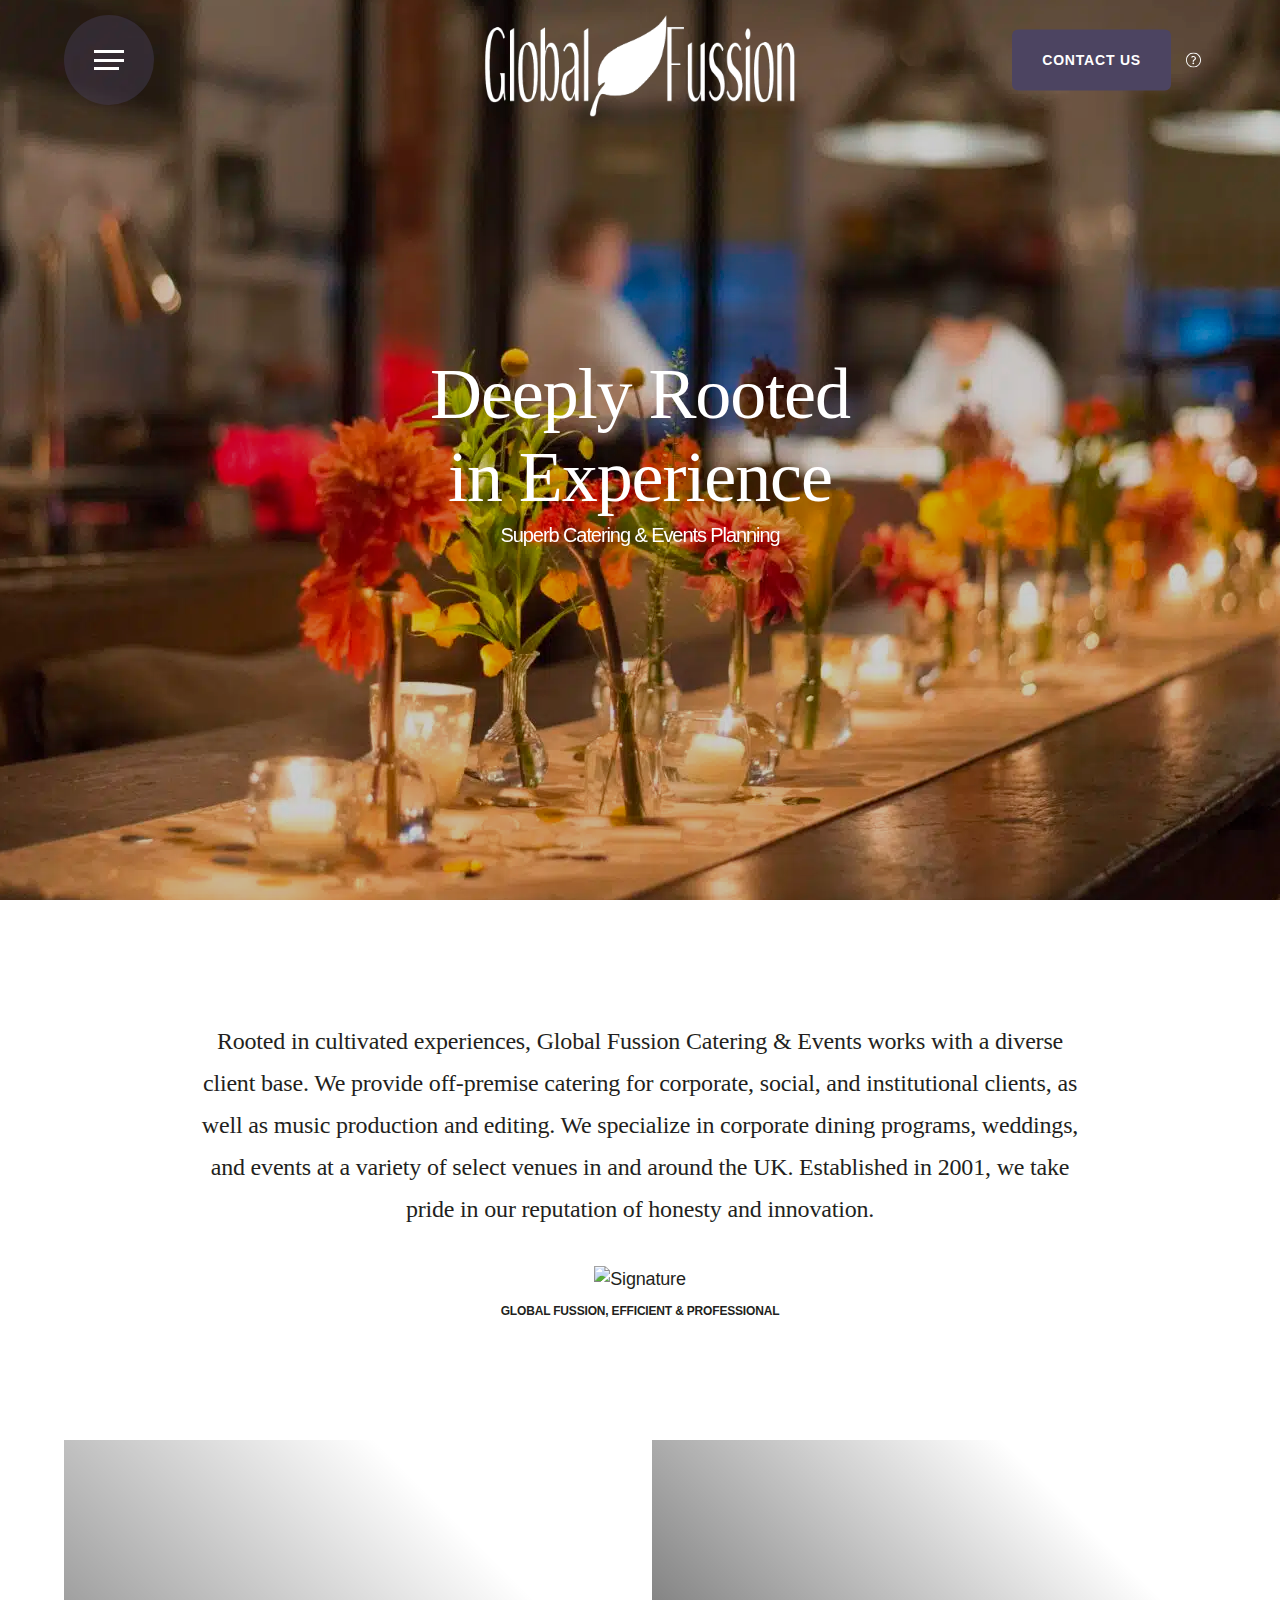
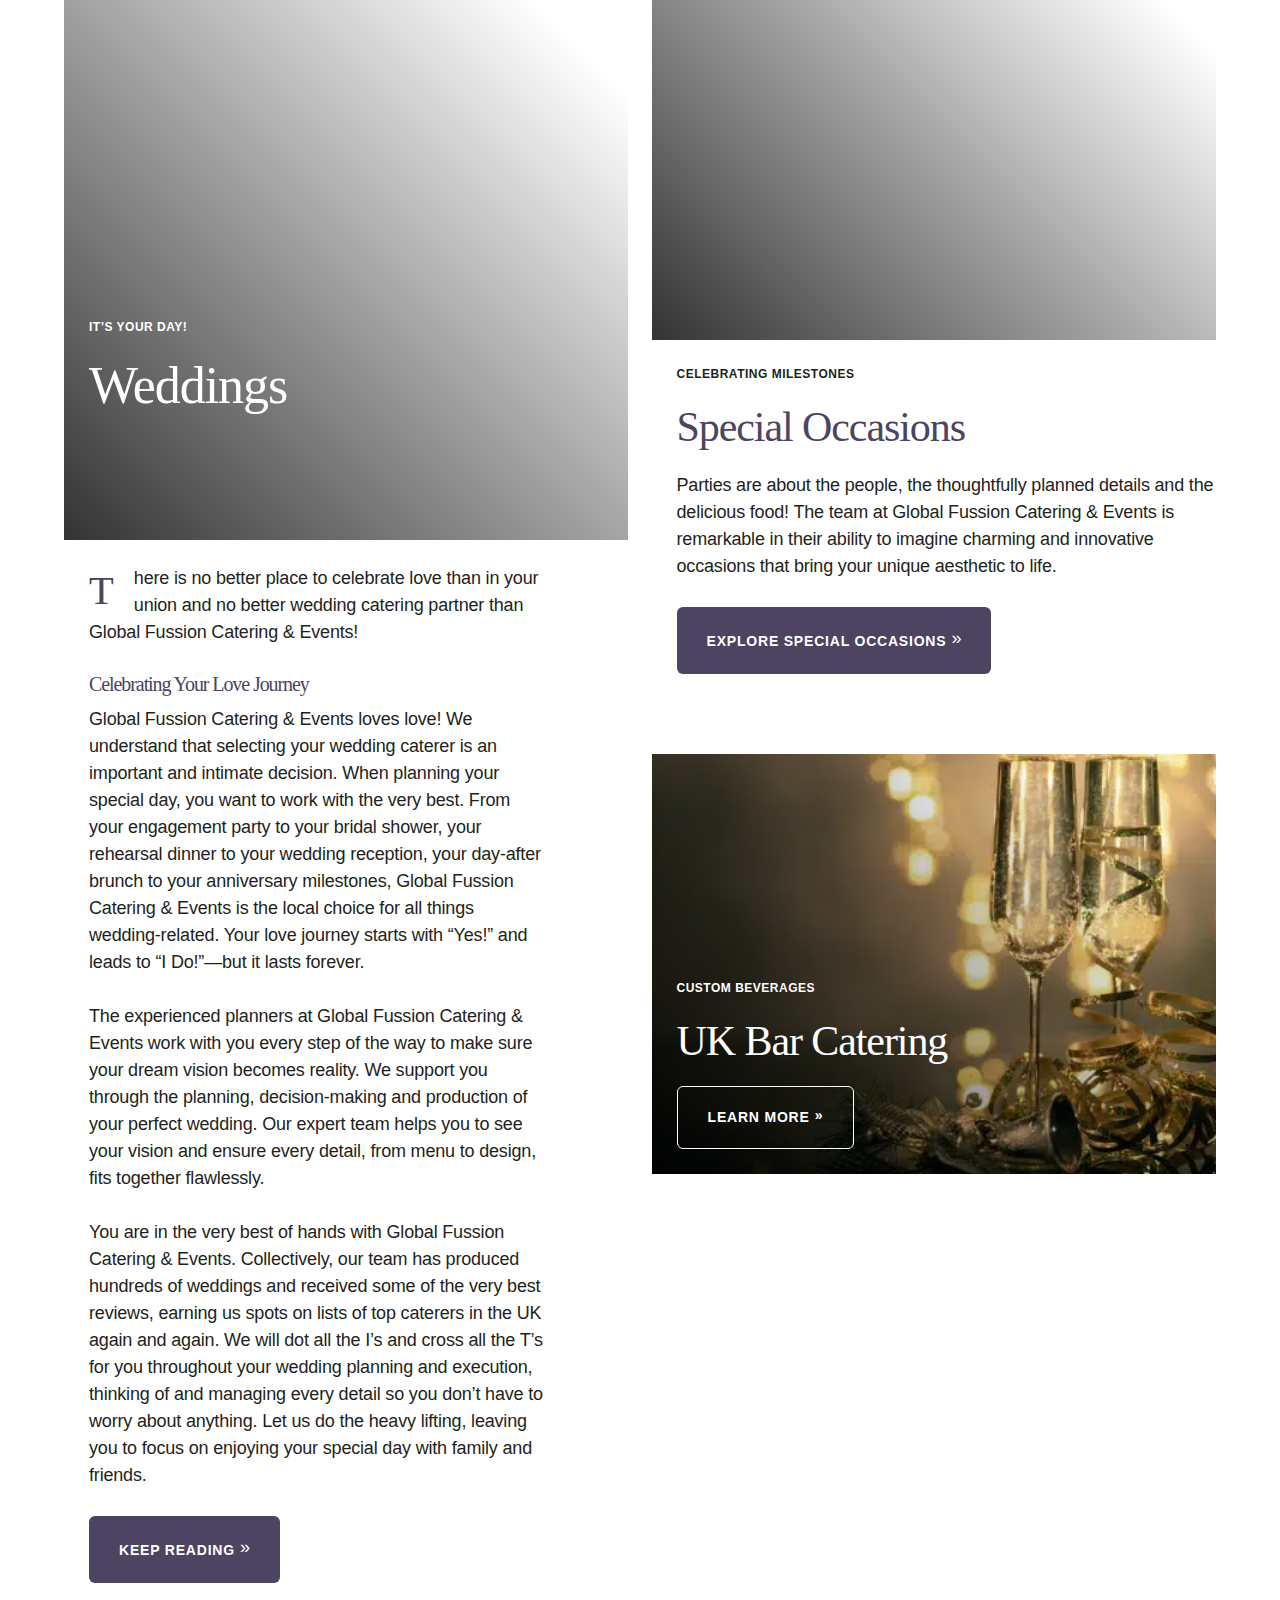
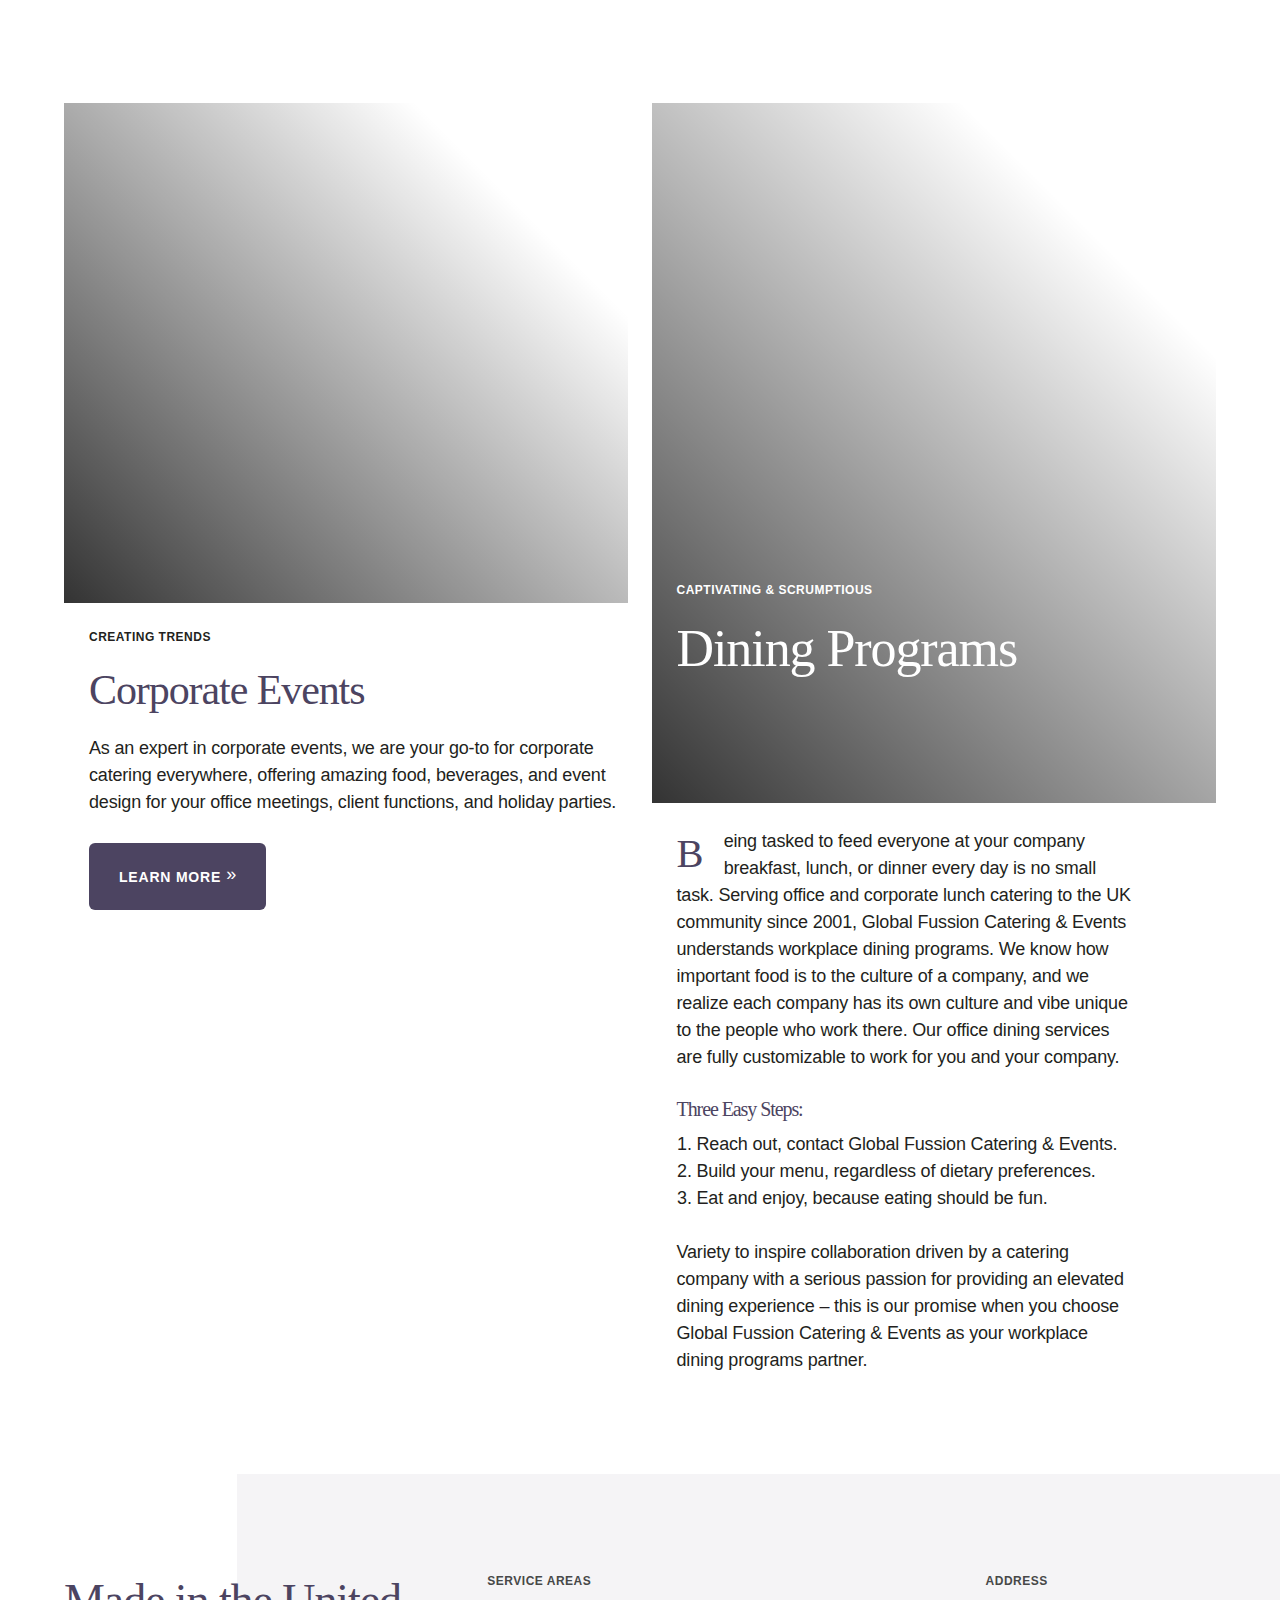
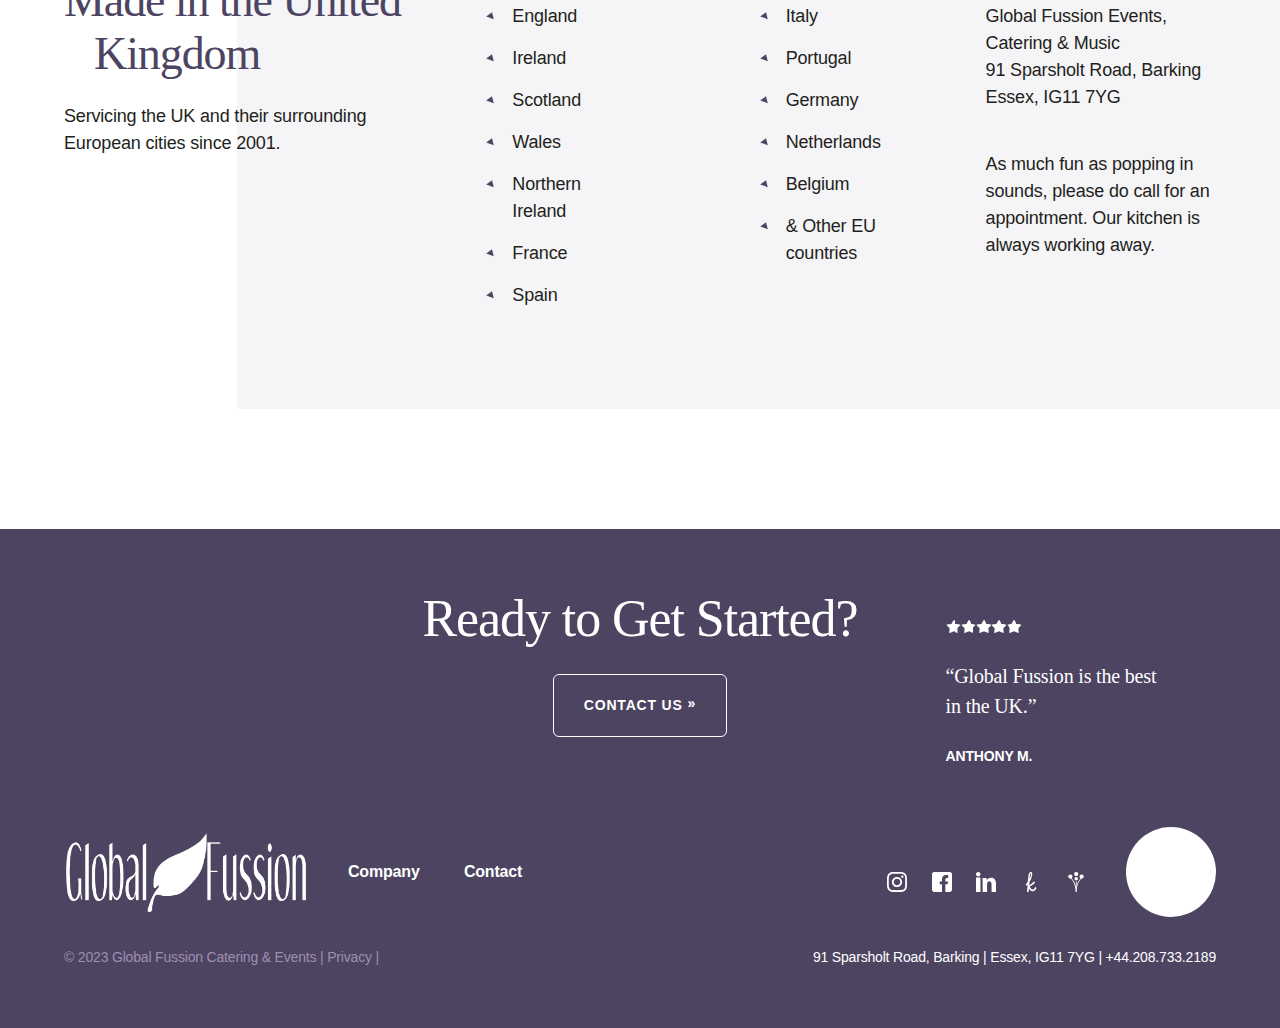
==== index.html @ 78cbba76 "Add files via upload" ====
<!DOCTYPE html>
<html lang="en-US">
    <head><meta charset="UTF-8" /><script>if(navigator.userAgent.match(/MSIE|Internet Explorer/i)||navigator.userAgent.match(/Trident\/7\..*?rv:11/i)){var href=document.location.href;if(!href.match(/[?&]nowprocket/)){if(href.indexOf("?")==-1){if(href.indexOf("#")==-1){document.location.href=href+"?nowprocket=1"}else{document.location.href=href.replace("#","?nowprocket=1#")}}else{if(href.indexOf("#")==-1){document.location.href=href+"&nowprocket=1"}else{document.location.href=href.replace("#","&nowprocket=1#")}}}}</script><script>class RocketLazyLoadScripts{constructor(){this.v="1.2.3",this.triggerEvents=["keydown","mousedown","mousemove","touchmove","touchstart","touchend","wheel"],this.userEventHandler=this._triggerListener.bind(this),this.touchStartHandler=this._onTouchStart.bind(this),this.touchMoveHandler=this._onTouchMove.bind(this),this.touchEndHandler=this._onTouchEnd.bind(this),this.clickHandler=this._onClick.bind(this),this.interceptedClicks=[],window.addEventListener("pageshow",t=>{this.persisted=t.persisted}),window.addEventListener("DOMContentLoaded",()=>{this._preconnect3rdParties()}),this.delayedScripts={normal:[],async:[],defer:[]},this.trash=[],this.allJQueries=[]}_addUserInteractionListener(t){if(document.hidden){t._triggerListener();return}this.triggerEvents.forEach(e=>window.addEventListener(e,t.userEventHandler,{passive:!0})),window.addEventListener("touchstart",t.touchStartHandler,{passive:!0}),window.addEventListener("mousedown",t.touchStartHandler),document.addEventListener("visibilitychange",t.userEventHandler)}_removeUserInteractionListener(){this.triggerEvents.forEach(t=>window.removeEventListener(t,this.userEventHandler,{passive:!0})),document.removeEventListener("visibilitychange",this.userEventHandler)}_onTouchStart(t){"HTML"!==t.target.tagName&&(window.addEventListener("touchend",this.touchEndHandler),window.addEventListener("mouseup",this.touchEndHandler),window.addEventListener("touchmove",this.touchMoveHandler,{passive:!0}),window.addEventListener("mousemove",this.touchMoveHandler),t.target.addEventListener("click",this.clickHandler),this._renameDOMAttribute(t.target,"onclick","rocket-onclick"),this._pendingClickStarted())}_onTouchMove(t){window.removeEventListener("touchend",this.touchEndHandler),window.removeEventListener("mouseup",this.touchEndHandler),window.removeEventListener("touchmove",this.touchMoveHandler,{passive:!0}),window.removeEventListener("mousemove",this.touchMoveHandler),t.target.removeEventListener("click",this.clickHandler),this._renameDOMAttribute(t.target,"rocket-onclick","onclick"),this._pendingClickFinished()}_onTouchEnd(t){window.removeEventListener("touchend",this.touchEndHandler),window.removeEventListener("mouseup",this.touchEndHandler),window.removeEventListener("touchmove",this.touchMoveHandler,{passive:!0}),window.removeEventListener("mousemove",this.touchMoveHandler)}_onClick(t){t.target.removeEventListener("click",this.clickHandler),this._renameDOMAttribute(t.target,"rocket-onclick","onclick"),this.interceptedClicks.push(t),t.preventDefault(),t.stopPropagation(),t.stopImmediatePropagation(),this._pendingClickFinished()}_replayClicks(){window.removeEventListener("touchstart",this.touchStartHandler,{passive:!0}),window.removeEventListener("mousedown",this.touchStartHandler),this.interceptedClicks.forEach(t=>{t.target.dispatchEvent(new MouseEvent("click",{view:t.view,bubbles:!0,cancelable:!0}))})}_waitForPendingClicks(){return new Promise(t=>{this._isClickPending?this._pendingClickFinished=t:t()})}_pendingClickStarted(){this._isClickPending=!0}_pendingClickFinished(){this._isClickPending=!1}_renameDOMAttribute(t,e,r){t.hasAttribute&&t.hasAttribute(e)&&(event.target.setAttribute(r,event.target.getAttribute(e)),event.target.removeAttribute(e))}_triggerListener(){this._removeUserInteractionListener(this),"loading"===document.readyState?document.addEventListener("DOMContentLoaded",this._loadEverythingNow.bind(this)):this._loadEverythingNow()}_preconnect3rdParties(){let t=[];document.querySelectorAll("script[type=rocketlazyloadscript]").forEach(e=>{if(e.hasAttribute("src")){let r=new URL(e.src).origin;r!==location.origin&&t.push({src:r,crossOrigin:e.crossOrigin||"module"===e.getAttribute("data-rocket-type")})}}),t=[...new Map(t.map(t=>[JSON.stringify(t),t])).values()],this._batchInjectResourceHints(t,"preconnect")}async _loadEverythingNow(){this.lastBreath=Date.now(),this._delayEventListeners(this),this._delayJQueryReady(this),this._handleDocumentWrite(),this._registerAllDelayedScripts(),this._preloadAllScripts(),await this._loadScriptsFromList(this.delayedScripts.normal),await this._loadScriptsFromList(this.delayedScripts.defer),await this._loadScriptsFromList(this.delayedScripts.async);try{await this._triggerDOMContentLoaded(),await this._triggerWindowLoad()}catch(t){console.error(t)}window.dispatchEvent(new Event("rocket-allScriptsLoaded")),this._waitForPendingClicks().then(()=>{this._replayClicks()}),this._emptyTrash()}_registerAllDelayedScripts(){document.querySelectorAll("script[type=rocketlazyloadscript]").forEach(t=>{t.hasAttribute("data-rocket-src")?t.hasAttribute("async")&&!1!==t.async?this.delayedScripts.async.push(t):t.hasAttribute("defer")&&!1!==t.defer||"module"===t.getAttribute("data-rocket-type")?this.delayedScripts.defer.push(t):this.delayedScripts.normal.push(t):this.delayedScripts.normal.push(t)})}async _transformScript(t){return new Promise((await this._littleBreath(),navigator.userAgent.indexOf("Firefox/")>0||""===navigator.vendor)?e=>{let r=document.createElement("script");[...t.attributes].forEach(t=>{let e=t.nodeName;"type"!==e&&("data-rocket-type"===e&&(e="type"),"data-rocket-src"===e&&(e="src"),r.setAttribute(e,t.nodeValue))}),t.text&&(r.text=t.text),r.hasAttribute("src")?(r.addEventListener("load",e),r.addEventListener("error",e)):(r.text=t.text,e());try{t.parentNode.replaceChild(r,t)}catch(i){e()}}:async e=>{function r(){t.setAttribute("data-rocket-status","failed"),e()}try{let i=t.getAttribute("data-rocket-type"),n=t.getAttribute("data-rocket-src");t.text,i?(t.type=i,t.removeAttribute("data-rocket-type")):t.removeAttribute("type"),t.addEventListener("load",function r(){t.setAttribute("data-rocket-status","executed"),e()}),t.addEventListener("error",r),n?(t.removeAttribute("data-rocket-src"),t.src=n):t.src="data:text/javascript;base64,"+window.btoa(unescape(encodeURIComponent(t.text)))}catch(s){r()}})}async _loadScriptsFromList(t){let e=t.shift();return e&&e.isConnected?(await this._transformScript(e),this._loadScriptsFromList(t)):Promise.resolve()}_preloadAllScripts(){this._batchInjectResourceHints([...this.delayedScripts.normal,...this.delayedScripts.defer,...this.delayedScripts.async],"preload")}_batchInjectResourceHints(t,e){var r=document.createDocumentFragment();t.forEach(t=>{let i=t.getAttribute&&t.getAttribute("data-rocket-src")||t.src;if(i){let n=document.createElement("link");n.href=i,n.rel=e,"preconnect"!==e&&(n.as="script"),t.getAttribute&&"module"===t.getAttribute("data-rocket-type")&&(n.crossOrigin=!0),t.crossOrigin&&(n.crossOrigin=t.crossOrigin),t.integrity&&(n.integrity=t.integrity),r.appendChild(n),this.trash.push(n)}}),document.head.appendChild(r)}_delayEventListeners(t){let e={};function r(t,r){!function t(r){!e[r]&&(e[r]={originalFunctions:{add:r.addEventListener,remove:r.removeEventListener},eventsToRewrite:[]},r.addEventListener=function(){arguments[0]=i(arguments[0]),e[r].originalFunctions.add.apply(r,arguments)},r.removeEventListener=function(){arguments[0]=i(arguments[0]),e[r].originalFunctions.remove.apply(r,arguments)});function i(t){return e[r].eventsToRewrite.indexOf(t)>=0?"rocket-"+t:t}}(t),e[t].eventsToRewrite.push(r)}function i(t,e){let r=t[e];Object.defineProperty(t,e,{get:()=>r||function(){},set(i){t["rocket"+e]=r=i}})}r(document,"DOMContentLoaded"),r(window,"DOMContentLoaded"),r(window,"load"),r(window,"pageshow"),r(document,"readystatechange"),i(document,"onreadystatechange"),i(window,"onload"),i(window,"onpageshow")}_delayJQueryReady(t){let e;function r(r){if(r&&r.fn&&!t.allJQueries.includes(r)){r.fn.ready=r.fn.init.prototype.ready=function(e){return t.domReadyFired?e.bind(document)(r):document.addEventListener("rocket-DOMContentLoaded",()=>e.bind(document)(r)),r([])};let i=r.fn.on;r.fn.on=r.fn.init.prototype.on=function(){if(this[0]===window){function t(t){return t.split(" ").map(t=>"load"===t||0===t.indexOf("load.")?"rocket-jquery-load":t).join(" ")}"string"==typeof arguments[0]||arguments[0]instanceof String?arguments[0]=t(arguments[0]):"object"==typeof arguments[0]&&Object.keys(arguments[0]).forEach(e=>{let r=arguments[0][e];delete arguments[0][e],arguments[0][t(e)]=r})}return i.apply(this,arguments),this},t.allJQueries.push(r)}e=r}r(window.jQuery),Object.defineProperty(window,"jQuery",{get:()=>e,set(t){r(t)}})}async _triggerDOMContentLoaded(){this.domReadyFired=!0,await this._littleBreath(),document.dispatchEvent(new Event("rocket-DOMContentLoaded")),await this._littleBreath(),window.dispatchEvent(new Event("rocket-DOMContentLoaded")),await this._littleBreath(),document.dispatchEvent(new Event("rocket-readystatechange")),await this._littleBreath(),document.rocketonreadystatechange&&document.rocketonreadystatechange()}async _triggerWindowLoad(){await this._littleBreath(),window.dispatchEvent(new Event("rocket-load")),await this._littleBreath(),window.rocketonload&&window.rocketonload(),await this._littleBreath(),this.allJQueries.forEach(t=>t(window).trigger("rocket-jquery-load")),await this._littleBreath();let t=new Event("rocket-pageshow");t.persisted=this.persisted,window.dispatchEvent(t),await this._littleBreath(),window.rocketonpageshow&&window.rocketonpageshow({persisted:this.persisted})}_handleDocumentWrite(){let t=new Map;document.write=document.writeln=function(e){let r=document.currentScript;r||console.error("WPRocket unable to document.write this: "+e);let i=document.createRange(),n=r.parentElement,s=t.get(r);void 0===s&&(s=r.nextSibling,t.set(r,s));let a=document.createDocumentFragment();i.setStart(a,0),a.appendChild(i.createContextualFragment(e)),n.insertBefore(a,s)}}async _littleBreath(){Date.now()-this.lastBreath>45&&(await this._requestAnimFrame(),this.lastBreath=Date.now())}async _requestAnimFrame(){return document.hidden?new Promise(t=>setTimeout(t)):new Promise(t=>requestAnimationFrame(t))}_emptyTrash(){this.trash.forEach(t=>t.remove())}static run(){let t=new RocketLazyLoadScripts;t._addUserInteractionListener(t)}}RocketLazyLoadScripts.run();</script>
		<!-- Google Tag Manager -->
		<script type="rocketlazyloadscript">(function(w,d,s,l,i){w[l]=w[l]||[];w[l].push({'gtm.start':
		new Date().getTime(),event:'gtm.js'});var f=d.getElementsByTagName(s)[0],
		j=d.createElement(s),dl=l!='dataLayer'?'&l='+l:'';j.async=true;j.src=
		'https://www.googletagmanager.com/gtm.js?id='+i+dl;f.parentNode.insertBefore(j,f);
		})(window,document,'script','dataLayer','GTM-57NSTB');</script>
        <!-- character set -->
        
		<!-- Google Analytics: Global Site Tag -->
					<script type="rocketlazyloadscript" async data-rocket-src="https://www.googletagmanager.com/gtag/js?id=UA-53437656-1"></script>
			<script type="rocketlazyloadscript">
				window.dataLayer = window.dataLayer || [];
				function gtag() {
					dataLayer.push(arguments);
				}
				gtag('js', new Date());
				gtag('config', 'UA-53437656-1');
			</script>
				<!-- set initial scale -->
		<meta name="viewport" content="width=device-width, initial-scale=1">
		<!-- turn off auto phone links in Edge -->
		<meta name="format-detection" content="telephone=no">
		<!-- XFN (XHTML Friends Network) Profile Link -->
		<link rel="profile" href="https://gmpg.org/xfn/11">
		<!-- Pingback URL -->
		<link rel="pingback" href="https://deborahmillercatering.com/xmlrpc.php">
		<!-- Facebook domain verification -->
		<meta name="facebook-domain-verification" content="05kltpardd9izp35ryy9b8hllcvlso" />
		<!-- Facebook Pixel Code -->
					<script type="rocketlazyloadscript">
				!function (f, b, e, v, n, t, s) {
					if (f.fbq)
						return;
					n = f.fbq = function () {
						n.callMethod ? n.callMethod.apply(n, arguments) : n.queue.push(arguments);
					};
					if (!f._fbq)
						f._fbq = n;
					n.push = n;
					n.loaded = !0;
					n.version = '2.0';
					n.queue = [];
					t = b.createElement(e);
					t.async = !0;
					t.src = v;
					s = b.getElementsByTagName(e)[0];
					s.parentNode.insertBefore(t, s);
				}(window, document, 'script', 'https://connect.facebook.net/en_US/fbevents.js');
				fbq('init', '844694362696755');
				fbq('track', 'PageView');
			</script>
		<noscript><img height="1" width="1" src="https://www.facebook.com/tr?id=844694362696755&ev=PageView &noscript=1"/></noscript>
		<!-- wp_head() -->
	<meta name='robots' content='index, follow, max-image-preview:large, max-snippet:-1, max-video-preview:-1' />

	<title>Catering UK: Wedding &amp; Corporate Catering - Global Fussion Catering &amp; Events</title>
	<meta name="description" content="Global Fussion Catering &amp; Events is a full-service caterer, music studio and event planner in the UK. Plan your next event with our professional catering team!" />
	<link rel="canonical" href="https://globalfussion.com/" />
	<meta property="og:locale" content="en_US" />
	<meta property="og:type" content="website" />
	<meta property="og:title" content="Catering UK: Wedding &amp; Corporate Catering - Global Fussion Catering &amp; Events" />
	<meta property="og:description" content="Global Fussion Catering &amp; Events is a full-service caterer, music studio and event planner in the UK. Plan your next event with our professional catering team!" />
	<meta property="og:url" content="https://globalfussion.com/" />
	<meta property="og:site_name" content="Global Fussion Catering &amp; Events" />
	<meta property="article:publisher" content="https://www.facebook.com/pages/De/112858402078255" />
	<meta property="article:modified_time" content="2023-08-02T01:45:35+00:00" />
	<meta property="og:image" content="index-files/wp-content/uploads/2021/10/horsdoeuvres-lobster_roll_1520-scaled.jpg" />
	<meta property="og:image:width" content="3840" />
	<meta property="og:image:height" content="2560" />
	<meta property="og:image:type" content="image/jpeg" />
	<meta name="twitter:card" content="summary_large_image" />
	<meta name="twitter:image" content="index-files/wp-content/uploads/2021/10/horsdoeuvres-lobster_roll_1520-scaled.jpg" />
	<meta name="twitter:site" content="@dmc_nyc" />
	<script type="application/ld+json" class="yoast-schema-graph">{"@context":"https://schema.org","@graph":[{"@type":"WebPage","@id":"https://deborahmillercatering.com/","url":"https://deborahmillercatering.com/","name":"Catering NYC: Wedding & Corporate Catering - Deborah Miller Catering &amp; Events","isPartOf":{"@id":"https://deborahmillercatering.com/#website"},"datePublished":"2021-08-16T16:02:26+00:00","dateModified":"2023-08-02T01:45:35+00:00","description":"Deborah Miller Catering & Events is a full-service caterer and event planner in New York City. Plan your next event with our professional catering team!","breadcrumb":{"@id":"https://deborahmillercatering.com/#breadcrumb"},"inLanguage":"en-US","potentialAction":[{"@type":"ReadAction","target":["https://deborahmillercatering.com/"]}]},{"@type":"BreadcrumbList","@id":"https://deborahmillercatering.com/#breadcrumb","itemListElement":[{"@type":"ListItem","position":1,"name":"Home"}]},{"@type":"WebSite","@id":"https://deborahmillercatering.com/#website","url":"https://deborahmillercatering.com/","name":"Deborah Miller Catering &amp; Events","description":"NYC Corporate Catering | NYC Wedding Catering | Deborah Miller Catering &amp; Events","potentialAction":[{"@type":"SearchAction","target":{"@type":"EntryPoint","urlTemplate":"https://deborahmillercatering.com/?s={search_term_string}"},"query-input":"required name=search_term_string"}],"inLanguage":"en-US"}]}</script>
	<meta name="google-site-verification" content="yi1OPrFOYGR1CHpxpgTD2h-PWgKsOknJv0LExIKlHnE" />


<link rel='dns-prefetch' href='//unpkg.com' />
<link rel='dns-prefetch' href='//www.google-analytics.com' />
<link rel='dns-prefetch' href='//www.googletagmanager.com' />
<link rel='dns-prefetch' href='//www.facebook.com' />
<link rel='dns-prefetch' href='//connect.facebook.net' />
<link rel='dns-prefetch' href='//js.hsforms.net' />
<link rel='dns-prefetch' href='//static.hsappstatic.net' />

<link rel="alternate" type="application/rss+xml" title="Global Fussion Catering &amp; Events &raquo; Feed" href="https://globalfussion.com/feed/" />
<link rel="alternate" type="application/rss+xml" title="Global Fussion Catering &amp; Events &raquo; Comments Feed" href="https://globalfussion.com/comments/feed/" />
<style>
img.wp-smiley,
img.emoji {
	display: inline !important;
	border: none !important;
	box-shadow: none !important;
	height: 1em !important;
	width: 1em !important;
	margin: 0 0.07em !important;
	vertical-align: -0.1em !important;
	background: none !important;
	padding: 0 !important;
}
</style>
	<link rel='stylesheet' id='wp-block-library-css' href='index-files/wp-includes/css/dist/block-library/style.min.css?ver=6.2.2' media='all' />
<style id='wp-block-library-theme-inline-css'>
.wp-block-audio figcaption{color:#555;font-size:13px;text-align:center}.is-dark-theme .wp-block-audio figcaption{color:hsla(0,0%,100%,.65)}.wp-block-audio{margin:0 0 1em}.wp-block-code{border:1px solid #ccc;border-radius:4px;font-family:Menlo,Consolas,monaco,monospace;padding:.8em 1em}.wp-block-embed figcaption{color:#555;font-size:13px;text-align:center}.is-dark-theme .wp-block-embed figcaption{color:hsla(0,0%,100%,.65)}.wp-block-embed{margin:0 0 1em}.blocks-gallery-caption{color:#555;font-size:13px;text-align:center}.is-dark-theme .blocks-gallery-caption{color:hsla(0,0%,100%,.65)}.wp-block-image figcaption{color:#555;font-size:13px;text-align:center}.is-dark-theme .wp-block-image figcaption{color:hsla(0,0%,100%,.65)}.wp-block-image{margin:0 0 1em}.wp-block-pullquote{border-bottom:4px solid;border-top:4px solid;color:currentColor;margin-bottom:1.75em}.wp-block-pullquote cite,.wp-block-pullquote footer,.wp-block-pullquote__citation{color:currentColor;font-size:.8125em;font-style:normal;text-transform:uppercase}.wp-block-quote{border-left:.25em solid;margin:0 0 1.75em;padding-left:1em}.wp-block-quote cite,.wp-block-quote footer{color:currentColor;font-size:.8125em;font-style:normal;position:relative}.wp-block-quote.has-text-align-right{border-left:none;border-right:.25em solid;padding-left:0;padding-right:1em}.wp-block-quote.has-text-align-center{border:none;padding-left:0}.wp-block-quote.is-large,.wp-block-quote.is-style-large,.wp-block-quote.is-style-plain{border:none}.wp-block-search .wp-block-search__label{font-weight:700}.wp-block-search__button{border:1px solid #ccc;padding:.375em .625em}:where(.wp-block-group.has-background){padding:1.25em 2.375em}.wp-block-separator.has-css-opacity{opacity:.4}.wp-block-separator{border:none;border-bottom:2px solid;margin-left:auto;margin-right:auto}.wp-block-separator.has-alpha-channel-opacity{opacity:1}.wp-block-separator:not(.is-style-wide):not(.is-style-dots){width:100px}.wp-block-separator.has-background:not(.is-style-dots){border-bottom:none;height:1px}.wp-block-separator.has-background:not(.is-style-wide):not(.is-style-dots){height:2px}.wp-block-table{margin:0 0 1em}.wp-block-table td,.wp-block-table th{word-break:normal}.wp-block-table figcaption{color:#555;font-size:13px;text-align:center}.is-dark-theme .wp-block-table figcaption{color:hsla(0,0%,100%,.65)}.wp-block-video figcaption{color:#555;font-size:13px;text-align:center}.is-dark-theme .wp-block-video figcaption{color:hsla(0,0%,100%,.65)}.wp-block-video{margin:0 0 1em}.wp-block-template-part.has-background{margin-bottom:0;margin-top:0;padding:1.25em 2.375em}
</style>
<style id='safe-svg-svg-icon-style-inline-css'>
.safe-svg-cover .safe-svg-inside{display:inline-block;max-width:100%}.safe-svg-cover svg{height:100%;max-height:100%;max-width:100%;width:100%}

</style>
<style id='global-styles-inline-css'>
body{--wp--preset--color--black: #000000;--wp--preset--color--cyan-bluish-gray: #abb8c3;--wp--preset--color--white: #ffffff;--wp--preset--color--pale-pink: #f78da7;--wp--preset--color--vivid-red: #cf2e2e;--wp--preset--color--luminous-vivid-orange: #ff6900;--wp--preset--color--luminous-vivid-amber: #fcb900;--wp--preset--color--light-green-cyan: #7bdcb5;--wp--preset--color--vivid-green-cyan: #00d084;--wp--preset--color--pale-cyan-blue: #8ed1fc;--wp--preset--color--vivid-cyan-blue: #0693e3;--wp--preset--color--vivid-purple: #9b51e0;--wp--preset--gradient--vivid-cyan-blue-to-vivid-purple: linear-gradient(135deg,rgba(6,147,227,1) 0%,rgb(155,81,224) 100%);--wp--preset--gradient--light-green-cyan-to-vivid-green-cyan: linear-gradient(135deg,rgb(122,220,180) 0%,rgb(0,208,130) 100%);--wp--preset--gradient--luminous-vivid-amber-to-luminous-vivid-orange: linear-gradient(135deg,rgba(252,185,0,1) 0%,rgba(255,105,0,1) 100%);--wp--preset--gradient--luminous-vivid-orange-to-vivid-red: linear-gradient(135deg,rgba(255,105,0,1) 0%,rgb(207,46,46) 100%);--wp--preset--gradient--very-light-gray-to-cyan-bluish-gray: linear-gradient(135deg,rgb(238,238,238) 0%,rgb(169,184,195) 100%);--wp--preset--gradient--cool-to-warm-spectrum: linear-gradient(135deg,rgb(74,234,220) 0%,rgb(151,120,209) 20%,rgb(207,42,186) 40%,rgb(238,44,130) 60%,rgb(251,105,98) 80%,rgb(254,248,76) 100%);--wp--preset--gradient--blush-light-purple: linear-gradient(135deg,rgb(255,206,236) 0%,rgb(152,150,240) 100%);--wp--preset--gradient--blush-bordeaux: linear-gradient(135deg,rgb(254,205,165) 0%,rgb(254,45,45) 50%,rgb(107,0,62) 100%);--wp--preset--gradient--luminous-dusk: linear-gradient(135deg,rgb(255,203,112) 0%,rgb(199,81,192) 50%,rgb(65,88,208) 100%);--wp--preset--gradient--pale-ocean: linear-gradient(135deg,rgb(255,245,203) 0%,rgb(182,227,212) 50%,rgb(51,167,181) 100%);--wp--preset--gradient--electric-grass: linear-gradient(135deg,rgb(202,248,128) 0%,rgb(113,206,126) 100%);--wp--preset--gradient--midnight: linear-gradient(135deg,rgb(2,3,129) 0%,rgb(40,116,252) 100%);--wp--preset--duotone--dark-grayscale: url('#wp-duotone-dark-grayscale');--wp--preset--duotone--grayscale: url('#wp-duotone-grayscale');--wp--preset--duotone--purple-yellow: url('#wp-duotone-purple-yellow');--wp--preset--duotone--blue-red: url('#wp-duotone-blue-red');--wp--preset--duotone--midnight: url('#wp-duotone-midnight');--wp--preset--duotone--magenta-yellow: url('#wp-duotone-magenta-yellow');--wp--preset--duotone--purple-green: url('#wp-duotone-purple-green');--wp--preset--duotone--blue-orange: url('#wp-duotone-blue-orange');--wp--preset--font-size--small: 16px;--wp--preset--font-size--medium: 20px;--wp--preset--font-size--large: 36px;--wp--preset--font-size--x-large: 42px;--wp--preset--font-size--normal: 18px;--wp--preset--font-size--big: 24px;--wp--preset--spacing--20: 0.44rem;--wp--preset--spacing--30: 0.67rem;--wp--preset--spacing--40: 1rem;--wp--preset--spacing--50: 1.5rem;--wp--preset--spacing--60: 2.25rem;--wp--preset--spacing--70: 3.38rem;--wp--preset--spacing--80: 5.06rem;--wp--preset--shadow--natural: 6px 6px 9px rgba(0, 0, 0, 0.2);--wp--preset--shadow--deep: 12px 12px 50px rgba(0, 0, 0, 0.4);--wp--preset--shadow--sharp: 6px 6px 0px rgba(0, 0, 0, 0.2);--wp--preset--shadow--outlined: 6px 6px 0px -3px rgba(255, 255, 255, 1), 6px 6px rgba(0, 0, 0, 1);--wp--preset--shadow--crisp: 6px 6px 0px rgba(0, 0, 0, 1);}body { margin: 0;--wp--style--global--content-size: 900px;--wp--style--global--wide-size: 1740px; }.wp-site-blocks > .alignleft { float: left; margin-right: 2em; }.wp-site-blocks > .alignright { float: right; margin-left: 2em; }.wp-site-blocks > .aligncenter { justify-content: center; margin-left: auto; margin-right: auto; }:where(.is-layout-flex){gap: 0.5em;}body .is-layout-flow > .alignleft{float: left;margin-inline-start: 0;margin-inline-end: 2em;}body .is-layout-flow > .alignright{float: right;margin-inline-start: 2em;margin-inline-end: 0;}body .is-layout-flow > .aligncenter{margin-left: auto !important;margin-right: auto !important;}body .is-layout-constrained > .alignleft{float: left;margin-inline-start: 0;margin-inline-end: 2em;}body .is-layout-constrained > .alignright{float: right;margin-inline-start: 2em;margin-inline-end: 0;}body .is-layout-constrained > .aligncenter{margin-left: auto !important;margin-right: auto !important;}body .is-layout-constrained > :where(:not(.alignleft):not(.alignright):not(.alignfull)){max-width: var(--wp--style--global--content-size);margin-left: auto !important;margin-right: auto !important;}body .is-layout-constrained > .alignwide{max-width: var(--wp--style--global--wide-size);}body .is-layout-flex{display: flex;}body .is-layout-flex{flex-wrap: wrap;align-items: center;}body .is-layout-flex > *{margin: 0;}body{padding-top: 0px;padding-right: 0px;padding-bottom: 0px;padding-left: 0px;}a:where(:not(.wp-element-button)){text-decoration: underline;}.wp-element-button, .wp-block-button__link{background-color: #32373c;border-width: 0;color: #fff;font-family: inherit;font-size: inherit;line-height: inherit;padding: calc(0.667em + 2px) calc(1.333em + 2px);text-decoration: none;}.has-black-color{color: var(--wp--preset--color--black) !important;}.has-cyan-bluish-gray-color{color: var(--wp--preset--color--cyan-bluish-gray) !important;}.has-white-color{color: var(--wp--preset--color--white) !important;}.has-pale-pink-color{color: var(--wp--preset--color--pale-pink) !important;}.has-vivid-red-color{color: var(--wp--preset--color--vivid-red) !important;}.has-luminous-vivid-orange-color{color: var(--wp--preset--color--luminous-vivid-orange) !important;}.has-luminous-vivid-amber-color{color: var(--wp--preset--color--luminous-vivid-amber) !important;}.has-light-green-cyan-color{color: var(--wp--preset--color--light-green-cyan) !important;}.has-vivid-green-cyan-color{color: var(--wp--preset--color--vivid-green-cyan) !important;}.has-pale-cyan-blue-color{color: var(--wp--preset--color--pale-cyan-blue) !important;}.has-vivid-cyan-blue-color{color: var(--wp--preset--color--vivid-cyan-blue) !important;}.has-vivid-purple-color{color: var(--wp--preset--color--vivid-purple) !important;}.has-black-background-color{background-color: var(--wp--preset--color--black) !important;}.has-cyan-bluish-gray-background-color{background-color: var(--wp--preset--color--cyan-bluish-gray) !important;}.has-white-background-color{background-color: var(--wp--preset--color--white) !important;}.has-pale-pink-background-color{background-color: var(--wp--preset--color--pale-pink) !important;}.has-vivid-red-background-color{background-color: var(--wp--preset--color--vivid-red) !important;}.has-luminous-vivid-orange-background-color{background-color: var(--wp--preset--color--luminous-vivid-orange) !important;}.has-luminous-vivid-amber-background-color{background-color: var(--wp--preset--color--luminous-vivid-amber) !important;}.has-light-green-cyan-background-color{background-color: var(--wp--preset--color--light-green-cyan) !important;}.has-vivid-green-cyan-background-color{background-color: var(--wp--preset--color--vivid-green-cyan) !important;}.has-pale-cyan-blue-background-color{background-color: var(--wp--preset--color--pale-cyan-blue) !important;}.has-vivid-cyan-blue-background-color{background-color: var(--wp--preset--color--vivid-cyan-blue) !important;}.has-vivid-purple-background-color{background-color: var(--wp--preset--color--vivid-purple) !important;}.has-black-border-color{border-color: var(--wp--preset--color--black) !important;}.has-cyan-bluish-gray-border-color{border-color: var(--wp--preset--color--cyan-bluish-gray) !important;}.has-white-border-color{border-color: var(--wp--preset--color--white) !important;}.has-pale-pink-border-color{border-color: var(--wp--preset--color--pale-pink) !important;}.has-vivid-red-border-color{border-color: var(--wp--preset--color--vivid-red) !important;}.has-luminous-vivid-orange-border-color{border-color: var(--wp--preset--color--luminous-vivid-orange) !important;}.has-luminous-vivid-amber-border-color{border-color: var(--wp--preset--color--luminous-vivid-amber) !important;}.has-light-green-cyan-border-color{border-color: var(--wp--preset--color--light-green-cyan) !important;}.has-vivid-green-cyan-border-color{border-color: var(--wp--preset--color--vivid-green-cyan) !important;}.has-pale-cyan-blue-border-color{border-color: var(--wp--preset--color--pale-cyan-blue) !important;}.has-vivid-cyan-blue-border-color{border-color: var(--wp--preset--color--vivid-cyan-blue) !important;}.has-vivid-purple-border-color{border-color: var(--wp--preset--color--vivid-purple) !important;}.has-vivid-cyan-blue-to-vivid-purple-gradient-background{background: var(--wp--preset--gradient--vivid-cyan-blue-to-vivid-purple) !important;}.has-light-green-cyan-to-vivid-green-cyan-gradient-background{background: var(--wp--preset--gradient--light-green-cyan-to-vivid-green-cyan) !important;}.has-luminous-vivid-amber-to-luminous-vivid-orange-gradient-background{background: var(--wp--preset--gradient--luminous-vivid-amber-to-luminous-vivid-orange) !important;}.has-luminous-vivid-orange-to-vivid-red-gradient-background{background: var(--wp--preset--gradient--luminous-vivid-orange-to-vivid-red) !important;}.has-very-light-gray-to-cyan-bluish-gray-gradient-background{background: var(--wp--preset--gradient--very-light-gray-to-cyan-bluish-gray) !important;}.has-cool-to-warm-spectrum-gradient-background{background: var(--wp--preset--gradient--cool-to-warm-spectrum) !important;}.has-blush-light-purple-gradient-background{background: var(--wp--preset--gradient--blush-light-purple) !important;}.has-blush-bordeaux-gradient-background{background: var(--wp--preset--gradient--blush-bordeaux) !important;}.has-luminous-dusk-gradient-background{background: var(--wp--preset--gradient--luminous-dusk) !important;}.has-pale-ocean-gradient-background{background: var(--wp--preset--gradient--pale-ocean) !important;}.has-electric-grass-gradient-background{background: var(--wp--preset--gradient--electric-grass) !important;}.has-midnight-gradient-background{background: var(--wp--preset--gradient--midnight) !important;}.has-small-font-size{font-size: var(--wp--preset--font-size--small) !important;}.has-medium-font-size{font-size: var(--wp--preset--font-size--medium) !important;}.has-large-font-size{font-size: var(--wp--preset--font-size--large) !important;}.has-x-large-font-size{font-size: var(--wp--preset--font-size--x-large) !important;}.has-normal-font-size{font-size: var(--wp--preset--font-size--normal) !important;}.has-big-font-size{font-size: var(--wp--preset--font-size--big) !important;}
.wp-block-navigation a:where(:not(.wp-element-button)){color: inherit;}
:where(.wp-block-columns.is-layout-flex){gap: 2em;}
.wp-block-pullquote{font-size: 1.5em;line-height: 1.6;}
</style>
<link data-minify="1" rel='stylesheet' id='swiper-css' href='index-files/wp-content/cache/min/1/swiper@7/swiper-bundle.min.css?ver=1693248464' media='all' />
<link data-minify="1" rel='stylesheet' id='custom-css' href='index-files/wp-content/cache/min/1/wp-content/themes/dmce_custom/css/style.css?ver=1693248464' media='all' />
<script type="rocketlazyloadscript" data-rocket-src='index-files/wp-includes/js/jquery/jquery.min.js?ver=3.6.4' id='jquery-core-js' defer></script>
<link rel="https://api.w.org/" href="https://deborahmillercatering.com/wp-json/" /><link rel="alternate" type="application/json" href="https://deborahmillercatering.com/wp-json/wp/v2/pages/6018" /><link rel="EditURI" type="application/rsd+xml" title="RSD" href="https://deborahmillercatering.com/xmlrpc.php?rsd" />
<link rel="wlwmanifest" type="application/wlwmanifest+xml" href="index-files/wp-includes/wlwmanifest.xml" />
<meta name="generator" content="WordPress 6.2.2" />
<link rel='shortlink' href='https://deborahmillercatering.com/' />
<link rel="alternate" type="application/json+oembed" href="https://deborahmillercatering.com/wp-json/oembed/1.0/embed?url=https%3A%2F%2Fdeborahmillercatering.com%2F" />
<link rel="alternate" type="text/xml+oembed" href="https://deborahmillercatering.com/wp-json/oembed/1.0/embed?url=https%3A%2F%2Fdeborahmillercatering.com%2F&#038;format=xml" />
<link rel="icon" href="index-files/wp-content/uploads/2021/09/cropped-favicon-150x150.png" sizes="32x32" />
<link rel="icon" href="index-files/wp-content/uploads/2021/09/cropped-favicon-300x300.png" sizes="192x192" />
<link rel="apple-touch-icon" href="index-files/wp-content/uploads/2021/09/cropped-favicon-300x300.png" />
<meta name="msapplication-TileImage" content="index-files/wp-content/uploads/2021/09/cropped-favicon-300x300.png" />
</head>
<body class="home page-template-default page page-id-6018 wp-embed-responsive NavStyle1">
	<!-- Google Tag Manager (noscript) -->
	<noscript><iframe src="https://www.googletagmanager.com/ns.html?id=GTM-57NSTB" height="0" width="0" style="display:none;visibility:hidden"></iframe></noscript>
	
	<!-- wp_body_open() -->
	<svg xmlns="http://www.w3.org/2000/svg" viewBox="0 0 0 0" width="0" height="0" focusable="false" role="none" style="visibility: hidden; position: absolute; left: -9999px; overflow: hidden;" ><defs><filter id="wp-duotone-dark-grayscale"><feColorMatrix color-interpolation-filters="sRGB" type="matrix" values=" .299 .587 .114 0 0 .299 .587 .114 0 0 .299 .587 .114 0 0 .299 .587 .114 0 0 " /><feComponentTransfer color-interpolation-filters="sRGB" ><feFuncR type="table" tableValues="0 0.49803921568627" /><feFuncG type="table" tableValues="0 0.49803921568627" /><feFuncB type="table" tableValues="0 0.49803921568627" /><feFuncA type="table" tableValues="1 1" /></feComponentTransfer><feComposite in2="SourceGraphic" operator="in" /></filter></defs></svg><svg xmlns="http://www.w3.org/2000/svg" viewBox="0 0 0 0" width="0" height="0" focusable="false" role="none" style="visibility: hidden; position: absolute; left: -9999px; overflow: hidden;" ><defs><filter id="wp-duotone-grayscale"><feColorMatrix color-interpolation-filters="sRGB" type="matrix" values=" .299 .587 .114 0 0 .299 .587 .114 0 0 .299 .587 .114 0 0 .299 .587 .114 0 0 " /><feComponentTransfer color-interpolation-filters="sRGB" ><feFuncR type="table" tableValues="0 1" /><feFuncG type="table" tableValues="0 1" /><feFuncB type="table" tableValues="0 1" /><feFuncA type="table" tableValues="1 1" /></feComponentTransfer><feComposite in2="SourceGraphic" operator="in" /></filter></defs></svg><svg xmlns="http://www.w3.org/2000/svg" viewBox="0 0 0 0" width="0" height="0" focusable="false" role="none" style="visibility: hidden; position: absolute; left: -9999px; overflow: hidden;" ><defs><filter id="wp-duotone-purple-yellow"><feColorMatrix color-interpolation-filters="sRGB" type="matrix" values=" .299 .587 .114 0 0 .299 .587 .114 0 0 .299 .587 .114 0 0 .299 .587 .114 0 0 " /><feComponentTransfer color-interpolation-filters="sRGB" ><feFuncR type="table" tableValues="0.54901960784314 0.98823529411765" /><feFuncG type="table" tableValues="0 1" /><feFuncB type="table" tableValues="0.71764705882353 0.25490196078431" /><feFuncA type="table" tableValues="1 1" /></feComponentTransfer><feComposite in2="SourceGraphic" operator="in" /></filter></defs></svg><svg xmlns="http://www.w3.org/2000/svg" viewBox="0 0 0 0" width="0" height="0" focusable="false" role="none" style="visibility: hidden; position: absolute; left: -9999px; overflow: hidden;" ><defs><filter id="wp-duotone-blue-red"><feColorMatrix color-interpolation-filters="sRGB" type="matrix" values=" .299 .587 .114 0 0 .299 .587 .114 0 0 .299 .587 .114 0 0 .299 .587 .114 0 0 " /><feComponentTransfer color-interpolation-filters="sRGB" ><feFuncR type="table" tableValues="0 1" /><feFuncG type="table" tableValues="0 0.27843137254902" /><feFuncB type="table" tableValues="0.5921568627451 0.27843137254902" /><feFuncA type="table" tableValues="1 1" /></feComponentTransfer><feComposite in2="SourceGraphic" operator="in" /></filter></defs></svg><svg xmlns="http://www.w3.org/2000/svg" viewBox="0 0 0 0" width="0" height="0" focusable="false" role="none" style="visibility: hidden; position: absolute; left: -9999px; overflow: hidden;" ><defs><filter id="wp-duotone-midnight"><feColorMatrix color-interpolation-filters="sRGB" type="matrix" values=" .299 .587 .114 0 0 .299 .587 .114 0 0 .299 .587 .114 0 0 .299 .587 .114 0 0 " /><feComponentTransfer color-interpolation-filters="sRGB" ><feFuncR type="table" tableValues="0 0" /><feFuncG type="table" tableValues="0 0.64705882352941" /><feFuncB type="table" tableValues="0 1" /><feFuncA type="table" tableValues="1 1" /></feComponentTransfer><feComposite in2="SourceGraphic" operator="in" /></filter></defs></svg><svg xmlns="http://www.w3.org/2000/svg" viewBox="0 0 0 0" width="0" height="0" focusable="false" role="none" style="visibility: hidden; position: absolute; left: -9999px; overflow: hidden;" ><defs><filter id="wp-duotone-magenta-yellow"><feColorMatrix color-interpolation-filters="sRGB" type="matrix" values=" .299 .587 .114 0 0 .299 .587 .114 0 0 .299 .587 .114 0 0 .299 .587 .114 0 0 " /><feComponentTransfer color-interpolation-filters="sRGB" ><feFuncR type="table" tableValues="0.78039215686275 1" /><feFuncG type="table" tableValues="0 0.94901960784314" /><feFuncB type="table" tableValues="0.35294117647059 0.47058823529412" /><feFuncA type="table" tableValues="1 1" /></feComponentTransfer><feComposite in2="SourceGraphic" operator="in" /></filter></defs></svg><svg xmlns="http://www.w3.org/2000/svg" viewBox="0 0 0 0" width="0" height="0" focusable="false" role="none" style="visibility: hidden; position: absolute; left: -9999px; overflow: hidden;" ><defs><filter id="wp-duotone-purple-green"><feColorMatrix color-interpolation-filters="sRGB" type="matrix" values=" .299 .587 .114 0 0 .299 .587 .114 0 0 .299 .587 .114 0 0 .299 .587 .114 0 0 " /><feComponentTransfer color-interpolation-filters="sRGB" ><feFuncR type="table" tableValues="0.65098039215686 0.40392156862745" /><feFuncG type="table" tableValues="0 1" /><feFuncB type="table" tableValues="0.44705882352941 0.4" /><feFuncA type="table" tableValues="1 1" /></feComponentTransfer><feComposite in2="SourceGraphic" operator="in" /></filter></defs></svg><svg xmlns="http://www.w3.org/2000/svg" viewBox="0 0 0 0" width="0" height="0" focusable="false" role="none" style="visibility: hidden; position: absolute; left: -9999px; overflow: hidden;" ><defs><filter id="wp-duotone-blue-orange"><feColorMatrix color-interpolation-filters="sRGB" type="matrix" values=" .299 .587 .114 0 0 .299 .587 .114 0 0 .299 .587 .114 0 0 .299 .587 .114 0 0 " /><feComponentTransfer color-interpolation-filters="sRGB" ><feFuncR type="table" tableValues="0.098039215686275 1" /><feFuncG type="table" tableValues="0 0.66274509803922" /><feFuncB type="table" tableValues="0.84705882352941 0.41960784313725" /><feFuncA type="table" tableValues="1 1" /></feComponentTransfer><feComposite in2="SourceGraphic" operator="in" /></filter></defs></svg>
	<!-- skip link -->
	<a href="#MainContent" class="Btn">Skip to main content</a>

	<!-- site head -->
	<header id="SiteHead" itemscope itemtype="https://schema.org/WPHeader">
		<div id="SiteHeadContent" class="Width1920">
			<!-- menu btn -->
			<button type="button" id="HamburgerBtn" class="DisplayFlex CenterXY NoBtnStyle" aria-label="Menu button">
				<div id="Hamburger">
					<div class="first"></div>
					<div class="second"></div>
					<div class="third"></div>
				</div>
			</button>

			<!-- logo -->
			<a href="/" class="TopLogo DisplayBlock" aria-label="Return home link">
				<img src="index-files/wp-content/themes/dmce_custom/img/DEBdone-white.png" alt="Deborah Miller logo" width="304" height="100" class="LogoWhite">
				<img src="index-files/wp-content/themes/dmce_custom/img/DEBdone-color.png" alt="Global Fussion logo" width="304" height="100" class="LogoColor">
			</a>

			<!-- top right -->
			<div id="TopRight" class="DisplayFlex CenterY">
				<!-- contact -->
								<a href="/contact.html" class="Btn NoBtnArrow">Contact us</a>
				<!-- how -->
				<div id="TopRightHow PosRelative">
					<button type="button" id="TopRightHowBtn" class="NoBtnStyle" aria-label="Learn how it works" aria-controls="TopRightHowContent" aria-expanded="false">			<svg viewBox="0 0 15 15" width="15" height="15" class="QuestionSVG" aria-labelledby="QuestionSvgTitle1" role="img">
			<title id="QuestionSvgTitle1">Question icon</title>
			<path d="M5 4.5c0.5-0.7 1.4-1.1 2.3-1.1 1.4 0 2.7 1 2.7 2.4 0 1-0.6 1.8-1.5 2.2C8.1 8.1 7.9 8.5 7.9 8.9l0 0.4H6.7l0-0.4c0-0.9 0.5-1.7 1.3-2 0.4-0.2 0.8-0.6 0.8-1.1C8.8 5 8 4.6 7.3 4.6c-0.5 0-1 0.2-1.3 0.6L5 4.5 5 4.5z" fill="#fff"/><path d="M7.3 9.9c0.5 0 0.9 0.4 0.9 0.9 0 0.5-0.4 0.9-0.9 0.9 -0.5 0-0.9-0.4-0.9-0.9C6.4 10.3 6.8 9.9 7.3 9.9L7.3 9.9z" fill="#fff"/><path d="M7.5 0C11.6 0 15 3.4 15 7.5S11.6 15 7.5 15 0 11.6 0 7.5 3.4 0 7.5 0L7.5 0zM7.5 0.9c-3.6 0-6.6 2.9-6.6 6.6s2.9 6.6 6.6 6.6 6.6-2.9 6.6-6.6S11.1 0.9 7.5 0.9L7.5 0.9z" fill="#fff"/></svg>
			</button>
					<div id="TopRightHowContent" class="BgWhite TxSz16" aria-labelledby="TopRightHowBtn" aria-hidden="true">
						<p>Click <a href="/contact.html">Contact Us</a> on any page and use any of the contact details to talk to us. A Global Fussion event planner will answer your questions and begin planning your event.</p>
					</div>
				</div>
			</div>

			<!-- left nav -->
			<section id="LeftNavSection" class="BgPurpleDark">
				<div class="NavRing1 BgRings">&nbsp;</div>
				<div class="NavRing2Frame"><div class="NavRing2 BgRings">&nbsp;</div></div>
				<div class="LeftNavContent PosRelative">
					<!-- logo -->
					<a href="/" class="DisplayBlock" aria-label="Return home link">
						<img src="index-files/wp-content/themes/dmce_custom/img/DEBdone-white.png" alt="Global Fussion logo" width="244" height="120" class="LeftNavLogo DisplayBlock">
					</a>
					<!-- nav -->
					<nav class="LeftNav FontPrata TxSz18 TxCoWhite BorderlessLinks">
													<div>
																	<button type="button" id="LeftNavControl_1" class="AccordionControl NoBtnStyle DisplayBlock FontPrata TxSz18" aria-controls="LeftNavContent_1" aria-expanded="false">
										Experiences													<svg viewBox="0 0 50 50" width="50" height="50" class="ChevronDownSVG" aria-labelledby="ChevronDownSvgTitle1" role="img">
			<title id="ChevronDownSvgTitle1">Chevron down icon</title>
			<path d="M43.6 12c1.5-1.5 3.9-1.5 5.3 0 1.5 1.5 1.5 3.8 0 5.3L27.7 38c-1.5 1.5-3.8 1.5-5.3 0L1.1 17.2c-1.5-1.5-1.5-3.8 0-5.3 1.5-1.5 3.9-1.5 5.3 0L25 29 43.6 12z"/></svg>
												</button>
									<div id="LeftNavContent_1" class="AccordionContent" aria-labelledby="LeftNavControl_1" aria-hidden="true">
																					<a href="/wedding.html" target="_self" rel="" class="DisplayBlock TxCoWhite BtmBorder">Weddings</a>
																					<a href="/occasions.html" target="_self" rel="" class="DisplayBlock TxCoWhite ">Special Occasions</a>
																					<a href="/corporate.html" target="_self" rel="" class="DisplayBlock TxCoWhite ">Corporate Events</a>
																					<a href="/conference.html" target="_self" rel="" class="DisplayBlock TxCoWhite ">Conferences</a>
												
												<a href="/music.html" target="_self" rel="" class="DisplayBlock TxCoWhite ">Music Production</a>
																			</div>
															</div>
													
													<div>
																	<a href="/about.html" target="_self" rel="" class="DisplayBlock TxCoWhite">Company</a>
																</div>
											</nav>
					<!-- contact btn -->
					<a href="/contact.html" class="BtnOutlined NoBtnArrow">Contact us</a>
				</div>
			</section>
		</div>
	</header>

	<!-- skip link target -->
	<div id="MainContent"></div>
<main>
	<article class="cf">
										<!-- blocks -->
				<section id="block_54a37759c1c82f6c89590422ca933cb8" class="CustomBlock HeroBlock HeroBlockWithImages HeroBlockTall PosRelative " aria-roledescription="carousel">
			<div id="block_54a37759c1c82f6c89590422ca933cb8-slideshow" class="HeroSwiper swiper" aria-live="off">
			<div class="swiper-wrapper">
									<div class="swiper-slide" role="group" aria-roledescription="slide" aria-label="1 of 5">
						<picture class="attachment-1920x1080 size-1920x1080" decoding="async" loading="eager">
<source type="image/webp" srcset="index-files/wp-content/uploads/2021/10/red-flowers-candles-mfrh-original-1920x1080.jpg.webp 1920w, index-files/wp-content/uploads/2021/10/red-flowers-candles-mfrh-original-480x270.jpg.webp 480w, index-files/wp-content/uploads/2021/10/red-flowers-candles-mfrh-original-960x540.jpg.webp 960w, index-files/wp-content/uploads/2021/10/red-flowers-candles-mfrh-original-2880x1620.jpg.webp 2880w, index-files/wp-content/uploads/2021/10/red-flowers-candles-mfrh-original-3840x2160.jpg.webp 3840w, index-files/wp-content/uploads/2021/10/red-flowers-candles-mfrh-original-620x350.jpg.webp 620w" sizes="100vw"/>
<img width="1920" height="1080" src="index-files/wp-content/uploads/2021/10/red-flowers-candles-mfrh-original-1920x1080.jpg" alt="Florals and candles on a runner down a wooden kitchen table" decoding="async" loading="eager" srcset="index-files/wp-content/uploads/2021/10/red-flowers-candles-mfrh-original-1920x1080.jpg 1920w, index-files/wp-content/uploads/2021/10/red-flowers-candles-mfrh-original-480x270.jpg 480w, index-files/wp-content/uploads/2021/10/red-flowers-candles-mfrh-original-960x540.jpg 960w, index-files/wp-content/uploads/2021/10/red-flowers-candles-mfrh-original-2880x1620.jpg 2880w, index-files/wp-content/uploads/2021/10/red-flowers-candles-mfrh-original-3840x2160.jpg 3840w, index-files/wp-content/uploads/2021/10/red-flowers-candles-mfrh-original-620x350.jpg 620w" sizes="100vw"/>
</picture>
											</div>
										<div class="swiper-slide" role="group" aria-roledescription="slide" aria-label="2 of 5">
						<picture class="attachment-1920x1080 size-1920x1080" decoding="async" loading="lazy">
<source type="image/webp" srcset="index-files/wp-content/uploads/2021/10/main-dish-wild-sea-bass-fennel-potato-puree-mfrh-original-1920x1080.jpg.webp 1920w, index-files/wp-content/uploads/2021/10/main-dish-wild-sea-bass-fennel-potato-puree-mfrh-original-480x270.jpg.webp 480w, index-files/wp-content/uploads/2021/10/main-dish-wild-sea-bass-fennel-potato-puree-mfrh-original-960x540.jpg.webp 960w, index-files/wp-content/uploads/2021/10/main-dish-wild-sea-bass-fennel-potato-puree-mfrh-original-2880x1620.jpg.webp 2880w, index-files/wp-content/uploads/2021/10/main-dish-wild-sea-bass-fennel-potato-puree-mfrh-original-3840x2160.jpg.webp 3840w, index-files/wp-content/uploads/2021/10/main-dish-wild-sea-bass-fennel-potato-puree-mfrh-original-620x350.jpg.webp 620w" sizes="100vw"/>
<img width="1920" height="1080" src="index-files/wp-content/uploads/2021/10/main-dish-wild-sea-bass-fennel-potato-puree-mfrh-original-1920x1080.jpg" alt="Wild Sea Bass And Fennel Potato Puree NYC Catering" decoding="async" loading="lazy" srcset="index-files/wp-content/uploads/2021/10/main-dish-wild-sea-bass-fennel-potato-puree-mfrh-original-1920x1080.jpg 1920w, index-files/wp-content/uploads/2021/10/main-dish-wild-sea-bass-fennel-potato-puree-mfrh-original-480x270.jpg 480w, index-files/wp-content/uploads/2021/10/main-dish-wild-sea-bass-fennel-potato-puree-mfrh-original-960x540.jpg 960w, index-files/wp-content/uploads/2021/10/main-dish-wild-sea-bass-fennel-potato-puree-mfrh-original-2880x1620.jpg 2880w, index-files/wp-content/uploads/2021/10/main-dish-wild-sea-bass-fennel-potato-puree-mfrh-original-3840x2160.jpg 3840w, index-files/wp-content/uploads/2021/10/main-dish-wild-sea-bass-fennel-potato-puree-mfrh-original-620x350.jpg 620w" sizes="100vw"/>
</picture>
											</div>
										<div class="swiper-slide" role="group" aria-roledescription="slide" aria-label="3 of 5">
						<picture class="attachment-1920x1080 size-1920x1080" decoding="async" loading="lazy">
<source type="image/webp" srcset="index-files/wp-content/uploads/2021/10/lobster-rolls-mfrh-original-1920x1080.jpg.webp 1920w, index-files/wp-content/uploads/2021/10/lobster-rolls-mfrh-original-480x270.jpg.webp 480w, index-files/wp-content/uploads/2021/10/lobster-rolls-mfrh-original-960x540.jpg.webp 960w, index-files/wp-content/uploads/2021/10/lobster-rolls-mfrh-original-2880x1620.jpg.webp 2880w, index-files/wp-content/uploads/2021/10/lobster-rolls-mfrh-original-3840x2160.jpg.webp 3840w, index-files/wp-content/uploads/2021/10/lobster-rolls-mfrh-original-620x350.jpg.webp 620w" sizes="100vw"/>
<img width="1920" height="1080" src="index-files/wp-content/uploads/2021/10/lobster-rolls-mfrh-original-1920x1080.jpg" alt="Lobster Rolls NYC Catering" decoding="async" loading="lazy" srcset="index-files/wp-content/uploads/2021/10/lobster-rolls-mfrh-original-1920x1080.jpg 1920w, index-files/wp-content/uploads/2021/10/lobster-rolls-mfrh-original-480x270.jpg 480w, index-files/wp-content/uploads/2021/10/lobster-rolls-mfrh-original-960x540.jpg 960w, index-files/wp-content/uploads/2021/10/lobster-rolls-mfrh-original-2880x1620.jpg 2880w, index-files/wp-content/uploads/2021/10/lobster-rolls-mfrh-original-3840x2160.jpg 3840w, index-files/wp-content/uploads/2021/10/lobster-rolls-mfrh-original-620x350.jpg 620w" sizes="100vw"/>
</picture>
											</div>
										<div class="swiper-slide" role="group" aria-roledescription="slide" aria-label="4 of 5">
						<picture class="attachment-1920x1080 size-1920x1080" decoding="async" loading="lazy">
<source type="image/webp" srcset="index-files/wp-content/uploads/2021/10/lunch-main-beef-tenderloin-roast-vegetables-mfrh-original-1920x1080.jpg.webp 1920w, index-files/wp-content/uploads/2021/10/lunch-main-beef-tenderloin-roast-vegetables-mfrh-original-480x270.jpg.webp 480w, index-files/wp-content/uploads/2021/10/lunch-main-beef-tenderloin-roast-vegetables-mfrh-original-960x540.jpg.webp 960w, index-files/wp-content/uploads/2021/10/lunch-main-beef-tenderloin-roast-vegetables-mfrh-original-2880x1620.jpg.webp 2880w, index-files/wp-content/uploads/2021/10/lunch-main-beef-tenderloin-roast-vegetables-mfrh-original-3840x2160.jpg.webp 3840w, index-files/wp-content/uploads/2021/10/lunch-main-beef-tenderloin-roast-vegetables-mfrh-original-620x350.jpg.webp 620w" sizes="100vw"/>
<img width="1920" height="1080" src="index-files/wp-content/uploads/2021/10/lunch-main-beef-tenderloin-roast-vegetables-mfrh-original-1920x1080.jpg" alt="Beef Tenderloin With Roast Vegetables NYC Catering" decoding="async" loading="lazy" srcset="index-files/wp-content/uploads/2021/10/lunch-main-beef-tenderloin-roast-vegetables-mfrh-original-1920x1080.jpg 1920w, index-files/wp-content/uploads/2021/10/lunch-main-beef-tenderloin-roast-vegetables-mfrh-original-480x270.jpg 480w, index-files/wp-content/uploads/2021/10/lunch-main-beef-tenderloin-roast-vegetables-mfrh-original-960x540.jpg 960w, index-files/wp-content/uploads/2021/10/lunch-main-beef-tenderloin-roast-vegetables-mfrh-original-2880x1620.jpg 2880w, index-files/wp-content/uploads/2021/10/lunch-main-beef-tenderloin-roast-vegetables-mfrh-original-3840x2160.jpg 3840w, index-files/wp-content/uploads/2021/10/lunch-main-beef-tenderloin-roast-vegetables-mfrh-original-620x350.jpg 620w" sizes="100vw"/>
</picture>
											</div>
										<div class="swiper-slide" role="group" aria-roledescription="slide" aria-label="5 of 5">
						<picture class="attachment-1920x1080 size-1920x1080" decoding="async" loading="lazy">
<source type="image/webp" srcset="index-files/wp-content/uploads/2021/10/cart-with-oysters-caesar-salad-flutes-lemonade-1920x1080.jpg.webp 1920w, index-files/wp-content/uploads/2021/10/cart-with-oysters-caesar-salad-flutes-lemonade-480x270.jpg.webp 480w, index-files/wp-content/uploads/2021/10/cart-with-oysters-caesar-salad-flutes-lemonade-960x540.jpg.webp 960w, index-files/wp-content/uploads/2021/10/cart-with-oysters-caesar-salad-flutes-lemonade-620x350.jpg.webp 620w" sizes="100vw"/>
<img width="1920" height="1080" src="index-files/wp-content/uploads/2021/10/cart-with-oysters-caesar-salad-flutes-lemonade-1920x1080.jpg" alt="Cart with Oysters, Caesar Salad Flutes, Lemonade" decoding="async" loading="lazy" srcset="index-files/wp-content/uploads/2021/10/cart-with-oysters-caesar-salad-flutes-lemonade-1920x1080.jpg 1920w, index-files/wp-content/uploads/2021/10/cart-with-oysters-caesar-salad-flutes-lemonade-480x270.jpg 480w, index-files/wp-content/uploads/2021/10/cart-with-oysters-caesar-salad-flutes-lemonade-960x540.jpg 960w, index-files/wp-content/uploads/2021/10/cart-with-oysters-caesar-salad-flutes-lemonade-620x350.jpg 620w" sizes="100vw"/>
</picture>
											</div>
								</div>
		</div>

		
	<!-- text overlay -->
	<div class="HeroBlockTxt Width600 TxCoWhite TxCenter">
		<h1 class="TxCoWhite NoBtmMargin">Deeply Rooted<br />
in Experience<br>
							<span class="FontLato TxSz20 DisplayBlock">Superb Catering &#038; Events Planning</span>
					</h1>
	</div>
</section>

<section id="block_ea438e2de1dc8f464072fce13919d5a8" class="CustomBlock IntroBlock Width900 TxCenter ">
	<p class="FontPrata TxSz24 LgLineHeight">Rooted in cultivated experiences, Global Fussion Catering &#038; Events works with a diverse client base. We provide off-premise catering for corporate, social, and institutional clients, as well as music production and editing. We specialize in corporate dining programs, weddings, and events at a variety of select venues in and around the UK. Established in 2001, we take pride in our reputation of honesty and innovation.</p>
				<p class="IntroSignature"><img width="254" height="46" src="/wp-content/uploads/2021/10/deborah-miller-signature.png" class="attachment-full size-full" alt="Signature" decoding="async" loading="lazy" /></p>
		<p class="TxUppercase TxBold TxSz12">Global Fussion, Efficient &#038; Professional</p>
	</section>

<section id="block_f3df7c5be52b02c93a0a9cfbca542afc" class="CustomBlock ThreeUniqueSpacesBlock Width1740 LgSpaceOnLeft  cf">
	<!-- large space -->
	<div class="LgSpace PosRelative">
		<!-- image & headers -->
		<div class="ImgWithOverlayFrame ContainedImgSz1130x700">
			<!-- image/video -->
			<img width="1130" height="700" src="index-files/wp-content/uploads/2021/10/bridesmaids-flower-bouquets-mfrh-original-1130x700." class="DisplayBlock ZoomInAfterScroll" alt="Bridesmaids flower bouquet group shot" decoding="async" loading="lazy" sizes="(max-width:767px) 90vw, (max-width:1499px) 45vw, (max-width:1951px) 60vw, 1130px" srcset="index-files/wp-content/uploads/2021/10/bridesmaids-flower-bouquets-mfrh-original-1130x700. 1130w, index-files/wp-content/uploads/2021/10/bridesmaids-flower-bouquets-mfrh-original-565x350. 565w, index-files/wp-content/uploads/2021/10/bridesmaids-flower-bouquets-mfrh-original-1695x1050. 1695w, index-files/wp-content/uploads/2021/10/bridesmaids-flower-bouquets-mfrh-original-2260x1400. 2260w" />			<!-- headers -->
			<div class="HeadersOverWhiteBgTxtOnImg PadLft50 PadRgt50 PadBtm50">
									<div class="PadBtm20 TxBold TxSz12 TxUppercase TxCoWhite TxSpacing">It’s your day!</div>
								<h2 class="TxCoWhite NoBtmMargin">Weddings</h2>
			</div>
		</div>
		<!-- content -->
		<div class="WhiteBgContentUnderImg BgWhite PadTop50 PadLft50 PadRgt50 has-drop-cap PosRelative">
			<p>There is no better place to celebrate love than in your union and no better wedding catering partner than Global Fussion Catering &amp; Events!</p>
<h5>Celebrating Your Love Journey</h5>
<p>Global Fussion Catering &amp; Events loves love! We understand that selecting your wedding caterer is an important and intimate decision. When planning your special day, you want to work with the very best. From your engagement party to your bridal shower, your rehearsal dinner to your wedding reception, your day-after brunch to your anniversary milestones, Global Fussion Catering &amp; Events is the local choice for all things wedding-related. Your love journey starts with “Yes!” and leads to “I Do!”—but it lasts forever.</p>
<p>The experienced planners at Global Fussion Catering &amp; Events work with you every step of the way to make sure your dream vision becomes reality. We support you through the planning, decision-making and production of your perfect wedding. Our expert team helps you to see your vision and ensure every detail, from menu to design, fits together flawlessly.</p>
<p>You are in the very best of hands with Global Fussion Catering &amp; Events. Collectively, our team has produced hundreds of weddings and received some of the very best reviews, earning us spots on lists of top caterers in the UK again and again. We will dot all the I’s and cross all the T’s for you throughout your wedding planning and execution, thinking of and managing every detail so you don’t have to worry about anything. Let us do the heavy lifting, leaving you to focus on enjoying your special day with family and friends.</p>
						<p><a href="/wedding.html" target="_self" rel="" class="Btn">Keep reading</a></p>
		</div>
	</div>

	<!-- small spaces -->
	<div class="SmSpaces">
		<!-- small space 1 -->
		<div class="MarginBtm80">
			<!-- image/video -->
			<div class="ImgWithOverlayFrame ContainedImgSz580x500">
				<picture class="DisplayBlock ZoomInAfterScroll" decoding="async" loading="lazy">
<source type="image/webp" srcset="index-files/wp-content/uploads/2023/07/salad-ancient-grain-stone-fruit-580x500.jpg.webp 580w, index-files/wp-content/uploads/2023/07/salad-ancient-grain-stone-fruit-300x259.jpg.webp 300w, index-files/wp-content/uploads/2023/07/salad-ancient-grain-stone-fruit-1024x883.jpg.webp 1024w, index-files/wp-content/uploads/2023/07/salad-ancient-grain-stone-fruit-768x662.jpg.webp 768w, index-files/wp-content/uploads/2023/07/salad-ancient-grain-stone-fruit-750x647.jpg.webp 750w, index-files/wp-content/uploads/2023/07/salad-ancient-grain-stone-fruit.jpg.webp 1160w" sizes="(max-width:767px) 90vw, (max-width:1499px) 45vw, (max-width:1951px) 30vw, 580px"/>
<img width="580" height="500" src="index-files/wp-content/uploads/2023/07/salad-ancient-grain-stone-fruit-580x500.jpg" alt="" decoding="async" loading="lazy" sizes="(max-width:767px) 90vw, (max-width:1499px) 45vw, (max-width:1951px) 30vw, 580px" srcset="index-files/wp-content/uploads/2023/07/salad-ancient-grain-stone-fruit-580x500.jpg 580w, index-files/wp-content/uploads/2023/07/salad-ancient-grain-stone-fruit-300x259.jpg 300w, index-files/wp-content/uploads/2023/07/salad-ancient-grain-stone-fruit-1024x883.jpg 1024w, index-files/wp-content/uploads/2023/07/salad-ancient-grain-stone-fruit-768x662.jpg 768w, index-files/wp-content/uploads/2023/07/salad-ancient-grain-stone-fruit-750x647.jpg 750w, index-files/wp-content/uploads/2023/07/salad-ancient-grain-stone-fruit.jpg 1160w"/>
</picture>
			</div>
			<!-- text -->
			<div class="BgWhite PadTop50 PadLft50">
				<div class="PadRgt50">
											<div class="PadBtm20 TxBold TxSz12 TxUppercase TxSpacing">Celebrating Milestones</div>
										<h3>Special Occasions</h3>
				</div>
				<p>Parties are about the people, the thoughtfully planned details and the delicious food! The team at Global Fussion Catering &#038; Events is remarkable in their ability to imagine charming and innovative occasions that bring your unique aesthetic to life. </p>
								<p><a href="/occasions.html" target="_self" rel="" class="Btn">Explore Special Occasions</a></p>
			</div>
		</div>

		<!-- small space 2 -->
					<div>
				<div class="ImgWithOverlayFrame ContainedImgSz580x420">
					<!-- image/video -->
					<picture class="DisplayBlock ZoomInAfterScroll" decoding="async" loading="lazy">
<source type="image/webp" srcset="index-files/wp-content/uploads/2022/09/pexels-oleksandr-pidvalnyi-3036525-580x420.jpg.webp 580w, index-files/wp-content/uploads/2022/09/pexels-oleksandr-pidvalnyi-3036525-1160x840.jpg.webp 1160w" sizes="(max-width:767px) 90vw, (max-width:1499px) 45vw, (max-width:1951px) 30vw, 580px"/>
<img width="580" height="420" src="index-files/wp-content/uploads/2022/09/pexels-oleksandr-pidvalnyi-3036525-580x420.jpg" alt="New Year&#039;s Eve Catering" decoding="async" loading="lazy" sizes="(max-width:767px) 90vw, (max-width:1499px) 45vw, (max-width:1951px) 30vw, 580px" srcset="index-files/wp-content/uploads/2022/09/pexels-oleksandr-pidvalnyi-3036525-580x420.jpg 580w, index-files/wp-content/uploads/2022/09/pexels-oleksandr-pidvalnyi-3036525-1160x840.jpg 1160w"/>
</picture>
					<!-- text -->
					<div class="ContentOnImg PadTop50 PadBtm50 PadLft50 PadRgt50">
													<div class="PadBtm20 TxBold TxSz12 TxUppercase TxCoWhite TxSpacing">Custom Beverages</div>
												<h3 class="TxCoWhite">UK Bar Catering</h3>
												<p><a href="/occasions.html" target="_self" rel="" class="BtnOutlined">Learn more</a></p>
					</div>
				</div>
			</div>
			</div>
</section>



<section id="block_b2ef6869a0dc69d3633128f7dccefca9" class="CustomBlock ThreeUniqueSpacesBlock Width1740 LgSpaceOnRight MarginBtmSm cf">
	<!-- large space -->
	<div class="LgSpace PosRelative">
		<!-- image & headers -->
		<div class="ImgWithOverlayFrame ContainedImgSz1130x700">
			<!-- image/video -->
			<picture class="DisplayBlock ZoomInAfterScroll" decoding="async" loading="lazy">
<source type="image/webp" srcset="index-files/wp-content/uploads/2021/10/cocktail_station-slider_statio-mfrh-original-1130x700.jpg.webp 1130w, index-files/wp-content/uploads/2021/10/cocktail_station-slider_statio-mfrh-original-565x350.jpg.webp 565w, index-files/wp-content/uploads/2021/10/cocktail_station-slider_statio-mfrh-original-1695x1050.jpg.webp 1695w, index-files/wp-content/uploads/2021/10/cocktail_station-slider_statio-mfrh-original-2260x1400.jpg.webp 2260w" sizes="(max-width:767px) 90vw, (max-width:1499px) 45vw, (max-width:1951px) 60vw, 1130px"/>
<img width="1130" height="700" src="index-files/wp-content/uploads/2021/10/cocktail_station-slider_statio-mfrh-original-1130x700.jpg" alt="Slider Station NYC Catering" decoding="async" loading="lazy" sizes="(max-width:767px) 90vw, (max-width:1499px) 45vw, (max-width:1951px) 60vw, 1130px" srcset="index-files/wp-content/uploads/2021/10/cocktail_station-slider_statio-mfrh-original-1130x700.jpg 1130w, index-files/wp-content/uploads/2021/10/cocktail_station-slider_statio-mfrh-original-565x350.jpg 565w, index-files/wp-content/uploads/2021/10/cocktail_station-slider_statio-mfrh-original-1695x1050.jpg 1695w, index-files/wp-content/uploads/2021/10/cocktail_station-slider_statio-mfrh-original-2260x1400.jpg 2260w"/>
</picture>
			<!-- headers -->
			<div class="HeadersOverWhiteBgTxtOnImg PadLft50 PadRgt50 PadBtm50">
									<div class="PadBtm20 TxBold TxSz12 TxUppercase TxCoWhite TxSpacing">Captivating &#038; Scrumptious</div>
								<h2 class="TxCoWhite NoBtmMargin">Dining Programs</h2>
			</div>
		</div>
		<!-- content -->
		<div class="WhiteBgContentUnderImg BgWhite PadTop50 PadLft50 PadRgt50 has-drop-cap PosRelative">
			<p>Being tasked to feed everyone at your company breakfast, lunch, or dinner every day is no small task. Serving office and corporate lunch catering to the UK community since 2001, Global Fussion Catering &amp; Events understands workplace dining programs. We know how important food is to the culture of a company, and we realize each company has its own culture and vibe unique to the people who work there. Our office dining services are fully customizable to work for you and your company.</p>
<h5>Three Easy Steps:</h5>
<ol>
<li>Reach out, contact Global Fussion Catering &amp; Events.</li>
<li>Build your menu, regardless of dietary preferences.</li>
<li>Eat and enjoy, because eating should be fun.</li>
</ol>
<p>Variety to inspire collaboration driven by a catering company with a serious passion for providing an elevated dining experience – this is our promise when you choose Global Fussion Catering &amp; Events as your workplace dining programs partner.</p>
						
		</div>
	</div>

	<!-- small spaces -->
	<div class="SmSpaces">
		<!-- small space 1 -->
		<div class="MarginBtm80">
			<!-- image/video -->
			<div class="ImgWithOverlayFrame ContainedImgSz580x500">
				<picture class="DisplayBlock ZoomInAfterScroll" decoding="async" loading="lazy">
<source type="image/webp" srcset="index-files/wp-content/uploads/2021/10/cocktail_station-mezze_1261_rt-not-gif-580x500.jpg.webp" sizes="(max-width:767px) 90vw, (max-width:1499px) 45vw, (max-width:1951px) 30vw, 580px"/>
<img width="580" height="500" src="index-files/wp-content/uploads/2021/10/cocktail_station-mezze_1261_rt-not-gif-580x500.jpg" alt="Mezze Cocktail Station NYC Catering" decoding="async" loading="lazy" sizes="(max-width:767px) 90vw, (max-width:1499px) 45vw, (max-width:1951px) 30vw, 580px"/>
</picture>
			</div>
			<!-- text -->
			<div class="BgWhite PadTop50 PadLft50">
				<div class="PadRgt50">
											<div class="PadBtm20 TxBold TxSz12 TxUppercase TxSpacing">Creating Trends</div>
										<h3>Corporate Events</h3>
				</div>
				<p>As an expert in corporate events, we are your go-to for corporate catering everywhere, offering amazing food, beverages, and event design for your office meetings, client functions, and holiday parties.</p>
								<p><a href="/corporate.html" target="_self" rel="" class="Btn">Learn More</a></p>
			</div>
		</div>

		<!-- small space 2 -->
			</div>
</section>

<section id="block_d0036e164f60bf2861cb9b12f2a64b99" class="CustomBlock PurpleBgAreasBlock PosRelative ">
	<div class="BgPurpleLight">&nbsp;</div>
	<div class="Width1740 PadTop100 PadBtm100">
		<div class="BgPurpleLight">&nbsp;</div>
		<div class="PurpleBgAreasContent">
			<!--- header & desc -->
			<div>
				<h2 class="TxSz46">Made in the United Kingdom</h2>
				<p>Servicing the UK and their surrounding European cities since 2001.</p>
			</div>
			<!--- columns -->
						<div class="ListsWithNoListStyle ListsWithTriangleBullets">
				<h6 class="FontLato TxBold TxSz12 TxCoGrayLight TxUppercase TxSpacing">Service Areas</h6>
				<ul>
<li>England</li>
<li>Ireland</li>
<li>Scotland</li>
<li>Wales</li>
<li>Northern Ireland</li>
<li>France</li>
<li>Spain</li>
<li>Italy</li>
<li>Portugal</li>
<li>Germany</li>
<li>Netherlands</li>
<li>Belgium</li>
<li>&amp; Other EU countries</li>
</ul>
			</div>
			<div>
				<!--- address -->
				<div>
					<h6 class="FontLato TxBold TxSz12 TxCoGrayLight TxUppercase TxSpacing">Address</h6>
					<p>Global Fussion Events, Catering &amp; Music<br />
91 Sparsholt Road, Barking<br />
Essex, IG11 7YG</p>
				</div>
				<!--- hours -->
				<div>
					<h6 class="FontLato TxBold TxSz12 TxCoGrayLight TxUppercase TxSpacing"></h6>
					<p>As much fun as popping in sounds, please do call for an appointment. Our kitchen is always working away.</p>
				</div>
			</div>
		</div>
	</div>
</section>

<section id="block_994c344448db0d7658a08f35a108b75d" class="CustomBlock CtaBlock BgPurpleDark PosRelative ">
	<div class="CtaRing1 BgRings">&nbsp;</div>
	<div class="CtaRing2 BgRings">&nbsp;</div>
	<div class="Width1920 PadTop60 PadBtm60 BgPurpleDark TxCoWhite">
		<!-- center content -->
		<div class="Width600 TxCenter PosRelative">
			<h2 class="TxCoWhite">Ready to Get Started?</h2>
			<a href="/contact.html" target="_self" rel="" class="BtnOutlined">Contact Us</a>
		</div>
		<!-- review -->
		<div class="CtaReview">
			<div class="StarsFrame WhiteStars" data-stars="5"></div>
			<p class="FontPrata TxSz20">&ldquo;Global Fussion is the best in the UK.&rdquo;</p>
			<div class="TxUppercase TxSz14 TxBold PinkBorderLinks"><p>Anthony M. <a href="" target="_blank" rel="noopener"></a></p>
</div>
		</div>
	</div>
</section>						</article>
</main>

<!-- footer -->
<footer class="PosRelative BgPurpleDark">
	<div class="FootRing1 BgRings">&nbsp;</div>
	<div class="FootRing2 BgRings">&nbsp;</div>
	<div class="Width1920 Width100Percent BgPurpleDark">
		<div class="FootContentFrame PadLR PosRelative TxCoWhite BorderlessLinks">
			<!-- logo & nav -->
			<div class="FootLogoNav">
				<!-- logo -->
				<a href="/" class="FootLogo DisplayInlineBlock" aria-label="Return home link"><img src="index-files/wp-content/themes/dmce_custom/img/DEBdone-white.png" alt="Global Fussion logo" width="244" height="80" class="DisplayBlock"></a>
				<!-- nav -->
				<nav class="FootNav TxSz16 TxBold">
											<a href="/about.html" target="_self" rel="" class="TxCoWhite">Company</a>
											<a href="/contact.html" target="_self" rel="" class="TxCoWhite">Contact</a>
									</nav>
			</div>
			<!-- legal -->
			<p class="FootLegal TxSz14">
				&copy; 2023 Global Fussion Catering & Events |
									<a href="/privacy.html" target="_self" rel="" class="TxCoWhite">Privacy</a>
				 | 					
							</p>
			<!-- social networks & MWBE logo -->
			<div class="FootSocialMWBE">
				<!-- social networks -->
									<ul class="FootSocial NoListStyle">
													<li><a href="https://www.instagram.com/" target="_blank" rel="noopener" class="DisplayFlex CenterXY" aria-label="Instagram link">			<svg viewBox="0 0 50 50" width="50" height="50" class="InstagramSVG" aria-labelledby="InstagramSvgTitle1" role="img">
			<title id="InstagramSvgTitle1">Instagram logo</title>
			<path d="M49.8 14.7c0-2.1-0.4-4.1-1.2-6.1C48 6.9 47 5.4 45.7 4.2c-1.2-1.3-2.8-2.3-4.4-2.9 -1.9-0.7-4-1.1-6.1-1.2C32.6 0 31.8 0 25 0s-7.6 0-10.3 0.2c-2.1 0-4.1 0.4-6.1 1.2C7 1.9 5.4 2.9 4.2 4.2 2.9 5.4 1.9 7 1.3 8.6c-0.7 1.9-1.1 4-1.2 6.1C0 17.4 0 18.2 0 25s0 7.6 0.2 10.3c0 2.1 0.4 4.1 1.2 6.1C2 43.1 3 44.6 4.3 45.8c1.2 1.3 2.8 2.3 4.4 2.9 1.9 0.7 4 1.1 6.1 1.2C17.4 50 18.2 50 25 50s7.6 0 10.3-0.2c2.1 0 4.1-0.4 6.1-1.2 3.4-1.3 6-4 7.3-7.3 0.7-1.9 1.1-4 1.2-6.1C50 32.6 50 31.8 50 25S50 17.4 49.8 14.7zM45.3 35.1c0 1.6-0.3 3.2-0.9 4.6 -0.8 2.2-2.6 3.9-4.7 4.7 -1.5 0.6-3.1 0.8-4.6 0.9 -2.6 0.1-3.4 0.1-10.1 0.1s-7.5 0-10.1-0.1c-1.6 0-3.2-0.3-4.6-0.9 -1.1-0.4-2.1-1-2.9-1.9 -0.8-0.8-1.5-1.8-1.9-2.9 -0.6-1.5-0.8-3.1-0.9-4.6 -0.1-2.5-0.1-3.3-0.1-10s0-7.5 0.1-10.1c0-1.6 0.3-3.2 0.9-4.6 0.4-1.1 1-2.1 1.9-2.9 0.8-0.8 1.8-1.5 2.9-1.9 1.5-0.6 3.1-0.8 4.6-0.9 2.6-0.1 3.4-0.1 10.1-0.1s7.5 0 10.1 0.1c1.6 0 3.2 0.3 4.6 0.9 1.1 0.4 2.1 1 2.9 1.9 0.8 0.8 1.5 1.8 1.9 2.9 0.6 1.5 0.8 3.1 0.9 4.6 0.1 2.6 0.1 3.4 0.1 10.1S45.5 32.5 45.3 35.1zM25 12.2c-7.1 0-12.8 5.7-12.8 12.8S17.9 37.8 25 37.8 37.8 32.1 37.8 25 32.1 12.2 25 12.2zM25 33.3c-4.6 0-8.3-3.7-8.3-8.3s3.7-8.3 8.3-8.3 8.3 3.7 8.3 8.3S29.6 33.3 25 33.3zM41.3 11.7c0 1.7-1.3 3-3 3s-3-1.3-3-3 1.3-3 3-3l0 0C40 8.7 41.3 10 41.3 11.7z"/></svg>
			</a></li>
													<li><a href="https://www.facebook.com/" target="_blank" rel="noopener" class="DisplayFlex CenterXY" aria-label="Facebook link">			<svg viewBox="0 0 50 50" width="50" height="50" class="FacebookSVG" aria-labelledby="FacebookSvgTitle1" role="img">
			<title id="FacebookSvgTitle1">Facebook logo</title>
			<path d="M44.4 0H5.6C2.5 0 0 2.5 0 5.6v38.9c0 3 2.5 5.5 5.6 5.5H25V30.6h-5.6v-6.9H25V18c0-6 3.4-10.2 10.5-10.2h5V15h-3.3c-2.8 0-3.8 2.1-3.8 4v4.7h7.1l-1.6 6.9h-5.6V50h11.1c3.1 0 5.6-2.5 5.6-5.6V5.6C50 2.5 47.5 0 44.4 0z"/></svg>
			</a></li>
													<li><a href="https://www.linkedin.com/" target="_blank" rel="noopener" class="DisplayFlex CenterXY" aria-label="LinkedIn link">			<svg viewBox="0 0 50 50" width="50" height="50" class="LinkedInSVG" aria-labelledby="LinkedInSvgTitle1" role="img">
			<title id="LinkedInSvgTitle1">LinkedIn logo</title>
			<path d="M11.1 5.6c0 3.1-1.9 5.6-5.6 5.6C2.2 11.1 0 8.6 0 5.8 0 2.8 2.2 0 5.6 0 8.9 0 11.1 2.5 11.1 5.6zM0 50h11.1V13.9H0V50zM37.8 14.4c-5.8 0-9.2 3.3-10.6 5.6h-0.3l-0.6-4.7h-10c0 3.1 0.3 6.7 0.3 10.8V50h11.1V30.3c0-1.1 0-1.9 0.3-2.8 0.8-1.9 2.2-4.4 5.3-4.4 3.9 0 5.6 3.3 5.6 7.8V50H50V29.4C50 19.2 44.7 14.4 37.8 14.4z"/></svg>
			</a></li>
													<li><a href="https://www.theknot.com/" target="_blank" rel="noopener" class="DisplayFlex CenterXY" aria-label="The Knot link">			<svg viewBox="0 0 50 50" width="50" height="50" class="TheKnotSVG" aria-labelledby="TheKnotSvgTitle1" role="img">
			<title id="TheKnotSvgTitle1">The Knot logo</title>
			<path d="M36.8 37.5c-0.5-0.3-1-0.1-1.3 0.4 -1.2 2-2.5 4.1-3.9 5.2 -0.6 0.5-1.2 0.8-1.7 0.8 -0.7 0.1-1.3 0-1.9-0.1 -0.9-0.3-1.6-0.7-2.3-1.3 -0.9-0.8-1.8-2-2.7-3.6 -0.3-0.5-0.6-1-0.8-1.5 -0.2-0.3-0.3-0.6-0.5-1 0-0.1-0.1-0.2-0.1-0.2 0.1 0 0.2-0.1 0.3-0.1H22c0.5-0.3 1-0.5 1.6-0.9 1.3-0.7 3-1.5 4.9-2.9 2.3-1.6 4.5-3.7 5.7-5 0.2-0.3 0.5-0.7 0.4-1.2 -0.2-0.7-0.6-1.7-1.6-2.3 -0.4-0.2-0.7-0.3-0.9-0.2 -0.3 0.1-0.5 0.2-0.6 0.5 -0.2 0.4-0.5 0.7-0.8 1l-0.1 0.1c-0.8 0.9-1.9 2.2-4.4 3.9 -2.4 1.7-4.7 3-5.5 3.4 0-0.7 0.1-2.5 0.1-3 0.1-0.5 0.1-1 0.1-1.6 0.1-0.9 0.2-1.8 0.3-2.6 0-0.1 0.1-0.2 0.3-0.5 0.8-1.4 3.2-5.8 4.6-9.7 0.8-2.4 3.4-10.3 1.1-13.7 -0.4-0.7-1-1.2-1.8-1.3 -1.3-0.2-2.4 0-3.3 0.8 -1.3 1.2-2.3 3-2.9 5.6 -0.6 2.4-0.9 5.3-1.1 6.8L18 13.9c-0.1 0.8-0.2 1.9-0.3 3.1 -0.1 1.3-0.2 2.6-0.3 3.7 -0.2 1.7-0.5 3-0.8 3.9 -0.3 0.7-0.7 1.5-1.2 2.2 -0.6 0.9-1.3 1.8-2.1 2.7 -0.1 0.1-0.2 0.3-0.3 0.4 -0.4 0.4-0.7 0.9-1 1.4 -0.2 0.3-0.3 0.7 0 1.2 0.4 0.6 1 1 1.7 1.4 0.7 0.3 1.1-0.1 1.3-0.4 0.4-0.5 0.8-1.1 1.2-1.7l0.3-0.5c0-0.1 0.1-0.1 0.2-0.2 0 0.5-0.1 1.3-0.2 2.1 -0.1 1.4-0.3 3.2-0.4 4.6 -0.3 3.8-1 10.1-1.1 10.9 -0.1 0.6 0.2 1 0.8 1.2 0.4 0.1 0.9 0.2 1.4 0.2 0.4 0 0.8 0 1.2-0.2 0.6-0.2 0.9-0.5 0.9-0.9 0-1.1 0.4-5.8 0.6-7.8 0.1 0.1 0.1 0.2 0.2 0.3s0.1 0.2 0.2 0.3c0.8 1.2 1.7 2.5 2.8 3.6 0.9 1 2 1.7 3.2 2.1 1 0.4 2.2 0.5 3.6 0.5 1 0 1.9-0.2 2.6-0.6 3.2-1.5 5-4.9 5.7-6C38.8 40 37.8 38 36.8 37.5zM22.2 9.8c0.5-2.8 1-4.6 1.6-5.7 0.1-0.2 0.2-0.4 0.4-0.5 0.1-0.1 0.3-0.1 0.4-0.1h0.1c0.1 0 0.1 0 0.1 0 0.6 1.1 0 3.6-0.6 6.1 -0.1 0.4-0.2 0.8-0.3 1.2 -0.6 2.4-1.8 5.5-2.5 7C21.5 16 21.8 11.8 22.2 9.8z"/></svg>
			</a></li>
													<li><a href="https://www.weddingwire.com/" target="_blank" rel="noopener" class="DisplayFlex CenterXY" aria-label="WeddingWire link">			<svg viewBox="0 0 50 50" width="50" height="50" class="WeddingWireSVG" aria-labelledby="WeddingWireSvgTitle1" role="img">
			<title id="WeddingWireSvgTitle1">WeddingWire logo</title>
			<circle cx="25.5" cy="5.3" r="5.3"/><circle cx="25.5" cy="16.7" r="4.3"/><path d="M24.4 50.1c0-0.2-1.2-18.1-6-25.4 -4.7-7.3-6.6-9.1-6.6-9.1l1.3-1.4c0.1 0.1 2.1 1.9 7 9.5 2.1 3.1 3.5 8 4.5 12.7V23.7h1.9V50L24.4 50.1z"/><path d="M26.2 50.1l-1.9-0.1c0-0.8 1.3-18.6 6.4-26.4 4.9-7.6 6.9-9.4 7-9.5l1.3 1.4c0 0-1.9 1.8-6.6 9.1C27.5 31.9 26.2 49.9 26.2 50.1z"/><circle cx="10.9" cy="11.3" r="5.3"/><circle cx="39.1" cy="11.3" r="5.3"/></svg>
			</a></li>
											</ul>
								<!-- MWBE logo -->
				<a href="https://www1.nyc.gov/nycbusiness/mwbe" target="_blank" rel="noopener" class="FootMWBE DisplayInlineFlex CenterXY BgWhite ">
					<img width="146" height="37" src="index-files/wp-content/uploads/2021/08/mwbe-logo.svg" class="DisplayInlineBlock" alt="Mwbe Logo" decoding="async" loading="lazy" />				
					</a>
			</div>
			<!-- contact info  -->
						<p class="FootContact TxSz14">
				91 Sparsholt Road, Barking | Essex, IG11 7YG | <a href="tel:+442087332189" class="TxCoWhite">+44.208.733.2189</a>
			</p>
		</div>
	</div>
</footer>

<!-- contact overlay -->
<div class="ContactOverlay Overlay" aria-hidden="true">
	<button type="button" id="ContactWindowX" class="WindowX NoBtnStyle" aria-label="Close">			<svg viewBox="0 0 50 50" width="50" height="50" class="XSVG" aria-labelledby="XSvgTitle1" role="img">
			<title id="XSvgTitle1">X icon</title>
			<path d="M46.8 50c-0.7 0-1.7-0.3-2-1l-19-18.7c-0.3-0.3-0.7-0.7-1-0.7 -0.3 0-0.7 0-1 0.3l-19 19c-0.7 0.7-1.3 1-2 1s-1.7-0.3-2-1c-1-1-1-3 0-4.3l19-19c0.7-0.7 0.7-1.3 0-2L0.8 5c-1-1-1-3 0-4.3C1.2 0.3 2.2 0 2.8 0s1.7 0.3 2 1l19 19c0.3 0 0.7 0.3 1 0.3 0.3 0 0.7 0 1-0.3l19-19c0.7-0.7 1.3-1 2-1 0.7 0 1.7 0.3 2 1 1 1 1 3 0 4.3L30.2 24c-0.7 0.7-0.7 1.3 0 2l19 19c1 1 1 3 0 4.3C48.5 49.7 47.5 50 46.8 50z"/></svg>
			</button>
	<div class="ContactWindow Window BgPurpleDark">
		<h3 class="TxSz36 TxCoWhite TxCenter">Here We Go</h3>
		<p class="TxCoWhite TxCenter">Now it’s time to get to know you and your event, we can’t wait to be inspired.</p>
		<!--[if lte IE 8]>
<script charset="utf-8" type="text/javascript" src="//js.hsforms.net/forms/v2-legacy.js"></script>
<![endif]-->
<script type="rocketlazyloadscript" charset="utf-8" data-rocket-type="text/javascript" data-rocket-src="//js.hsforms.net/forms/v2.js"></script>
<script type="rocketlazyloadscript">hbspt.forms.create({region: "na1", portalId: "19969696", formId: "7defe2e7-8e6d-4297-9319-6193de351af7"});</script>	</div>
</div>

<!-- subscribe overlay -->
<div class="SubscribeOverlay Overlay" aria-hidden="true">
	<button type="button" id="SubscribeWindowX" class="WindowX NoBtnStyle" aria-label="Close">			<svg viewBox="0 0 50 50" width="50" height="50" class="XSVG" aria-labelledby="XSvgTitle2" role="img">
			<title id="XSvgTitle2">X icon</title>
			<path d="M46.8 50c-0.7 0-1.7-0.3-2-1l-19-18.7c-0.3-0.3-0.7-0.7-1-0.7 -0.3 0-0.7 0-1 0.3l-19 19c-0.7 0.7-1.3 1-2 1s-1.7-0.3-2-1c-1-1-1-3 0-4.3l19-19c0.7-0.7 0.7-1.3 0-2L0.8 5c-1-1-1-3 0-4.3C1.2 0.3 2.2 0 2.8 0s1.7 0.3 2 1l19 19c0.3 0 0.7 0.3 1 0.3 0.3 0 0.7 0 1-0.3l19-19c0.7-0.7 1.3-1 2-1 0.7 0 1.7 0.3 2 1 1 1 1 3 0 4.3L30.2 24c-0.7 0.7-0.7 1.3 0 2l19 19c1 1 1 3 0 4.3C48.5 49.7 47.5 50 46.8 50z"/></svg>
			</button>
	<div class="SubscribeWindow Window BgPurpleDark">
		<h3 class="TxSz36 TxCoWhite TxCenter">Subscribe</h3>
		<p class="TxCoWhite TxCenter">Fusce iaculis, libero vitae auctor dignissim, lorem lacus mollis orci, eu elementum est lacus id justo.</p>
		<form>
<input name="email-address" placeholder="Email Address"/>
<input type="submit" value="Submit" />
</form>	</div>
</div>

<!-- wp_footer() -->
<script type="rocketlazyloadscript" data-minify="1" data-rocket-src='index-files/wp-content/cache/min/1/swiper@7/swiper-bundle.min.js?ver=1693248464' id='swiper-js' defer></script>
<script type="rocketlazyloadscript" data-rocket-src='index-files/wp-content/themes/dmce_custom/js/waypoints.min.js?ver=1629224566' id='waypoints-js' defer></script>
<script type="rocketlazyloadscript" data-minify="1" data-rocket-src='index-files/wp-content/cache/min/1/wp-content/themes/dmce_custom/js/custom.js?ver=1693248464' id='custom-js' defer></script>
</body>

</html>
<!-- This website is like a Rocket, isn't it? Performance optimized by WP Rocket. Learn more: https://wp-rocket.me -->
---- index-files/wp-includes/css/dist/block-library/style.min.css ----
@charset "UTF-8";.wp-block-archives{box-sizing:border-box}.wp-block-archives-dropdown label{display:block}.wp-block-avatar{box-sizing:border-box}.wp-block-avatar.aligncenter{text-align:center}.wp-block-audio{box-sizing:border-box}.wp-block-audio figcaption{margin-bottom:1em;margin-top:.5em}.wp-block-audio audio{min-width:300px;width:100%}.wp-block-button__link{box-sizing:border-box;cursor:pointer;display:inline-block;text-align:center;word-break:break-word}.wp-block-button__link.aligncenter{text-align:center}.wp-block-button__link.alignright{text-align:right}:where(.wp-block-button__link){border-radius:9999px;box-shadow:none;padding:calc(.667em + 2px) calc(1.333em + 2px);text-decoration:none}.wp-block-button[style*=text-decoration] .wp-block-button__link{text-decoration:inherit}.wp-block-buttons>.wp-block-button.has-custom-width{max-width:none}.wp-block-buttons>.wp-block-button.has-custom-width .wp-block-button__link{width:100%}.wp-block-buttons>.wp-block-button.has-custom-font-size .wp-block-button__link{font-size:inherit}.wp-block-buttons>.wp-block-button.wp-block-button__width-25{width:calc(25% - var(--wp--style--block-gap, .5em)*.75)}.wp-block-buttons>.wp-block-button.wp-block-button__width-50{width:calc(50% - var(--wp--style--block-gap, .5em)*.5)}.wp-block-buttons>.wp-block-button.wp-block-button__width-75{width:calc(75% - var(--wp--style--block-gap, .5em)*.25)}.wp-block-buttons>.wp-block-button.wp-block-button__width-100{flex-basis:100%;width:100%}.wp-block-buttons.is-vertical>.wp-block-button.wp-block-button__width-25{width:25%}.wp-block-buttons.is-vertical>.wp-block-button.wp-block-button__width-50{width:50%}.wp-block-buttons.is-vertical>.wp-block-button.wp-block-button__width-75{width:75%}.wp-block-button.is-style-squared,.wp-block-button__link.wp-block-button.is-style-squared{border-radius:0}.wp-block-button.no-border-radius,.wp-block-button__link.no-border-radius{border-radius:0!important}.wp-block-button .wp-block-button__link.is-style-outline,.wp-block-button.is-style-outline>.wp-block-button__link{border:2px solid;padding:.667em 1.333em}.wp-block-button .wp-block-button__link.is-style-outline:not(.has-text-color),.wp-block-button.is-style-outline>.wp-block-button__link:not(.has-text-color){color:currentColor}.wp-block-button .wp-block-button__link.is-style-outline:not(.has-background),.wp-block-button.is-style-outline>.wp-block-button__link:not(.has-background){background-color:transparent;background-image:none}.wp-block-buttons.is-vertical{flex-direction:column}.wp-block-buttons.is-vertical>.wp-block-button:last-child{margin-bottom:0}.wp-block-buttons>.wp-block-button{display:inline-block;margin:0}.wp-block-buttons.is-content-justification-left{justify-content:flex-start}.wp-block-buttons.is-content-justification-left.is-vertical{align-items:flex-start}.wp-block-buttons.is-content-justification-center{justify-content:center}.wp-block-buttons.is-content-justification-center.is-vertical{align-items:center}.wp-block-buttons.is-content-justification-right{justify-content:flex-end}.wp-block-buttons.is-content-justification-right.is-vertical{align-items:flex-end}.wp-block-buttons.is-content-justification-space-between{justify-content:space-between}.wp-block-buttons.aligncenter{text-align:center}.wp-block-buttons:not(.is-content-justification-space-between,.is-content-justification-right,.is-content-justification-left,.is-content-justification-center) .wp-block-button.aligncenter{margin-left:auto;margin-right:auto;width:100%}.wp-block-buttons[style*=text-decoration] .wp-block-button,.wp-block-buttons[style*=text-decoration] .wp-block-button__link{text-decoration:inherit}.wp-block-buttons.has-custom-font-size .wp-block-button__link{font-size:inherit}.wp-block-button.aligncenter,.wp-block-calendar{text-align:center}.wp-block-calendar td,.wp-block-calendar th{border:1px solid;padding:.25em}.wp-block-calendar th{font-weight:400}.wp-block-calendar caption{background-color:inherit}.wp-block-calendar table{border-collapse:collapse;width:100%}.wp-block-calendar table:where(:not(.has-text-color)){color:#40464d}.wp-block-calendar table:where(:not(.has-text-color)) td,.wp-block-calendar table:where(:not(.has-text-color)) th{border-color:#ddd}.wp-block-calendar table.has-background th{background-color:inherit}.wp-block-calendar table.has-text-color th{color:inherit}:where(.wp-block-calendar table:not(.has-background) th){background:#ddd}.wp-block-categories{box-sizing:border-box}.wp-block-categories.alignleft{margin-right:2em}.wp-block-categories.alignright{margin-left:2em}.wp-block-code{box-sizing:border-box}.wp-block-code code{display:block;font-family:inherit;overflow-wrap:break-word;white-space:pre-wrap}.wp-block-columns{align-items:normal!important;box-sizing:border-box;display:flex;flex-wrap:wrap!important;margin-bottom:1.75em}@media (min-width:782px){.wp-block-columns{flex-wrap:nowrap!important}}.wp-block-columns.are-vertically-aligned-top{align-items:flex-start}.wp-block-columns.are-vertically-aligned-center{align-items:center}.wp-block-columns.are-vertically-aligned-bottom{align-items:flex-end}@media (max-width:781px){.wp-block-columns:not(.is-not-stacked-on-mobile)>.wp-block-column{flex-basis:100%!important}}@media (min-width:782px){.wp-block-columns:not(.is-not-stacked-on-mobile)>.wp-block-column{flex-basis:0;flex-grow:1}.wp-block-columns:not(.is-not-stacked-on-mobile)>.wp-block-column[style*=flex-basis]{flex-grow:0}}.wp-block-columns.is-not-stacked-on-mobile{flex-wrap:nowrap!important}.wp-block-columns.is-not-stacked-on-mobile>.wp-block-column{flex-basis:0;flex-grow:1}.wp-block-columns.is-not-stacked-on-mobile>.wp-block-column[style*=flex-basis]{flex-grow:0}:where(.wp-block-columns.has-background){padding:1.25em 2.375em}.wp-block-column{flex-grow:1;min-width:0;overflow-wrap:break-word;word-break:break-word}.wp-block-column.is-vertically-aligned-top{align-self:flex-start}.wp-block-column.is-vertically-aligned-center{align-self:center}.wp-block-column.is-vertically-aligned-bottom{align-self:flex-end}.wp-block-column.is-vertically-aligned-bottom,.wp-block-column.is-vertically-aligned-center,.wp-block-column.is-vertically-aligned-top{width:100%}.wp-block-post-comments{box-sizing:border-box}.wp-block-post-comments .alignleft{float:left}.wp-block-post-comments .alignright{float:right}.wp-block-post-comments .navigation:after{clear:both;content:"";display:table}.wp-block-post-comments .commentlist{clear:both;list-style:none;margin:0;padding:0}.wp-block-post-comments .commentlist .comment{min-height:2.25em;padding-left:3.25em}.wp-block-post-comments .commentlist .comment p{font-size:1em;line-height:1.8;margin:1em 0}.wp-block-post-comments .commentlist .children{list-style:none;margin:0;padding:0}.wp-block-post-comments .comment-author{line-height:1.5}.wp-block-post-comments .comment-author .avatar{border-radius:1.5em;display:block;float:left;height:2.5em;margin-right:.75em;margin-top:.5em;width:2.5em}.wp-block-post-comments .comment-author cite{font-style:normal}.wp-block-post-comments .comment-meta{font-size:.875em;line-height:1.5}.wp-block-post-comments .comment-meta b{font-weight:400}.wp-block-post-comments .comment-meta .comment-awaiting-moderation{display:block;margin-bottom:1em;margin-top:1em}.wp-block-post-comments .comment-body .commentmetadata{font-size:.875em}.wp-block-post-comments .comment-form-author label,.wp-block-post-comments .comment-form-comment label,.wp-block-post-comments .comment-form-email label,.wp-block-post-comments .comment-form-url label{display:block;margin-bottom:.25em}.wp-block-post-comments .comment-form input:not([type=submit]):not([type=checkbox]),.wp-block-post-comments .comment-form textarea{box-sizing:border-box;display:block;width:100%}.wp-block-post-comments .comment-form-cookies-consent{display:flex;gap:.25em}.wp-block-post-comments .comment-form-cookies-consent #wp-comment-cookies-consent{margin-top:.35em}.wp-block-post-comments .comment-reply-title{margin-bottom:0}.wp-block-post-comments .comment-reply-title :where(small){font-size:var(--wp--preset--font-size--medium,smaller);margin-left:.5em}.wp-block-post-comments .reply{font-size:.875em;margin-bottom:1.4em}.wp-block-post-comments input:not([type=submit]),.wp-block-post-comments textarea{border:1px solid #949494;font-family:inherit;font-size:1em}.wp-block-post-comments input:not([type=submit]):not([type=checkbox]),.wp-block-post-comments textarea{padding:calc(.667em + 2px)}:where(.wp-block-post-comments input[type=submit]){border:none}.wp-block-comments-pagination>.wp-block-comments-pagination-next,.wp-block-comments-pagination>.wp-block-comments-pagination-numbers,.wp-block-comments-pagination>.wp-block-comments-pagination-previous{margin-bottom:.5em;margin-right:.5em}.wp-block-comments-pagination>.wp-block-comments-pagination-next:last-child,.wp-block-comments-pagination>.wp-block-comments-pagination-numbers:last-child,.wp-block-comments-pagination>.wp-block-comments-pagination-previous:last-child{margin-right:0}.wp-block-comments-pagination .wp-block-comments-pagination-previous-arrow{display:inline-block;margin-right:1ch}.wp-block-comments-pagination .wp-block-comments-pagination-previous-arrow:not(.is-arrow-chevron){transform:scaleX(1)}.wp-block-comments-pagination .wp-block-comments-pagination-next-arrow{display:inline-block;margin-left:1ch}.wp-block-comments-pagination .wp-block-comments-pagination-next-arrow:not(.is-arrow-chevron){transform:scaleX(1)}.wp-block-comments-pagination.aligncenter{justify-content:center}.wp-block-comment-template{box-sizing:border-box;list-style:none;margin-bottom:0;max-width:100%;padding:0}.wp-block-comment-template li{clear:both}.wp-block-comment-template ol{list-style:none;margin-bottom:0;max-width:100%;padding-left:2rem}.wp-block-comment-template.alignleft{float:left}.wp-block-comment-template.aligncenter{margin-left:auto;margin-right:auto;width:-moz-fit-content;width:fit-content}.wp-block-comment-template.alignright{float:right}.wp-block-cover,.wp-block-cover-image{align-items:center;background-position:50%;box-sizing:border-box;display:flex;justify-content:center;min-height:430px;padding:1em;position:relative}.wp-block-cover .has-background-dim:not([class*=-background-color]),.wp-block-cover-image .has-background-dim:not([class*=-background-color]),.wp-block-cover-image.has-background-dim:not([class*=-background-color]),.wp-block-cover.has-background-dim:not([class*=-background-color]){background-color:#000}.wp-block-cover .has-background-dim.has-background-gradient,.wp-block-cover-image .has-background-dim.has-background-gradient{background-color:transparent}.wp-block-cover-image.has-background-dim:before,.wp-block-cover.has-background-dim:before{background-color:inherit;content:""}.wp-block-cover .wp-block-cover__background,.wp-block-cover .wp-block-cover__gradient-background,.wp-block-cover-image .wp-block-cover__background,.wp-block-cover-image .wp-block-cover__gradient-background,.wp-block-cover-image.has-background-dim:not(.has-background-gradient):before,.wp-block-cover.has-background-dim:not(.has-background-gradient):before{bottom:0;left:0;opacity:.5;position:absolute;right:0;top:0;z-index:1}.wp-block-cover-image.has-background-dim.has-background-dim-10 .wp-block-cover__background,.wp-block-cover-image.has-background-dim.has-background-dim-10 .wp-block-cover__gradient-background,.wp-block-cover-image.has-background-dim.has-background-dim-10:not(.has-background-gradient):before,.wp-block-cover.has-background-dim.has-background-dim-10 .wp-block-cover__background,.wp-block-cover.has-background-dim.has-background-dim-10 .wp-block-cover__gradient-background,.wp-block-cover.has-background-dim.has-background-dim-10:not(.has-background-gradient):before{opacity:.1}.wp-block-cover-image.has-background-dim.has-background-dim-20 .wp-block-cover__background,.wp-block-cover-image.has-background-dim.has-background-dim-20 .wp-block-cover__gradient-background,.wp-block-cover-image.has-background-dim.has-background-dim-20:not(.has-background-gradient):before,.wp-block-cover.has-background-dim.has-background-dim-20 .wp-block-cover__background,.wp-block-cover.has-background-dim.has-background-dim-20 .wp-block-cover__gradient-background,.wp-block-cover.has-background-dim.has-background-dim-20:not(.has-background-gradient):before{opacity:.2}.wp-block-cover-image.has-background-dim.has-background-dim-30 .wp-block-cover__background,.wp-block-cover-image.has-background-dim.has-background-dim-30 .wp-block-cover__gradient-background,.wp-block-cover-image.has-background-dim.has-background-dim-30:not(.has-background-gradient):before,.wp-block-cover.has-background-dim.has-background-dim-30 .wp-block-cover__background,.wp-block-cover.has-background-dim.has-background-dim-30 .wp-block-cover__gradient-background,.wp-block-cover.has-background-dim.has-background-dim-30:not(.has-background-gradient):before{opacity:.3}.wp-block-cover-image.has-background-dim.has-background-dim-40 .wp-block-cover__background,.wp-block-cover-image.has-background-dim.has-background-dim-40 .wp-block-cover__gradient-background,.wp-block-cover-image.has-background-dim.has-background-dim-40:not(.has-background-gradient):before,.wp-block-cover.has-background-dim.has-background-dim-40 .wp-block-cover__background,.wp-block-cover.has-background-dim.has-background-dim-40 .wp-block-cover__gradient-background,.wp-block-cover.has-background-dim.has-background-dim-40:not(.has-background-gradient):before{opacity:.4}.wp-block-cover-image.has-background-dim.has-background-dim-50 .wp-block-cover__background,.wp-block-cover-image.has-background-dim.has-background-dim-50 .wp-block-cover__gradient-background,.wp-block-cover-image.has-background-dim.has-background-dim-50:not(.has-background-gradient):before,.wp-block-cover.has-background-dim.has-background-dim-50 .wp-block-cover__background,.wp-block-cover.has-background-dim.has-background-dim-50 .wp-block-cover__gradient-background,.wp-block-cover.has-background-dim.has-background-dim-50:not(.has-background-gradient):before{opacity:.5}.wp-block-cover-image.has-background-dim.has-background-dim-60 .wp-block-cover__background,.wp-block-cover-image.has-background-dim.has-background-dim-60 .wp-block-cover__gradient-background,.wp-block-cover-image.has-background-dim.has-background-dim-60:not(.has-background-gradient):before,.wp-block-cover.has-background-dim.has-background-dim-60 .wp-block-cover__background,.wp-block-cover.has-background-dim.has-background-dim-60 .wp-block-cover__gradient-background,.wp-block-cover.has-background-dim.has-background-dim-60:not(.has-background-gradient):before{opacity:.6}.wp-block-cover-image.has-background-dim.has-background-dim-70 .wp-block-cover__background,.wp-block-cover-image.has-background-dim.has-background-dim-70 .wp-block-cover__gradient-background,.wp-block-cover-image.has-background-dim.has-background-dim-70:not(.has-background-gradient):before,.wp-block-cover.has-background-dim.has-background-dim-70 .wp-block-cover__background,.wp-block-cover.has-background-dim.has-background-dim-70 .wp-block-cover__gradient-background,.wp-block-cover.has-background-dim.has-background-dim-70:not(.has-background-gradient):before{opacity:.7}.wp-block-cover-image.has-background-dim.has-background-dim-80 .wp-block-cover__background,.wp-block-cover-image.has-background-dim.has-background-dim-80 .wp-block-cover__gradient-background,.wp-block-cover-image.has-background-dim.has-background-dim-80:not(.has-background-gradient):before,.wp-block-cover.has-background-dim.has-background-dim-80 .wp-block-cover__background,.wp-block-cover.has-background-dim.has-background-dim-80 .wp-block-cover__gradient-background,.wp-block-cover.has-background-dim.has-background-dim-80:not(.has-background-gradient):before{opacity:.8}.wp-block-cover-image.has-background-dim.has-background-dim-90 .wp-block-cover__background,.wp-block-cover-image.has-background-dim.has-background-dim-90 .wp-block-cover__gradient-background,.wp-block-cover-image.has-background-dim.has-background-dim-90:not(.has-background-gradient):before,.wp-block-cover.has-background-dim.has-background-dim-90 .wp-block-cover__background,.wp-block-cover.has-background-dim.has-background-dim-90 .wp-block-cover__gradient-background,.wp-block-cover.has-background-dim.has-background-dim-90:not(.has-background-gradient):before{opacity:.9}.wp-block-cover-image.has-background-dim.has-background-dim-100 .wp-block-cover__background,.wp-block-cover-image.has-background-dim.has-background-dim-100 .wp-block-cover__gradient-background,.wp-block-cover-image.has-background-dim.has-background-dim-100:not(.has-background-gradient):before,.wp-block-cover.has-background-dim.has-background-dim-100 .wp-block-cover__background,.wp-block-cover.has-background-dim.has-background-dim-100 .wp-block-cover__gradient-background,.wp-block-cover.has-background-dim.has-background-dim-100:not(.has-background-gradient):before{opacity:1}.wp-block-cover .wp-block-cover__background.has-background-dim.has-background-dim-0,.wp-block-cover .wp-block-cover__gradient-background.has-background-dim.has-background-dim-0,.wp-block-cover-image .wp-block-cover__background.has-background-dim.has-background-dim-0,.wp-block-cover-image .wp-block-cover__gradient-background.has-background-dim.has-background-dim-0{opacity:0}.wp-block-cover .wp-block-cover__background.has-background-dim.has-background-dim-10,.wp-block-cover .wp-block-cover__gradient-background.has-background-dim.has-background-dim-10,.wp-block-cover-image .wp-block-cover__background.has-background-dim.has-background-dim-10,.wp-block-cover-image .wp-block-cover__gradient-background.has-background-dim.has-background-dim-10{opacity:.1}.wp-block-cover .wp-block-cover__background.has-background-dim.has-background-dim-20,.wp-block-cover .wp-block-cover__gradient-background.has-background-dim.has-background-dim-20,.wp-block-cover-image .wp-block-cover__background.has-background-dim.has-background-dim-20,.wp-block-cover-image .wp-block-cover__gradient-background.has-background-dim.has-background-dim-20{opacity:.2}.wp-block-cover .wp-block-cover__background.has-background-dim.has-background-dim-30,.wp-block-cover .wp-block-cover__gradient-background.has-background-dim.has-background-dim-30,.wp-block-cover-image .wp-block-cover__background.has-background-dim.has-background-dim-30,.wp-block-cover-image .wp-block-cover__gradient-background.has-background-dim.has-background-dim-30{opacity:.3}.wp-block-cover .wp-block-cover__background.has-background-dim.has-background-dim-40,.wp-block-cover .wp-block-cover__gradient-background.has-background-dim.has-background-dim-40,.wp-block-cover-image .wp-block-cover__background.has-background-dim.has-background-dim-40,.wp-block-cover-image .wp-block-cover__gradient-background.has-background-dim.has-background-dim-40{opacity:.4}.wp-block-cover .wp-block-cover__background.has-background-dim.has-background-dim-50,.wp-block-cover .wp-block-cover__gradient-background.has-background-dim.has-background-dim-50,.wp-block-cover-image .wp-block-cover__background.has-background-dim.has-background-dim-50,.wp-block-cover-image .wp-block-cover__gradient-background.has-background-dim.has-background-dim-50{opacity:.5}.wp-block-cover .wp-block-cover__background.has-background-dim.has-background-dim-60,.wp-block-cover .wp-block-cover__gradient-background.has-background-dim.has-background-dim-60,.wp-block-cover-image .wp-block-cover__background.has-background-dim.has-background-dim-60,.wp-block-cover-image .wp-block-cover__gradient-background.has-background-dim.has-background-dim-60{opacity:.6}.wp-block-cover .wp-block-cover__background.has-background-dim.has-background-dim-70,.wp-block-cover .wp-block-cover__gradient-background.has-background-dim.has-background-dim-70,.wp-block-cover-image .wp-block-cover__background.has-background-dim.has-background-dim-70,.wp-block-cover-image .wp-block-cover__gradient-background.has-background-dim.has-background-dim-70{opacity:.7}.wp-block-cover .wp-block-cover__background.has-background-dim.has-background-dim-80,.wp-block-cover .wp-block-cover__gradient-background.has-background-dim.has-background-dim-80,.wp-block-cover-image .wp-block-cover__background.has-background-dim.has-background-dim-80,.wp-block-cover-image .wp-block-cover__gradient-background.has-background-dim.has-background-dim-80{opacity:.8}.wp-block-cover .wp-block-cover__background.has-background-dim.has-background-dim-90,.wp-block-cover .wp-block-cover__gradient-background.has-background-dim.has-background-dim-90,.wp-block-cover-image .wp-block-cover__background.has-background-dim.has-background-dim-90,.wp-block-cover-image .wp-block-cover__gradient-background.has-background-dim.has-background-dim-90{opacity:.9}.wp-block-cover .wp-block-cover__background.has-background-dim.has-background-dim-100,.wp-block-cover .wp-block-cover__gradient-background.has-background-dim.has-background-dim-100,.wp-block-cover-image .wp-block-cover__background.has-background-dim.has-background-dim-100,.wp-block-cover-image .wp-block-cover__gradient-background.has-background-dim.has-background-dim-100{opacity:1}.wp-block-cover-image.alignleft,.wp-block-cover-image.alignright,.wp-block-cover.alignleft,.wp-block-cover.alignright{max-width:420px;width:100%}.wp-block-cover-image:after,.wp-block-cover:after{content:"";display:block;font-size:0;min-height:inherit}@supports (position:sticky){.wp-block-cover-image:after,.wp-block-cover:after{content:none}}.wp-block-cover-image.aligncenter,.wp-block-cover-image.alignleft,.wp-block-cover-image.alignright,.wp-block-cover.aligncenter,.wp-block-cover.alignleft,.wp-block-cover.alignright{display:flex}.wp-block-cover .wp-block-cover__inner-container,.wp-block-cover-image .wp-block-cover__inner-container{color:#fff;width:100%;z-index:1}.wp-block-cover-image.is-light .wp-block-cover__inner-container,.wp-block-cover.is-light .wp-block-cover__inner-container{color:#000}.wp-block-cover h1:not(.has-text-color),.wp-block-cover h2:not(.has-text-color),.wp-block-cover h3:not(.has-text-color),.wp-block-cover h4:not(.has-text-color),.wp-block-cover h5:not(.has-text-color),.wp-block-cover h6:not(.has-text-color),.wp-block-cover p:not(.has-text-color),.wp-block-cover-image h1:not(.has-text-color),.wp-block-cover-image h2:not(.has-text-color),.wp-block-cover-image h3:not(.has-text-color),.wp-block-cover-image h4:not(.has-text-color),.wp-block-cover-image h5:not(.has-text-color),.wp-block-cover-image h6:not(.has-text-color),.wp-block-cover-image p:not(.has-text-color){color:inherit}.wp-block-cover-image.is-position-top-left,.wp-block-cover.is-position-top-left{align-items:flex-start;justify-content:flex-start}.wp-block-cover-image.is-position-top-center,.wp-block-cover.is-position-top-center{align-items:flex-start;justify-content:center}.wp-block-cover-image.is-position-top-right,.wp-block-cover.is-position-top-right{align-items:flex-start;justify-content:flex-end}.wp-block-cover-image.is-position-center-left,.wp-block-cover.is-position-center-left{align-items:center;justify-content:flex-start}.wp-block-cover-image.is-position-center-center,.wp-block-cover.is-position-center-center{align-items:center;justify-content:center}.wp-block-cover-image.is-position-center-right,.wp-block-cover.is-position-center-right{align-items:center;justify-content:flex-end}.wp-block-cover-image.is-position-bottom-left,.wp-block-cover.is-position-bottom-left{align-items:flex-end;justify-content:flex-start}.wp-block-cover-image.is-position-bottom-center,.wp-block-cover.is-position-bottom-center{align-items:flex-end;justify-content:center}.wp-block-cover-image.is-position-bottom-right,.wp-block-cover.is-position-bottom-right{align-items:flex-end;justify-content:flex-end}.wp-block-cover-image.has-custom-content-position.has-custom-content-position .wp-block-cover__inner-container,.wp-block-cover.has-custom-content-position.has-custom-content-position .wp-block-cover__inner-container{margin:0;width:auto}.wp-block-cover .wp-block-cover__image-background,.wp-block-cover video.wp-block-cover__video-background,.wp-block-cover-image .wp-block-cover__image-background,.wp-block-cover-image video.wp-block-cover__video-background{border:none;bottom:0;box-shadow:none;height:100%;left:0;margin:0;max-height:none;max-width:none;-o-object-fit:cover;object-fit:cover;outline:none;padding:0;position:absolute;right:0;top:0;width:100%}.wp-block-cover-image.has-parallax,.wp-block-cover.has-parallax,.wp-block-cover__image-background.has-parallax,video.wp-block-cover__video-background.has-parallax{background-attachment:fixed;background-repeat:no-repeat;background-size:cover}@supports (-webkit-overflow-scrolling:touch){.wp-block-cover-image.has-parallax,.wp-block-cover.has-parallax,.wp-block-cover__image-background.has-parallax,video.wp-block-cover__video-background.has-parallax{background-attachment:scroll}}@media (prefers-reduced-motion:reduce){.wp-block-cover-image.has-parallax,.wp-block-cover.has-parallax,.wp-block-cover__image-background.has-parallax,video.wp-block-cover__video-background.has-parallax{background-attachment:scroll}}.wp-block-cover-image.is-repeated,.wp-block-cover.is-repeated,.wp-block-cover__image-background.is-repeated,video.wp-block-cover__video-background.is-repeated{background-repeat:repeat;background-size:auto}.wp-block-cover__image-background,.wp-block-cover__video-background{z-index:0}.wp-block-cover-image-text,.wp-block-cover-image-text a,.wp-block-cover-image-text a:active,.wp-block-cover-image-text a:focus,.wp-block-cover-image-text a:hover,.wp-block-cover-text,.wp-block-cover-text a,.wp-block-cover-text a:active,.wp-block-cover-text a:focus,.wp-block-cover-text a:hover,section.wp-block-cover-image h2,section.wp-block-cover-image h2 a,section.wp-block-cover-image h2 a:active,section.wp-block-cover-image h2 a:focus,section.wp-block-cover-image h2 a:hover{color:#fff}.wp-block-cover-image .wp-block-cover.has-left-content{justify-content:flex-start}.wp-block-cover-image .wp-block-cover.has-right-content{justify-content:flex-end}.wp-block-cover-image.has-left-content .wp-block-cover-image-text,.wp-block-cover.has-left-content .wp-block-cover-text,section.wp-block-cover-image.has-left-content>h2{margin-left:0;text-align:left}.wp-block-cover-image.has-right-content .wp-block-cover-image-text,.wp-block-cover.has-right-content .wp-block-cover-text,section.wp-block-cover-image.has-right-content>h2{margin-right:0;text-align:right}.wp-block-cover .wp-block-cover-text,.wp-block-cover-image .wp-block-cover-image-text,section.wp-block-cover-image>h2{font-size:2em;line-height:1.25;margin-bottom:0;max-width:840px;padding:.44em;text-align:center;z-index:1}.wp-block-embed.alignleft,.wp-block-embed.alignright,.wp-block[data-align=left]>[data-type="core/embed"],.wp-block[data-align=right]>[data-type="core/embed"]{max-width:360px;width:100%}.wp-block-embed.alignleft .wp-block-embed__wrapper,.wp-block-embed.alignright .wp-block-embed__wrapper,.wp-block[data-align=left]>[data-type="core/embed"] .wp-block-embed__wrapper,.wp-block[data-align=right]>[data-type="core/embed"] .wp-block-embed__wrapper{min-width:280px}.wp-block-cover .wp-block-embed{min-height:240px;min-width:320px}.wp-block-embed{overflow-wrap:break-word}.wp-block-embed figcaption{margin-bottom:1em;margin-top:.5em}.wp-block-embed iframe{max-width:100%}.wp-block-embed__wrapper{position:relative}.wp-embed-responsive .wp-has-aspect-ratio .wp-block-embed__wrapper:before{content:"";display:block;padding-top:50%}.wp-embed-responsive .wp-has-aspect-ratio iframe{bottom:0;height:100%;left:0;position:absolute;right:0;top:0;width:100%}.wp-embed-responsive .wp-embed-aspect-21-9 .wp-block-embed__wrapper:before{padding-top:42.85%}.wp-embed-responsive .wp-embed-aspect-18-9 .wp-block-embed__wrapper:before{padding-top:50%}.wp-embed-responsive .wp-embed-aspect-16-9 .wp-block-embed__wrapper:before{padding-top:56.25%}.wp-embed-responsive .wp-embed-aspect-4-3 .wp-block-embed__wrapper:before{padding-top:75%}.wp-embed-responsive .wp-embed-aspect-1-1 .wp-block-embed__wrapper:before{padding-top:100%}.wp-embed-responsive .wp-embed-aspect-9-16 .wp-block-embed__wrapper:before{padding-top:177.77%}.wp-embed-responsive .wp-embed-aspect-1-2 .wp-block-embed__wrapper:before{padding-top:200%}.wp-block-file{margin-bottom:1.5em}.wp-block-file:not(.wp-element-button){font-size:.8em}.wp-block-file.aligncenter{text-align:center}.wp-block-file.alignright{text-align:right}.wp-block-file *+.wp-block-file__button{margin-left:.75em}.wp-block-file__embed{margin-bottom:1em}:where(.wp-block-file__button){border-radius:2em;padding:.5em 1em}:where(.wp-block-file__button):is(a):active,:where(.wp-block-file__button):is(a):focus,:where(.wp-block-file__button):is(a):hover,:where(.wp-block-file__button):is(a):visited{box-shadow:none;color:#fff;opacity:.85;text-decoration:none}.blocks-gallery-grid:not(.has-nested-images),.wp-block-gallery:not(.has-nested-images){display:flex;flex-wrap:wrap;list-style-type:none;margin:0;padding:0}.blocks-gallery-grid:not(.has-nested-images) .blocks-gallery-image,.blocks-gallery-grid:not(.has-nested-images) .blocks-gallery-item,.wp-block-gallery:not(.has-nested-images) .blocks-gallery-image,.wp-block-gallery:not(.has-nested-images) .blocks-gallery-item{display:flex;flex-direction:column;flex-grow:1;justify-content:center;margin:0 1em 1em 0;position:relative;width:calc(50% - 1em)}.blocks-gallery-grid:not(.has-nested-images) .blocks-gallery-image:nth-of-type(2n),.blocks-gallery-grid:not(.has-nested-images) .blocks-gallery-item:nth-of-type(2n),.wp-block-gallery:not(.has-nested-images) .blocks-gallery-image:nth-of-type(2n),.wp-block-gallery:not(.has-nested-images) .blocks-gallery-item:nth-of-type(2n){margin-right:0}.blocks-gallery-grid:not(.has-nested-images) .blocks-gallery-image figure,.blocks-gallery-grid:not(.has-nested-images) .blocks-gallery-item figure,.wp-block-gallery:not(.has-nested-images) .blocks-gallery-image figure,.wp-block-gallery:not(.has-nested-images) .blocks-gallery-item figure{align-items:flex-end;display:flex;height:100%;justify-content:flex-start;margin:0}.blocks-gallery-grid:not(.has-nested-images) .blocks-gallery-image img,.blocks-gallery-grid:not(.has-nested-images) .blocks-gallery-item img,.wp-block-gallery:not(.has-nested-images) .blocks-gallery-image img,.wp-block-gallery:not(.has-nested-images) .blocks-gallery-item img{display:block;height:auto;max-width:100%;width:auto}.blocks-gallery-grid:not(.has-nested-images) .blocks-gallery-image figcaption,.blocks-gallery-grid:not(.has-nested-images) .blocks-gallery-item figcaption,.wp-block-gallery:not(.has-nested-images) .blocks-gallery-image figcaption,.wp-block-gallery:not(.has-nested-images) .blocks-gallery-item figcaption{background:linear-gradient(0deg,rgba(0,0,0,.7),rgba(0,0,0,.3) 70%,transparent);bottom:0;box-sizing:border-box;color:#fff;font-size:.8em;margin:0;max-height:100%;overflow:auto;padding:3em .77em .7em;position:absolute;text-align:center;width:100%;z-index:2}.blocks-gallery-grid:not(.has-nested-images) .blocks-gallery-image figcaption img,.blocks-gallery-grid:not(.has-nested-images) .blocks-gallery-item figcaption img,.wp-block-gallery:not(.has-nested-images) .blocks-gallery-image figcaption img,.wp-block-gallery:not(.has-nested-images) .blocks-gallery-item figcaption img{display:inline}.blocks-gallery-grid:not(.has-nested-images) figcaption,.wp-block-gallery:not(.has-nested-images) figcaption{flex-grow:1}.blocks-gallery-grid:not(.has-nested-images).is-cropped .blocks-gallery-image a,.blocks-gallery-grid:not(.has-nested-images).is-cropped .blocks-gallery-image img,.blocks-gallery-grid:not(.has-nested-images).is-cropped .blocks-gallery-item a,.blocks-gallery-grid:not(.has-nested-images).is-cropped .blocks-gallery-item img,.wp-block-gallery:not(.has-nested-images).is-cropped .blocks-gallery-image a,.wp-block-gallery:not(.has-nested-images).is-cropped .blocks-gallery-image img,.wp-block-gallery:not(.has-nested-images).is-cropped .blocks-gallery-item a,.wp-block-gallery:not(.has-nested-images).is-cropped .blocks-gallery-item img{flex:1;height:100%;-o-object-fit:cover;object-fit:cover;width:100%}.blocks-gallery-grid:not(.has-nested-images).columns-1 .blocks-gallery-image,.blocks-gallery-grid:not(.has-nested-images).columns-1 .blocks-gallery-item,.wp-block-gallery:not(.has-nested-images).columns-1 .blocks-gallery-image,.wp-block-gallery:not(.has-nested-images).columns-1 .blocks-gallery-item{margin-right:0;width:100%}@media (min-width:600px){.blocks-gallery-grid:not(.has-nested-images).columns-3 .blocks-gallery-image,.blocks-gallery-grid:not(.has-nested-images).columns-3 .blocks-gallery-item,.wp-block-gallery:not(.has-nested-images).columns-3 .blocks-gallery-image,.wp-block-gallery:not(.has-nested-images).columns-3 .blocks-gallery-item{margin-right:1em;width:calc(33.33333% - .66667em)}.blocks-gallery-grid:not(.has-nested-images).columns-4 .blocks-gallery-image,.blocks-gallery-grid:not(.has-nested-images).columns-4 .blocks-gallery-item,.wp-block-gallery:not(.has-nested-images).columns-4 .blocks-gallery-image,.wp-block-gallery:not(.has-nested-images).columns-4 .blocks-gallery-item{margin-right:1em;width:calc(25% - .75em)}.blocks-gallery-grid:not(.has-nested-images).columns-5 .blocks-gallery-image,.blocks-gallery-grid:not(.has-nested-images).columns-5 .blocks-gallery-item,.wp-block-gallery:not(.has-nested-images).columns-5 .blocks-gallery-image,.wp-block-gallery:not(.has-nested-images).columns-5 .blocks-gallery-item{margin-right:1em;width:calc(20% - .8em)}.blocks-gallery-grid:not(.has-nested-images).columns-6 .blocks-gallery-image,.blocks-gallery-grid:not(.has-nested-images).columns-6 .blocks-gallery-item,.wp-block-gallery:not(.has-nested-images).columns-6 .blocks-gallery-image,.wp-block-gallery:not(.has-nested-images).columns-6 .blocks-gallery-item{margin-right:1em;width:calc(16.66667% - .83333em)}.blocks-gallery-grid:not(.has-nested-images).columns-7 .blocks-gallery-image,.blocks-gallery-grid:not(.has-nested-images).columns-7 .blocks-gallery-item,.wp-block-gallery:not(.has-nested-images).columns-7 .blocks-gallery-image,.wp-block-gallery:not(.has-nested-images).columns-7 .blocks-gallery-item{margin-right:1em;width:calc(14.28571% - .85714em)}.blocks-gallery-grid:not(.has-nested-images).columns-8 .blocks-gallery-image,.blocks-gallery-grid:not(.has-nested-images).columns-8 .blocks-gallery-item,.wp-block-gallery:not(.has-nested-images).columns-8 .blocks-gallery-image,.wp-block-gallery:not(.has-nested-images).columns-8 .blocks-gallery-item{margin-right:1em;width:calc(12.5% - .875em)}.blocks-gallery-grid:not(.has-nested-images).columns-1 .blocks-gallery-image:nth-of-type(1n),.blocks-gallery-grid:not(.has-nested-images).columns-1 .blocks-gallery-item:nth-of-type(1n),.blocks-gallery-grid:not(.has-nested-images).columns-2 .blocks-gallery-image:nth-of-type(2n),.blocks-gallery-grid:not(.has-nested-images).columns-2 .blocks-gallery-item:nth-of-type(2n),.blocks-gallery-grid:not(.has-nested-images).columns-3 .blocks-gallery-image:nth-of-type(3n),.blocks-gallery-grid:not(.has-nested-images).columns-3 .blocks-gallery-item:nth-of-type(3n),.blocks-gallery-grid:not(.has-nested-images).columns-4 .blocks-gallery-image:nth-of-type(4n),.blocks-gallery-grid:not(.has-nested-images).columns-4 .blocks-gallery-item:nth-of-type(4n),.blocks-gallery-grid:not(.has-nested-images).columns-5 .blocks-gallery-image:nth-of-type(5n),.blocks-gallery-grid:not(.has-nested-images).columns-5 .blocks-gallery-item:nth-of-type(5n),.blocks-gallery-grid:not(.has-nested-images).columns-6 .blocks-gallery-image:nth-of-type(6n),.blocks-gallery-grid:not(.has-nested-images).columns-6 .blocks-gallery-item:nth-of-type(6n),.blocks-gallery-grid:not(.has-nested-images).columns-7 .blocks-gallery-image:nth-of-type(7n),.blocks-gallery-grid:not(.has-nested-images).columns-7 .blocks-gallery-item:nth-of-type(7n),.blocks-gallery-grid:not(.has-nested-images).columns-8 .blocks-gallery-image:nth-of-type(8n),.blocks-gallery-grid:not(.has-nested-images).columns-8 .blocks-gallery-item:nth-of-type(8n),.wp-block-gallery:not(.has-nested-images).columns-1 .blocks-gallery-image:nth-of-type(1n),.wp-block-gallery:not(.has-nested-images).columns-1 .blocks-gallery-item:nth-of-type(1n),.wp-block-gallery:not(.has-nested-images).columns-2 .blocks-gallery-image:nth-of-type(2n),.wp-block-gallery:not(.has-nested-images).columns-2 .blocks-gallery-item:nth-of-type(2n),.wp-block-gallery:not(.has-nested-images).columns-3 .blocks-gallery-image:nth-of-type(3n),.wp-block-gallery:not(.has-nested-images).columns-3 .blocks-gallery-item:nth-of-type(3n),.wp-block-gallery:not(.has-nested-images).columns-4 .blocks-gallery-image:nth-of-type(4n),.wp-block-gallery:not(.has-nested-images).columns-4 .blocks-gallery-item:nth-of-type(4n),.wp-block-gallery:not(.has-nested-images).columns-5 .blocks-gallery-image:nth-of-type(5n),.wp-block-gallery:not(.has-nested-images).columns-5 .blocks-gallery-item:nth-of-type(5n),.wp-block-gallery:not(.has-nested-images).columns-6 .blocks-gallery-image:nth-of-type(6n),.wp-block-gallery:not(.has-nested-images).columns-6 .blocks-gallery-item:nth-of-type(6n),.wp-block-gallery:not(.has-nested-images).columns-7 .blocks-gallery-image:nth-of-type(7n),.wp-block-gallery:not(.has-nested-images).columns-7 .blocks-gallery-item:nth-of-type(7n),.wp-block-gallery:not(.has-nested-images).columns-8 .blocks-gallery-image:nth-of-type(8n),.wp-block-gallery:not(.has-nested-images).columns-8 .blocks-gallery-item:nth-of-type(8n){margin-right:0}}.blocks-gallery-grid:not(.has-nested-images) .blocks-gallery-image:last-child,.blocks-gallery-grid:not(.has-nested-images) .blocks-gallery-item:last-child,.wp-block-gallery:not(.has-nested-images) .blocks-gallery-image:last-child,.wp-block-gallery:not(.has-nested-images) .blocks-gallery-item:last-child{margin-right:0}.blocks-gallery-grid:not(.has-nested-images).alignleft,.blocks-gallery-grid:not(.has-nested-images).alignright,.wp-block-gallery:not(.has-nested-images).alignleft,.wp-block-gallery:not(.has-nested-images).alignright{max-width:420px;width:100%}.blocks-gallery-grid:not(.has-nested-images).aligncenter .blocks-gallery-item figure,.wp-block-gallery:not(.has-nested-images).aligncenter .blocks-gallery-item figure{justify-content:center}.wp-block-gallery:not(.is-cropped) .blocks-gallery-item{align-self:flex-start}figure.wp-block-gallery.has-nested-images{align-items:normal}.wp-block-gallery.has-nested-images figure.wp-block-image:not(#individual-image){margin:0;width:calc(50% - var(--wp--style--unstable-gallery-gap, 16px)/2)}.wp-block-gallery.has-nested-images figure.wp-block-image{box-sizing:border-box;display:flex;flex-direction:column;flex-grow:1;justify-content:center;max-width:100%;position:relative}.wp-block-gallery.has-nested-images figure.wp-block-image>a,.wp-block-gallery.has-nested-images figure.wp-block-image>div{flex-direction:column;flex-grow:1;margin:0}.wp-block-gallery.has-nested-images figure.wp-block-image img{display:block;height:auto;max-width:100%!important;width:auto}.wp-block-gallery.has-nested-images figure.wp-block-image figcaption{background:linear-gradient(0deg,rgba(0,0,0,.7),rgba(0,0,0,.3) 70%,transparent);bottom:0;box-sizing:border-box;color:#fff;font-size:13px;left:0;margin-bottom:0;max-height:60%;overflow:auto;padding:0 8px 8px;position:absolute;text-align:center;width:100%}.wp-block-gallery.has-nested-images figure.wp-block-image figcaption img{display:inline}.wp-block-gallery.has-nested-images figure.wp-block-image figcaption a{color:inherit}.wp-block-gallery.has-nested-images figure.wp-block-image.has-custom-border img{box-sizing:border-box}.wp-block-gallery.has-nested-images figure.wp-block-image.has-custom-border>a,.wp-block-gallery.has-nested-images figure.wp-block-image.has-custom-border>div,.wp-block-gallery.has-nested-images figure.wp-block-image.is-style-rounded>a,.wp-block-gallery.has-nested-images figure.wp-block-image.is-style-rounded>div{flex:1 1 auto}.wp-block-gallery.has-nested-images figure.wp-block-image.has-custom-border figcaption,.wp-block-gallery.has-nested-images figure.wp-block-image.is-style-rounded figcaption{background:none;color:inherit;flex:initial;margin:0;padding:10px 10px 9px;position:relative}.wp-block-gallery.has-nested-images figcaption{flex-basis:100%;flex-grow:1;text-align:center}.wp-block-gallery.has-nested-images:not(.is-cropped) figure.wp-block-image:not(#individual-image){margin-bottom:auto;margin-top:0}.wp-block-gallery.has-nested-images.is-cropped figure.wp-block-image:not(#individual-image){align-self:inherit}.wp-block-gallery.has-nested-images.is-cropped figure.wp-block-image:not(#individual-image)>a,.wp-block-gallery.has-nested-images.is-cropped figure.wp-block-image:not(#individual-image)>div:not(.components-drop-zone){display:flex}.wp-block-gallery.has-nested-images.is-cropped figure.wp-block-image:not(#individual-image) a,.wp-block-gallery.has-nested-images.is-cropped figure.wp-block-image:not(#individual-image) img{flex:1 0 0%;height:100%;-o-object-fit:cover;object-fit:cover;width:100%}.wp-block-gallery.has-nested-images.columns-1 figure.wp-block-image:not(#individual-image){width:100%}@media (min-width:600px){.wp-block-gallery.has-nested-images.columns-3 figure.wp-block-image:not(#individual-image){width:calc(33.33333% - var(--wp--style--unstable-gallery-gap, 16px)*.66667)}.wp-block-gallery.has-nested-images.columns-4 figure.wp-block-image:not(#individual-image){width:calc(25% - var(--wp--style--unstable-gallery-gap, 16px)*.75)}.wp-block-gallery.has-nested-images.columns-5 figure.wp-block-image:not(#individual-image){width:calc(20% - var(--wp--style--unstable-gallery-gap, 16px)*.8)}.wp-block-gallery.has-nested-images.columns-6 figure.wp-block-image:not(#individual-image){width:calc(16.66667% - var(--wp--style--unstable-gallery-gap, 16px)*.83333)}.wp-block-gallery.has-nested-images.columns-7 figure.wp-block-image:not(#individual-image){width:calc(14.28571% - var(--wp--style--unstable-gallery-gap, 16px)*.85714)}.wp-block-gallery.has-nested-images.columns-8 figure.wp-block-image:not(#individual-image){width:calc(12.5% - var(--wp--style--unstable-gallery-gap, 16px)*.875)}.wp-block-gallery.has-nested-images.columns-default figure.wp-block-image:not(#individual-image){width:calc(33.33% - var(--wp--style--unstable-gallery-gap, 16px)*.66667)}.wp-block-gallery.has-nested-images.columns-default figure.wp-block-image:not(#individual-image):first-child:nth-last-child(2),.wp-block-gallery.has-nested-images.columns-default figure.wp-block-image:not(#individual-image):first-child:nth-last-child(2)~figure.wp-block-image:not(#individual-image){width:calc(50% - var(--wp--style--unstable-gallery-gap, 16px)*.5)}.wp-block-gallery.has-nested-images.columns-default figure.wp-block-image:not(#individual-image):first-child:last-child{width:100%}}.wp-block-gallery.has-nested-images.alignleft,.wp-block-gallery.has-nested-images.alignright{max-width:420px;width:100%}.wp-block-gallery.has-nested-images.aligncenter{justify-content:center}.wp-block-group{box-sizing:border-box}h1.has-background,h2.has-background,h3.has-background,h4.has-background,h5.has-background,h6.has-background{padding:1.25em 2.375em}.wp-block-image img{height:auto;max-width:100%;vertical-align:bottom}.wp-block-image img,.wp-block-image.has-custom-border img{box-sizing:border-box}.wp-block-image.aligncenter{text-align:center}.wp-block-image.alignfull img,.wp-block-image.alignwide img{height:auto;width:100%}.wp-block-image .aligncenter,.wp-block-image .alignleft,.wp-block-image .alignright,.wp-block-image.aligncenter,.wp-block-image.alignleft,.wp-block-image.alignright{display:table}.wp-block-image .aligncenter>figcaption,.wp-block-image .alignleft>figcaption,.wp-block-image .alignright>figcaption,.wp-block-image.aligncenter>figcaption,.wp-block-image.alignleft>figcaption,.wp-block-image.alignright>figcaption{caption-side:bottom;display:table-caption}.wp-block-image .alignleft{float:left;margin:.5em 1em .5em 0}.wp-block-image .alignright{float:right;margin:.5em 0 .5em 1em}.wp-block-image .aligncenter{margin-left:auto;margin-right:auto}.wp-block-image figcaption{margin-bottom:1em;margin-top:.5em}.wp-block-image .is-style-rounded img,.wp-block-image.is-style-circle-mask img,.wp-block-image.is-style-rounded img{border-radius:9999px}@supports ((-webkit-mask-image:none) or (mask-image:none)) or (-webkit-mask-image:none){.wp-block-image.is-style-circle-mask img{border-radius:0;-webkit-mask-image:url('data:image/svg+xml;utf8,<svg viewBox="0 0 100 100" xmlns="http://www.w3.org/2000/svg"><circle cx="50" cy="50" r="50"/></svg>');mask-image:url('data:image/svg+xml;utf8,<svg viewBox="0 0 100 100" xmlns="http://www.w3.org/2000/svg"><circle cx="50" cy="50" r="50"/></svg>');mask-mode:alpha;-webkit-mask-position:center;mask-position:center;-webkit-mask-repeat:no-repeat;mask-repeat:no-repeat;-webkit-mask-size:contain;mask-size:contain}}.wp-block-image :where(.has-border-color){border-style:solid}.wp-block-image :where([style*=border-top-color]){border-top-style:solid}.wp-block-image :where([style*=border-right-color]){border-right-style:solid}.wp-block-image :where([style*=border-bottom-color]){border-bottom-style:solid}.wp-block-image :where([style*=border-left-color]){border-left-style:solid}.wp-block-image :where([style*=border-width]){border-style:solid}.wp-block-image :where([style*=border-top-width]){border-top-style:solid}.wp-block-image :where([style*=border-right-width]){border-right-style:solid}.wp-block-image :where([style*=border-bottom-width]){border-bottom-style:solid}.wp-block-image :where([style*=border-left-width]){border-left-style:solid}.wp-block-image figure{margin:0}ol.wp-block-latest-comments{box-sizing:border-box;margin-left:0}.wp-block-latest-comments .wp-block-latest-comments{padding-left:0}.wp-block-latest-comments__comment{line-height:1.1;list-style:none;margin-bottom:1em}.has-avatars .wp-block-latest-comments__comment{list-style:none;min-height:2.25em}.has-avatars .wp-block-latest-comments__comment .wp-block-latest-comments__comment-excerpt,.has-avatars .wp-block-latest-comments__comment .wp-block-latest-comments__comment-meta{margin-left:3.25em}.has-dates .wp-block-latest-comments__comment,.has-excerpts .wp-block-latest-comments__comment{line-height:1.5}.wp-block-latest-comments__comment-excerpt p{font-size:.875em;line-height:1.8;margin:.36em 0 1.4em}.wp-block-latest-comments__comment-date{display:block;font-size:.75em}.wp-block-latest-comments .avatar,.wp-block-latest-comments__comment-avatar{border-radius:1.5em;display:block;float:left;height:2.5em;margin-right:.75em;width:2.5em}.wp-block-latest-posts{box-sizing:border-box}.wp-block-latest-posts.alignleft{margin-right:2em}.wp-block-latest-posts.alignright{margin-left:2em}.wp-block-latest-posts.wp-block-latest-posts__list{list-style:none;padding-left:0}.wp-block-latest-posts.wp-block-latest-posts__list li{clear:both}.wp-block-latest-posts.is-grid{display:flex;flex-wrap:wrap;padding:0}.wp-block-latest-posts.is-grid li{margin:0 1.25em 1.25em 0;width:100%}@media (min-width:600px){.wp-block-latest-posts.columns-2 li{width:calc(50% - .625em)}.wp-block-latest-posts.columns-2 li:nth-child(2n){margin-right:0}.wp-block-latest-posts.columns-3 li{width:calc(33.33333% - .83333em)}.wp-block-latest-posts.columns-3 li:nth-child(3n){margin-right:0}.wp-block-latest-posts.columns-4 li{width:calc(25% - .9375em)}.wp-block-latest-posts.columns-4 li:nth-child(4n){margin-right:0}.wp-block-latest-posts.columns-5 li{width:calc(20% - 1em)}.wp-block-latest-posts.columns-5 li:nth-child(5n){margin-right:0}.wp-block-latest-posts.columns-6 li{width:calc(16.66667% - 1.04167em)}.wp-block-latest-posts.columns-6 li:nth-child(6n){margin-right:0}}.wp-block-latest-posts__post-author,.wp-block-latest-posts__post-date{display:block;font-size:.8125em}.wp-block-latest-posts__post-excerpt{margin-bottom:1em;margin-top:.5em}.wp-block-latest-posts__featured-image a{display:inline-block}.wp-block-latest-posts__featured-image img{height:auto;max-width:100%;width:auto}.wp-block-latest-posts__featured-image.alignleft{float:left;margin-right:1em}.wp-block-latest-posts__featured-image.alignright{float:right;margin-left:1em}.wp-block-latest-posts__featured-image.aligncenter{margin-bottom:1em;text-align:center}ol,ul{box-sizing:border-box}ol.has-background,ul.has-background{padding:1.25em 2.375em}.wp-block-media-text{box-sizing:border-box;
  /*!rtl:begin:ignore*/direction:ltr;
  /*!rtl:end:ignore*/display:grid;grid-template-columns:50% 1fr;grid-template-rows:auto}.wp-block-media-text.has-media-on-the-right{grid-template-columns:1fr 50%}.wp-block-media-text.is-vertically-aligned-top .wp-block-media-text__content,.wp-block-media-text.is-vertically-aligned-top .wp-block-media-text__media{align-self:start}.wp-block-media-text .wp-block-media-text__content,.wp-block-media-text .wp-block-media-text__media,.wp-block-media-text.is-vertically-aligned-center .wp-block-media-text__content,.wp-block-media-text.is-vertically-aligned-center .wp-block-media-text__media{align-self:center}.wp-block-media-text.is-vertically-aligned-bottom .wp-block-media-text__content,.wp-block-media-text.is-vertically-aligned-bottom .wp-block-media-text__media{align-self:end}.wp-block-media-text .wp-block-media-text__media{
  /*!rtl:begin:ignore*/grid-column:1;grid-row:1;
  /*!rtl:end:ignore*/margin:0}.wp-block-media-text .wp-block-media-text__content{direction:ltr;
  /*!rtl:begin:ignore*/grid-column:2;grid-row:1;
  /*!rtl:end:ignore*/padding:0 8%;word-break:break-word}.wp-block-media-text.has-media-on-the-right .wp-block-media-text__media{
  /*!rtl:begin:ignore*/grid-column:2;grid-row:1
  /*!rtl:end:ignore*/}.wp-block-media-text.has-media-on-the-right .wp-block-media-text__content{
  /*!rtl:begin:ignore*/grid-column:1;grid-row:1
  /*!rtl:end:ignore*/}.wp-block-media-text__media img,.wp-block-media-text__media video{height:auto;max-width:unset;vertical-align:middle;width:100%}.wp-block-media-text.is-image-fill .wp-block-media-text__media{background-size:cover;height:100%;min-height:250px}.wp-block-media-text.is-image-fill .wp-block-media-text__media>a{display:block;height:100%}.wp-block-media-text.is-image-fill .wp-block-media-text__media img{clip:rect(0,0,0,0);border:0;height:1px;margin:-1px;overflow:hidden;padding:0;position:absolute;width:1px}@media (max-width:600px){.wp-block-media-text.is-stacked-on-mobile{grid-template-columns:100%!important}.wp-block-media-text.is-stacked-on-mobile .wp-block-media-text__media{grid-column:1;grid-row:1}.wp-block-media-text.is-stacked-on-mobile .wp-block-media-text__content{grid-column:1;grid-row:2}}.wp-block-navigation{--navigation-layout-justification-setting:flex-start;--navigation-layout-direction:row;--navigation-layout-wrap:wrap;--navigation-layout-justify:flex-start;--navigation-layout-align:center;position:relative}.wp-block-navigation ul{margin-bottom:0;margin-left:0;margin-top:0;padding-left:0}.wp-block-navigation ul,.wp-block-navigation ul li{list-style:none;padding:0}.wp-block-navigation .wp-block-navigation-item{align-items:center;display:flex;position:relative}.wp-block-navigation .wp-block-navigation-item .wp-block-navigation__submenu-container:empty{display:none}.wp-block-navigation .wp-block-navigation-item__content{display:block}.wp-block-navigation .wp-block-navigation-item__content.wp-block-navigation-item__content{color:inherit}.wp-block-navigation.has-text-decoration-underline .wp-block-navigation-item__content,.wp-block-navigation.has-text-decoration-underline .wp-block-navigation-item__content:active,.wp-block-navigation.has-text-decoration-underline .wp-block-navigation-item__content:focus{text-decoration:underline}.wp-block-navigation.has-text-decoration-line-through .wp-block-navigation-item__content,.wp-block-navigation.has-text-decoration-line-through .wp-block-navigation-item__content:active,.wp-block-navigation.has-text-decoration-line-through .wp-block-navigation-item__content:focus{text-decoration:line-through}.wp-block-navigation:where(:not([class*=has-text-decoration])) a{text-decoration:none}.wp-block-navigation:where(:not([class*=has-text-decoration])) a:active,.wp-block-navigation:where(:not([class*=has-text-decoration])) a:focus{text-decoration:none}.wp-block-navigation .wp-block-navigation__submenu-icon{align-self:center;background-color:inherit;border:none;color:currentColor;display:inline-block;font-size:inherit;height:.6em;line-height:0;margin-left:.25em;padding:0;width:.6em}.wp-block-navigation .wp-block-navigation__submenu-icon svg{stroke:currentColor;display:inline-block;height:inherit;margin-top:.075em;width:inherit}.wp-block-navigation.is-vertical{--navigation-layout-direction:column;--navigation-layout-justify:initial;--navigation-layout-align:flex-start}.wp-block-navigation.no-wrap{--navigation-layout-wrap:nowrap}.wp-block-navigation.items-justified-center{--navigation-layout-justification-setting:center;--navigation-layout-justify:center}.wp-block-navigation.items-justified-center.is-vertical{--navigation-layout-align:center}.wp-block-navigation.items-justified-right{--navigation-layout-justification-setting:flex-end;--navigation-layout-justify:flex-end}.wp-block-navigation.items-justified-right.is-vertical{--navigation-layout-align:flex-end}.wp-block-navigation.items-justified-space-between{--navigation-layout-justification-setting:space-between;--navigation-layout-justify:space-between}.wp-block-navigation .has-child .wp-block-navigation__submenu-container{align-items:normal;background-color:inherit;color:inherit;display:flex;flex-direction:column;height:0;left:-1px;opacity:0;overflow:hidden;position:absolute;top:100%;transition:opacity .1s linear;visibility:hidden;width:0;z-index:2}.wp-block-navigation .has-child .wp-block-navigation__submenu-container>.wp-block-navigation-item>.wp-block-navigation-item__content{display:flex;flex-grow:1}.wp-block-navigation .has-child .wp-block-navigation__submenu-container>.wp-block-navigation-item>.wp-block-navigation-item__content .wp-block-navigation__submenu-icon{margin-left:auto;margin-right:0}.wp-block-navigation .has-child .wp-block-navigation__submenu-container .wp-block-navigation-item__content{margin:0}@media (min-width:782px){.wp-block-navigation .has-child .wp-block-navigation__submenu-container .wp-block-navigation__submenu-container{left:100%;top:-1px}.wp-block-navigation .has-child .wp-block-navigation__submenu-container .wp-block-navigation__submenu-container:before{background:transparent;content:"";display:block;height:100%;position:absolute;right:100%;width:.5em}.wp-block-navigation .has-child .wp-block-navigation__submenu-container .wp-block-navigation__submenu-icon{margin-right:.25em}.wp-block-navigation .has-child .wp-block-navigation__submenu-container .wp-block-navigation__submenu-icon svg{transform:rotate(-90deg)}}.wp-block-navigation .has-child:not(.open-on-click):hover>.wp-block-navigation__submenu-container{height:auto;min-width:200px;opacity:1;overflow:visible;visibility:visible;width:auto}.wp-block-navigation .has-child:not(.open-on-click):not(.open-on-hover-click):focus-within>.wp-block-navigation__submenu-container{height:auto;min-width:200px;opacity:1;overflow:visible;visibility:visible;width:auto}.wp-block-navigation .has-child .wp-block-navigation-submenu__toggle[aria-expanded=true]~.wp-block-navigation__submenu-container{height:auto;min-width:200px;opacity:1;overflow:visible;visibility:visible;width:auto}.wp-block-navigation.has-background .has-child .wp-block-navigation__submenu-container{left:0;top:100%}@media (min-width:782px){.wp-block-navigation.has-background .has-child .wp-block-navigation__submenu-container .wp-block-navigation__submenu-container{left:100%;top:0}}.wp-block-navigation-submenu{display:flex;position:relative}.wp-block-navigation-submenu .wp-block-navigation__submenu-icon svg{stroke:currentColor}button.wp-block-navigation-item__content{background-color:transparent;border:none;color:currentColor;font-family:inherit;font-size:inherit;font-style:inherit;font-weight:inherit;line-height:inherit;text-align:left;text-transform:inherit}.wp-block-navigation-submenu__toggle{cursor:pointer}.wp-block-navigation-item.open-on-click .wp-block-navigation-submenu__toggle{padding-right:.85em}.wp-block-navigation-item.open-on-click .wp-block-navigation-submenu__toggle+.wp-block-navigation__submenu-icon{margin-left:-.6em;pointer-events:none}.wp-block-navigation .wp-block-page-list,.wp-block-navigation__container,.wp-block-navigation__responsive-close,.wp-block-navigation__responsive-container,.wp-block-navigation__responsive-container-content,.wp-block-navigation__responsive-dialog{gap:inherit}:where(.wp-block-navigation.has-background .wp-block-navigation-item a:not(.wp-element-button)),:where(.wp-block-navigation.has-background .wp-block-navigation-submenu a:not(.wp-element-button)){padding:.5em 1em}:where(.wp-block-navigation .wp-block-navigation__submenu-container .wp-block-navigation-item a:not(.wp-element-button)),:where(.wp-block-navigation .wp-block-navigation__submenu-container .wp-block-navigation-submenu a:not(.wp-element-button)),:where(.wp-block-navigation .wp-block-navigation__submenu-container .wp-block-navigation-submenu button.wp-block-navigation-item__content),:where(.wp-block-navigation .wp-block-navigation__submenu-container .wp-block-pages-list__item button.wp-block-navigation-item__content){padding:.5em 1em}.wp-block-navigation.items-justified-right .wp-block-navigation__container .has-child .wp-block-navigation__submenu-container,.wp-block-navigation.items-justified-right .wp-block-page-list>.has-child .wp-block-navigation__submenu-container,.wp-block-navigation.items-justified-space-between .wp-block-page-list>.has-child:last-child .wp-block-navigation__submenu-container,.wp-block-navigation.items-justified-space-between>.wp-block-navigation__container>.has-child:last-child .wp-block-navigation__submenu-container{left:auto;right:0}.wp-block-navigation.items-justified-right .wp-block-navigation__container .has-child .wp-block-navigation__submenu-container .wp-block-navigation__submenu-container,.wp-block-navigation.items-justified-right .wp-block-page-list>.has-child .wp-block-navigation__submenu-container .wp-block-navigation__submenu-container,.wp-block-navigation.items-justified-space-between .wp-block-page-list>.has-child:last-child .wp-block-navigation__submenu-container .wp-block-navigation__submenu-container,.wp-block-navigation.items-justified-space-between>.wp-block-navigation__container>.has-child:last-child .wp-block-navigation__submenu-container .wp-block-navigation__submenu-container{left:-1px;right:-1px}@media (min-width:782px){.wp-block-navigation.items-justified-right .wp-block-navigation__container .has-child .wp-block-navigation__submenu-container .wp-block-navigation__submenu-container,.wp-block-navigation.items-justified-right .wp-block-page-list>.has-child .wp-block-navigation__submenu-container .wp-block-navigation__submenu-container,.wp-block-navigation.items-justified-space-between .wp-block-page-list>.has-child:last-child .wp-block-navigation__submenu-container .wp-block-navigation__submenu-container,.wp-block-navigation.items-justified-space-between>.wp-block-navigation__container>.has-child:last-child .wp-block-navigation__submenu-container .wp-block-navigation__submenu-container{left:auto;right:100%}}.wp-block-navigation:not(.has-background) .wp-block-navigation__submenu-container{background-color:#fff;border:1px solid rgba(0,0,0,.15);color:#000}.wp-block-navigation__container{align-items:var(--navigation-layout-align,initial);display:flex;flex-direction:var(--navigation-layout-direction,initial);flex-wrap:var(--navigation-layout-wrap,wrap);justify-content:var(--navigation-layout-justify,initial);list-style:none;margin:0;padding-left:0}.wp-block-navigation__container .is-responsive{display:none}.wp-block-navigation__container:only-child,.wp-block-page-list:only-child{flex-grow:1}@keyframes overlay-menu__fade-in-animation{0%{opacity:0;transform:translateY(.5em)}to{opacity:1;transform:translateY(0)}}.wp-block-navigation__responsive-container{bottom:0;display:none;left:0;position:fixed;right:0;top:0}.wp-block-navigation__responsive-container .wp-block-navigation-link a{color:inherit}.wp-block-navigation__responsive-container .wp-block-navigation__responsive-container-content{align-items:var(--navigation-layout-align,initial);display:flex;flex-direction:var(--navigation-layout-direction,initial);flex-wrap:var(--navigation-layout-wrap,wrap);justify-content:var(--navigation-layout-justify,initial)}.wp-block-navigation__responsive-container:not(.is-menu-open.is-menu-open){background-color:inherit!important;color:inherit!important}.wp-block-navigation__responsive-container.is-menu-open{animation:overlay-menu__fade-in-animation .1s ease-out;animation-fill-mode:forwards;background-color:inherit;display:flex;flex-direction:column;overflow:auto;padding:var(--wp--style--root--padding-top,2rem) var(--wp--style--root--padding-right,2rem) var(--wp--style--root--padding-bottom,2rem) var(--wp--style--root--padding-left,2rem);z-index:100000}@media (prefers-reduced-motion:reduce){.wp-block-navigation__responsive-container.is-menu-open{animation-delay:0s;animation-duration:1ms}}.wp-block-navigation__responsive-container.is-menu-open .wp-block-navigation__responsive-container-content{align-items:var(--navigation-layout-justification-setting,inherit);display:flex;flex-direction:column;flex-wrap:nowrap;overflow:visible;padding-top:calc(2rem + 24px)}.wp-block-navigation__responsive-container.is-menu-open .wp-block-navigation__responsive-container-content,.wp-block-navigation__responsive-container.is-menu-open .wp-block-navigation__responsive-container-content .wp-block-navigation__container,.wp-block-navigation__responsive-container.is-menu-open .wp-block-navigation__responsive-container-content .wp-block-page-list{justify-content:flex-start}.wp-block-navigation__responsive-container.is-menu-open .wp-block-navigation__responsive-container-content .wp-block-navigation__submenu-icon{display:none}.wp-block-navigation__responsive-container.is-menu-open .wp-block-navigation__responsive-container-content .has-child .wp-block-navigation__submenu-container{border:none;height:auto;min-width:200px;opacity:1;overflow:initial;padding-left:2rem;padding-right:2rem;position:static;visibility:visible;width:auto}.wp-block-navigation__responsive-container.is-menu-open .wp-block-navigation__responsive-container-content .wp-block-navigation__container,.wp-block-navigation__responsive-container.is-menu-open .wp-block-navigation__responsive-container-content .wp-block-navigation__submenu-container{gap:inherit}.wp-block-navigation__responsive-container.is-menu-open .wp-block-navigation__responsive-container-content .wp-block-navigation__submenu-container{padding-top:var(--wp--style--block-gap,2em)}.wp-block-navigation__responsive-container.is-menu-open .wp-block-navigation__responsive-container-content .wp-block-navigation-item__content{padding:0}.wp-block-navigation__responsive-container.is-menu-open .wp-block-navigation__responsive-container-content .wp-block-navigation-item,.wp-block-navigation__responsive-container.is-menu-open .wp-block-navigation__responsive-container-content .wp-block-navigation__container,.wp-block-navigation__responsive-container.is-menu-open .wp-block-navigation__responsive-container-content .wp-block-page-list{align-items:var(--navigation-layout-justification-setting,initial);display:flex;flex-direction:column}.wp-block-navigation__responsive-container.is-menu-open .wp-block-navigation-item,.wp-block-navigation__responsive-container.is-menu-open .wp-block-navigation-item .wp-block-navigation__submenu-container,.wp-block-navigation__responsive-container.is-menu-open .wp-block-page-list{background:transparent!important;color:inherit!important}.wp-block-navigation__responsive-container.is-menu-open .wp-block-navigation__submenu-container.wp-block-navigation__submenu-container.wp-block-navigation__submenu-container.wp-block-navigation__submenu-container{left:auto;right:auto}@media (min-width:600px){.wp-block-navigation__responsive-container:not(.hidden-by-default):not(.is-menu-open){background-color:inherit;display:block;position:relative;width:100%;z-index:auto}.wp-block-navigation__responsive-container:not(.hidden-by-default):not(.is-menu-open) .wp-block-navigation__responsive-container-close{display:none}.wp-block-navigation__responsive-container.is-menu-open .wp-block-navigation__submenu-container.wp-block-navigation__submenu-container.wp-block-navigation__submenu-container.wp-block-navigation__submenu-container{left:0}}.wp-block-navigation:not(.has-background) .wp-block-navigation__responsive-container.is-menu-open{background-color:#fff;color:#000}.wp-block-navigation__toggle_button_label{font-size:1rem;font-weight:700}.wp-block-navigation__responsive-container-close,.wp-block-navigation__responsive-container-open{background:transparent;border:none;color:currentColor;cursor:pointer;margin:0;padding:0;text-transform:inherit;vertical-align:middle}.wp-block-navigation__responsive-container-close svg,.wp-block-navigation__responsive-container-open svg{fill:currentColor;display:block;height:24px;pointer-events:none;width:24px}.wp-block-navigation__responsive-container-open{display:flex}.wp-block-navigation__responsive-container-open.wp-block-navigation__responsive-container-open.wp-block-navigation__responsive-container-open{font-family:inherit;font-size:inherit;font-weight:inherit}@media (min-width:600px){.wp-block-navigation__responsive-container-open:not(.always-shown){display:none}}.wp-block-navigation__responsive-container-close{position:absolute;right:0;top:0;z-index:2}.wp-block-navigation__responsive-container-close.wp-block-navigation__responsive-container-close.wp-block-navigation__responsive-container-close{font-family:inherit;font-size:inherit;font-weight:inherit}.wp-block-navigation__responsive-close{margin-left:auto;margin-right:auto;max-width:var(--wp--style--global--wide-size,100%);width:100%}.wp-block-navigation__responsive-close:focus{outline:none}.is-menu-open .wp-block-navigation__responsive-close,.is-menu-open .wp-block-navigation__responsive-container-content,.is-menu-open .wp-block-navigation__responsive-dialog{box-sizing:border-box}.wp-block-navigation__responsive-dialog{position:relative}.has-modal-open .admin-bar .is-menu-open .wp-block-navigation__responsive-dialog{margin-top:46px}@media (min-width:782px){.has-modal-open .admin-bar .is-menu-open .wp-block-navigation__responsive-dialog{margin-top:32px}}html.has-modal-open{overflow:hidden}.wp-block-navigation .wp-block-navigation-item__label{overflow-wrap:break-word;word-break:normal}.wp-block-navigation .wp-block-navigation-item__description{display:none}.wp-block-navigation .wp-block-page-list{align-items:var(--navigation-layout-align,initial);background-color:inherit;display:flex;flex-direction:var(--navigation-layout-direction,initial);flex-wrap:var(--navigation-layout-wrap,wrap);justify-content:var(--navigation-layout-justify,initial)}.wp-block-navigation .wp-block-navigation-item{background-color:inherit}.is-small-text{font-size:.875em}.is-regular-text{font-size:1em}.is-large-text{font-size:2.25em}.is-larger-text{font-size:3em}.has-drop-cap:not(:focus):first-letter{float:left;font-size:8.4em;font-style:normal;font-weight:100;line-height:.68;margin:.05em .1em 0 0;text-transform:uppercase}body.rtl .has-drop-cap:not(:focus):first-letter{float:none;margin-left:.1em}p.has-drop-cap.has-background{overflow:hidden}p.has-background{padding:1.25em 2.375em}:where(p.has-text-color:not(.has-link-color)) a{color:inherit}.wp-block-post-author{display:flex;flex-wrap:wrap}.wp-block-post-author__byline{font-size:.5em;margin-bottom:0;margin-top:0;width:100%}.wp-block-post-author__avatar{margin-right:1em}.wp-block-post-author__bio{font-size:.7em;margin-bottom:.7em}.wp-block-post-author__content{flex-basis:0;flex-grow:1}.wp-block-post-author__name{margin:0}.wp-block-post-comments-form{box-sizing:border-box}.wp-block-post-comments-form[style*=font-weight] :where(.comment-reply-title){font-weight:inherit}.wp-block-post-comments-form[style*=font-family] :where(.comment-reply-title){font-family:inherit}.wp-block-post-comments-form[class*=-font-size] :where(.comment-reply-title),.wp-block-post-comments-form[style*=font-size] :where(.comment-reply-title){font-size:inherit}.wp-block-post-comments-form[style*=line-height] :where(.comment-reply-title){line-height:inherit}.wp-block-post-comments-form[style*=font-style] :where(.comment-reply-title){font-style:inherit}.wp-block-post-comments-form[style*=letter-spacing] :where(.comment-reply-title){letter-spacing:inherit}.wp-block-post-comments-form input[type=submit]{box-shadow:none;cursor:pointer;display:inline-block;overflow-wrap:break-word;text-align:center}.wp-block-post-comments-form input:not([type=submit]),.wp-block-post-comments-form textarea{border:1px solid #949494;font-family:inherit;font-size:1em}.wp-block-post-comments-form input:not([type=submit]):not([type=checkbox]),.wp-block-post-comments-form textarea{padding:calc(.667em + 2px)}.wp-block-post-comments-form .comment-form input:not([type=submit]):not([type=checkbox]),.wp-block-post-comments-form .comment-form textarea{box-sizing:border-box;display:block;width:100%}.wp-block-post-comments-form .comment-form-author label,.wp-block-post-comments-form .comment-form-email label,.wp-block-post-comments-form .comment-form-url label{display:block;margin-bottom:.25em}.wp-block-post-comments-form .comment-form-cookies-consent{display:flex;gap:.25em}.wp-block-post-comments-form .comment-form-cookies-consent #wp-comment-cookies-consent{margin-top:.35em}.wp-block-post-comments-form .comment-reply-title{margin-bottom:0}.wp-block-post-comments-form .comment-reply-title :where(small){font-size:var(--wp--preset--font-size--medium,smaller);margin-left:.5em}.wp-block-post-date{box-sizing:border-box}.wp-block-post-excerpt{margin-bottom:var(--wp--style--block-gap);margin-top:var(--wp--style--block-gap)}.wp-block-post-excerpt__excerpt{margin-bottom:0;margin-top:0}.wp-block-post-excerpt__more-text{margin-bottom:0;margin-top:var(--wp--style--block-gap)}.wp-block-post-excerpt__more-link{display:inline-block}.wp-block-post-featured-image{margin-left:0;margin-right:0}.wp-block-post-featured-image a{display:block}.wp-block-post-featured-image img{box-sizing:border-box;height:auto;max-width:100%;vertical-align:bottom;width:100%}.wp-block-post-featured-image.alignfull img,.wp-block-post-featured-image.alignwide img{width:100%}.wp-block-post-featured-image .wp-block-post-featured-image__overlay.has-background-dim{background-color:#000;inset:0;position:absolute}.wp-block-post-featured-image{position:relative}.wp-block-post-featured-image .wp-block-post-featured-image__overlay.has-background-gradient{background-color:transparent}.wp-block-post-featured-image .wp-block-post-featured-image__overlay.has-background-dim-0{opacity:0}.wp-block-post-featured-image .wp-block-post-featured-image__overlay.has-background-dim-10{opacity:.1}.wp-block-post-featured-image .wp-block-post-featured-image__overlay.has-background-dim-20{opacity:.2}.wp-block-post-featured-image .wp-block-post-featured-image__overlay.has-background-dim-30{opacity:.3}.wp-block-post-featured-image .wp-block-post-featured-image__overlay.has-background-dim-40{opacity:.4}.wp-block-post-featured-image .wp-block-post-featured-image__overlay.has-background-dim-50{opacity:.5}.wp-block-post-featured-image .wp-block-post-featured-image__overlay.has-background-dim-60{opacity:.6}.wp-block-post-featured-image .wp-block-post-featured-image__overlay.has-background-dim-70{opacity:.7}.wp-block-post-featured-image .wp-block-post-featured-image__overlay.has-background-dim-80{opacity:.8}.wp-block-post-featured-image .wp-block-post-featured-image__overlay.has-background-dim-90{opacity:.9}.wp-block-post-featured-image .wp-block-post-featured-image__overlay.has-background-dim-100{opacity:1}.wp-block-post-navigation-link .wp-block-post-navigation-link__arrow-previous{display:inline-block;margin-right:1ch}.wp-block-post-navigation-link .wp-block-post-navigation-link__arrow-previous:not(.is-arrow-chevron){transform:scaleX(1)}.wp-block-post-navigation-link .wp-block-post-navigation-link__arrow-next{display:inline-block;margin-left:1ch}.wp-block-post-navigation-link .wp-block-post-navigation-link__arrow-next:not(.is-arrow-chevron){transform:scaleX(1)}.wp-block-post-terms{box-sizing:border-box}.wp-block-post-terms .wp-block-post-terms__separator{white-space:pre-wrap}.wp-block-post-title{box-sizing:border-box;word-break:break-word}.wp-block-post-title a{display:inline-block}.wp-block-preformatted{white-space:pre-wrap}.wp-block-preformatted.has-background{padding:1.25em 2.375em}.wp-block-pullquote{box-sizing:border-box;margin:0 0 1em;overflow-wrap:break-word;padding:3em 0;text-align:center}.wp-block-pullquote blockquote,.wp-block-pullquote cite,.wp-block-pullquote p{color:inherit}.wp-block-pullquote.alignleft,.wp-block-pullquote.alignright{max-width:420px}.wp-block-pullquote cite,.wp-block-pullquote footer{position:relative}.wp-block-pullquote .has-text-color a{color:inherit}.wp-block-pullquote.has-text-align-left blockquote{text-align:left}.wp-block-pullquote.has-text-align-right blockquote{text-align:right}.wp-block-pullquote.is-style-solid-color{border:none}.wp-block-pullquote.is-style-solid-color blockquote{margin-left:auto;margin-right:auto;max-width:60%}.wp-block-pullquote.is-style-solid-color blockquote p{font-size:2em;margin-bottom:0;margin-top:0}.wp-block-pullquote.is-style-solid-color blockquote cite{font-style:normal;text-transform:none}.wp-block-pullquote cite{color:inherit}.wp-block-post-template{list-style:none;margin-bottom:0;margin-top:0;max-width:100%;padding:0}.wp-block-post-template.wp-block-post-template{background:none}.wp-block-post-template.is-flex-container{display:flex;flex-direction:row;flex-wrap:wrap;gap:1.25em}.wp-block-post-template.is-flex-container li{margin:0;width:100%}@media (min-width:600px){.wp-block-post-template.is-flex-container.is-flex-container.columns-2>li{width:calc(50% - .625em)}.wp-block-post-template.is-flex-container.is-flex-container.columns-3>li{width:calc(33.33333% - .83333em)}.wp-block-post-template.is-flex-container.is-flex-container.columns-4>li{width:calc(25% - .9375em)}.wp-block-post-template.is-flex-container.is-flex-container.columns-5>li{width:calc(20% - 1em)}.wp-block-post-template.is-flex-container.is-flex-container.columns-6>li{width:calc(16.66667% - 1.04167em)}}.wp-block-query-pagination>.wp-block-query-pagination-next,.wp-block-query-pagination>.wp-block-query-pagination-numbers,.wp-block-query-pagination>.wp-block-query-pagination-previous{margin-bottom:.5em;margin-right:.5em}.wp-block-query-pagination>.wp-block-query-pagination-next:last-child,.wp-block-query-pagination>.wp-block-query-pagination-numbers:last-child,.wp-block-query-pagination>.wp-block-query-pagination-previous:last-child{margin-right:0}.wp-block-query-pagination.is-content-justification-space-between>.wp-block-query-pagination-next:last-of-type{margin-inline-start:auto}.wp-block-query-pagination.is-content-justification-space-between>.wp-block-query-pagination-previous:first-child{margin-inline-end:auto}.wp-block-query-pagination .wp-block-query-pagination-previous-arrow{display:inline-block;margin-right:1ch}.wp-block-query-pagination .wp-block-query-pagination-previous-arrow:not(.is-arrow-chevron){transform:scaleX(1)}.wp-block-query-pagination .wp-block-query-pagination-next-arrow{display:inline-block;margin-left:1ch}.wp-block-query-pagination .wp-block-query-pagination-next-arrow:not(.is-arrow-chevron){transform:scaleX(1)}.wp-block-query-pagination.aligncenter{justify-content:center}.wp-block-query-title,.wp-block-quote{box-sizing:border-box}.wp-block-quote{overflow-wrap:break-word}.wp-block-quote.is-large:where(:not(.is-style-plain)),.wp-block-quote.is-style-large:where(:not(.is-style-plain)){margin-bottom:1em;padding:0 1em}.wp-block-quote.is-large:where(:not(.is-style-plain)) p,.wp-block-quote.is-style-large:where(:not(.is-style-plain)) p{font-size:1.5em;font-style:italic;line-height:1.6}.wp-block-quote.is-large:where(:not(.is-style-plain)) cite,.wp-block-quote.is-large:where(:not(.is-style-plain)) footer,.wp-block-quote.is-style-large:where(:not(.is-style-plain)) cite,.wp-block-quote.is-style-large:where(:not(.is-style-plain)) footer{font-size:1.125em;text-align:right}.wp-block-read-more{display:block;width:-moz-fit-content;width:fit-content}.wp-block-read-more:not([style*=text-decoration]),.wp-block-read-more:not([style*=text-decoration]):active,.wp-block-read-more:not([style*=text-decoration]):focus{text-decoration:none}ul.wp-block-rss{list-style:none;padding:0}ul.wp-block-rss.wp-block-rss{box-sizing:border-box}ul.wp-block-rss.alignleft{margin-right:2em}ul.wp-block-rss.alignright{margin-left:2em}ul.wp-block-rss.is-grid{display:flex;flex-wrap:wrap;list-style:none;padding:0}ul.wp-block-rss.is-grid li{margin:0 1em 1em 0;width:100%}@media (min-width:600px){ul.wp-block-rss.columns-2 li{width:calc(50% - 1em)}ul.wp-block-rss.columns-3 li{width:calc(33.33333% - 1em)}ul.wp-block-rss.columns-4 li{width:calc(25% - 1em)}ul.wp-block-rss.columns-5 li{width:calc(20% - 1em)}ul.wp-block-rss.columns-6 li{width:calc(16.66667% - 1em)}}.wp-block-rss__item-author,.wp-block-rss__item-publish-date{display:block;font-size:.8125em}.wp-block-search__button{margin-left:.625em;word-break:normal}.wp-block-search__button.has-icon{line-height:0}.wp-block-search__button svg{fill:currentColor;min-height:1.5em;min-width:1.5em;vertical-align:text-bottom}:where(.wp-block-search__button){border:1px solid #ccc;padding:.375em .625em}.wp-block-search__inside-wrapper{display:flex;flex:auto;flex-wrap:nowrap;max-width:100%}.wp-block-search__label{width:100%}.wp-block-search__input{border:1px solid #949494;flex-grow:1;margin-left:0;margin-right:0;min-width:3em;padding:8px;text-decoration:unset!important}.wp-block-search.wp-block-search__button-only .wp-block-search__button{margin-left:0}:where(.wp-block-search__button-inside .wp-block-search__inside-wrapper){border:1px solid #949494;padding:4px}:where(.wp-block-search__button-inside .wp-block-search__inside-wrapper) .wp-block-search__input{border:none;border-radius:0;padding:0 0 0 .25em}:where(.wp-block-search__button-inside .wp-block-search__inside-wrapper) .wp-block-search__input:focus{outline:none}:where(.wp-block-search__button-inside .wp-block-search__inside-wrapper) :where(.wp-block-search__button){padding:.125em .5em}.wp-block-search.aligncenter .wp-block-search__inside-wrapper{margin:auto}.wp-block-separator{border:1px solid;border-left:none;border-right:none}.wp-block-separator.is-style-dots{background:none!important;border:none;height:auto;line-height:1;text-align:center}.wp-block-separator.is-style-dots:before{color:currentColor;content:"···";font-family:serif;font-size:1.5em;letter-spacing:2em;padding-left:2em}.wp-block-site-logo{box-sizing:border-box;line-height:0}.wp-block-site-logo a{display:inline-block}.wp-block-site-logo.is-default-size img{height:auto;width:120px}.wp-block-site-logo img{height:auto;max-width:100%}.wp-block-site-logo a,.wp-block-site-logo img{border-radius:inherit}.wp-block-site-logo.aligncenter{margin-left:auto;margin-right:auto;text-align:center}.wp-block-site-logo.is-style-rounded{border-radius:9999px}.wp-block-site-title a{color:inherit}.wp-block-social-links{background:none;box-sizing:border-box;margin-left:0;padding-left:0;padding-right:0;text-indent:0}.wp-block-social-links .wp-social-link a,.wp-block-social-links .wp-social-link a:hover{border-bottom:0;box-shadow:none;text-decoration:none}.wp-block-social-links .wp-social-link a{padding:.25em}.wp-block-social-links .wp-social-link svg{height:1em;width:1em}.wp-block-social-links .wp-social-link span:not(.screen-reader-text){font-size:.65em;margin-left:.5em;margin-right:.5em}.wp-block-social-links.has-small-icon-size{font-size:16px}.wp-block-social-links,.wp-block-social-links.has-normal-icon-size{font-size:24px}.wp-block-social-links.has-large-icon-size{font-size:36px}.wp-block-social-links.has-huge-icon-size{font-size:48px}.wp-block-social-links.aligncenter{display:flex;justify-content:center}.wp-block-social-links.alignright{justify-content:flex-end}.wp-block-social-link{border-radius:9999px;display:block;height:auto;transition:transform .1s ease}@media (prefers-reduced-motion:reduce){.wp-block-social-link{transition-delay:0s;transition-duration:0s}}.wp-block-social-link a{align-items:center;display:flex;line-height:0;transition:transform .1s ease}.wp-block-social-link:hover{transform:scale(1.1)}.wp-block-social-links .wp-block-social-link .wp-block-social-link-anchor,.wp-block-social-links .wp-block-social-link .wp-block-social-link-anchor svg,.wp-block-social-links .wp-block-social-link .wp-block-social-link-anchor:active,.wp-block-social-links .wp-block-social-link .wp-block-social-link-anchor:hover,.wp-block-social-links .wp-block-social-link .wp-block-social-link-anchor:visited{fill:currentColor;color:currentColor}.wp-block-social-links:not(.is-style-logos-only) .wp-social-link{background-color:#f0f0f0;color:#444}.wp-block-social-links:not(.is-style-logos-only) .wp-social-link-amazon{background-color:#f90;color:#fff}.wp-block-social-links:not(.is-style-logos-only) .wp-social-link-bandcamp{background-color:#1ea0c3;color:#fff}.wp-block-social-links:not(.is-style-logos-only) .wp-social-link-behance{background-color:#0757fe;color:#fff}.wp-block-social-links:not(.is-style-logos-only) .wp-social-link-codepen{background-color:#1e1f26;color:#fff}.wp-block-social-links:not(.is-style-logos-only) .wp-social-link-deviantart{background-color:#02e49b;color:#fff}.wp-block-social-links:not(.is-style-logos-only) .wp-social-link-dribbble{background-color:#e94c89;color:#fff}.wp-block-social-links:not(.is-style-logos-only) .wp-social-link-dropbox{background-color:#4280ff;color:#fff}.wp-block-social-links:not(.is-style-logos-only) .wp-social-link-etsy{background-color:#f45800;color:#fff}.wp-block-social-links:not(.is-style-logos-only) .wp-social-link-facebook{background-color:#1778f2;color:#fff}.wp-block-social-links:not(.is-style-logos-only) .wp-social-link-fivehundredpx{background-color:#000;color:#fff}.wp-block-social-links:not(.is-style-logos-only) .wp-social-link-flickr{background-color:#0461dd;color:#fff}.wp-block-social-links:not(.is-style-logos-only) .wp-social-link-foursquare{background-color:#e65678;color:#fff}.wp-block-social-links:not(.is-style-logos-only) .wp-social-link-github{background-color:#24292d;color:#fff}.wp-block-social-links:not(.is-style-logos-only) .wp-social-link-goodreads{background-color:#eceadd;color:#382110}.wp-block-social-links:not(.is-style-logos-only) .wp-social-link-google{background-color:#ea4434;color:#fff}.wp-block-social-links:not(.is-style-logos-only) .wp-social-link-instagram{background-color:#f00075;color:#fff}.wp-block-social-links:not(.is-style-logos-only) .wp-social-link-lastfm{background-color:#e21b24;color:#fff}.wp-block-social-links:not(.is-style-logos-only) .wp-social-link-linkedin{background-color:#0d66c2;color:#fff}.wp-block-social-links:not(.is-style-logos-only) .wp-social-link-mastodon{background-color:#3288d4;color:#fff}.wp-block-social-links:not(.is-style-logos-only) .wp-social-link-medium{background-color:#02ab6c;color:#fff}.wp-block-social-links:not(.is-style-logos-only) .wp-social-link-meetup{background-color:#f6405f;color:#fff}.wp-block-social-links:not(.is-style-logos-only) .wp-social-link-patreon{background-color:#ff424d;color:#fff}.wp-block-social-links:not(.is-style-logos-only) .wp-social-link-pinterest{background-color:#e60122;color:#fff}.wp-block-social-links:not(.is-style-logos-only) .wp-social-link-pocket{background-color:#ef4155;color:#fff}.wp-block-social-links:not(.is-style-logos-only) .wp-social-link-reddit{background-color:#ff4500;color:#fff}.wp-block-social-links:not(.is-style-logos-only) .wp-social-link-skype{background-color:#0478d7;color:#fff}.wp-block-social-links:not(.is-style-logos-only) .wp-social-link-snapchat{stroke:#000;background-color:#fefc00;color:#fff}.wp-block-social-links:not(.is-style-logos-only) .wp-social-link-soundcloud{background-color:#ff5600;color:#fff}.wp-block-social-links:not(.is-style-logos-only) .wp-social-link-spotify{background-color:#1bd760;color:#fff}.wp-block-social-links:not(.is-style-logos-only) .wp-social-link-telegram{background-color:#2aabee;color:#fff}.wp-block-social-links:not(.is-style-logos-only) .wp-social-link-tiktok{background-color:#000;color:#fff}.wp-block-social-links:not(.is-style-logos-only) .wp-social-link-tumblr{background-color:#011835;color:#fff}.wp-block-social-links:not(.is-style-logos-only) .wp-social-link-twitch{background-color:#6440a4;color:#fff}.wp-block-social-links:not(.is-style-logos-only) .wp-social-link-twitter{background-color:#1da1f2;color:#fff}.wp-block-social-links:not(.is-style-logos-only) .wp-social-link-vimeo{background-color:#1eb7ea;color:#fff}.wp-block-social-links:not(.is-style-logos-only) .wp-social-link-vk{background-color:#4680c2;color:#fff}.wp-block-social-links:not(.is-style-logos-only) .wp-social-link-wordpress{background-color:#3499cd;color:#fff}.wp-block-social-links:not(.is-style-logos-only) .wp-social-link-whatsapp{background-color:#25d366;color:#fff}.wp-block-social-links:not(.is-style-logos-only) .wp-social-link-yelp{background-color:#d32422;color:#fff}.wp-block-social-links:not(.is-style-logos-only) .wp-social-link-youtube{background-color:red;color:#fff}.wp-block-social-links.is-style-logos-only .wp-social-link{background:none}.wp-block-social-links.is-style-logos-only .wp-social-link a{padding:0}.wp-block-social-links.is-style-logos-only .wp-social-link svg{height:1.25em;width:1.25em}.wp-block-social-links.is-style-logos-only .wp-social-link-amazon{color:#f90}.wp-block-social-links.is-style-logos-only .wp-social-link-bandcamp{color:#1ea0c3}.wp-block-social-links.is-style-logos-only .wp-social-link-behance{color:#0757fe}.wp-block-social-links.is-style-logos-only .wp-social-link-codepen{color:#1e1f26}.wp-block-social-links.is-style-logos-only .wp-social-link-deviantart{color:#02e49b}.wp-block-social-links.is-style-logos-only .wp-social-link-dribbble{color:#e94c89}.wp-block-social-links.is-style-logos-only .wp-social-link-dropbox{color:#4280ff}.wp-block-social-links.is-style-logos-only .wp-social-link-etsy{color:#f45800}.wp-block-social-links.is-style-logos-only .wp-social-link-facebook{color:#1778f2}.wp-block-social-links.is-style-logos-only .wp-social-link-fivehundredpx{color:#000}.wp-block-social-links.is-style-logos-only .wp-social-link-flickr{color:#0461dd}.wp-block-social-links.is-style-logos-only .wp-social-link-foursquare{color:#e65678}.wp-block-social-links.is-style-logos-only .wp-social-link-github{color:#24292d}.wp-block-social-links.is-style-logos-only .wp-social-link-goodreads{color:#382110}.wp-block-social-links.is-style-logos-only .wp-social-link-google{color:#ea4434}.wp-block-social-links.is-style-logos-only .wp-social-link-instagram{color:#f00075}.wp-block-social-links.is-style-logos-only .wp-social-link-lastfm{color:#e21b24}.wp-block-social-links.is-style-logos-only .wp-social-link-linkedin{color:#0d66c2}.wp-block-social-links.is-style-logos-only .wp-social-link-mastodon{color:#3288d4}.wp-block-social-links.is-style-logos-only .wp-social-link-medium{color:#02ab6c}.wp-block-social-links.is-style-logos-only .wp-social-link-meetup{color:#f6405f}.wp-block-social-links.is-style-logos-only .wp-social-link-patreon{color:#ff424d}.wp-block-social-links.is-style-logos-only .wp-social-link-pinterest{color:#e60122}.wp-block-social-links.is-style-logos-only .wp-social-link-pocket{color:#ef4155}.wp-block-social-links.is-style-logos-only .wp-social-link-reddit{color:#ff4500}.wp-block-social-links.is-style-logos-only .wp-social-link-skype{color:#0478d7}.wp-block-social-links.is-style-logos-only .wp-social-link-snapchat{stroke:#000;color:#fff}.wp-block-social-links.is-style-logos-only .wp-social-link-soundcloud{color:#ff5600}.wp-block-social-links.is-style-logos-only .wp-social-link-spotify{color:#1bd760}.wp-block-social-links.is-style-logos-only .wp-social-link-telegram{color:#2aabee}.wp-block-social-links.is-style-logos-only .wp-social-link-tiktok{color:#000}.wp-block-social-links.is-style-logos-only .wp-social-link-tumblr{color:#011835}.wp-block-social-links.is-style-logos-only .wp-social-link-twitch{color:#6440a4}.wp-block-social-links.is-style-logos-only .wp-social-link-twitter{color:#1da1f2}.wp-block-social-links.is-style-logos-only .wp-social-link-vimeo{color:#1eb7ea}.wp-block-social-links.is-style-logos-only .wp-social-link-vk{color:#4680c2}.wp-block-social-links.is-style-logos-only .wp-social-link-whatsapp{color:#25d366}.wp-block-social-links.is-style-logos-only .wp-social-link-wordpress{color:#3499cd}.wp-block-social-links.is-style-logos-only .wp-social-link-yelp{color:#d32422}.wp-block-social-links.is-style-logos-only .wp-social-link-youtube{color:red}.wp-block-social-links.is-style-pill-shape .wp-social-link{width:auto}.wp-block-social-links.is-style-pill-shape .wp-social-link a{padding-left:.66667em;padding-right:.66667em}.wp-block-spacer{clear:both}.wp-block-tag-cloud{box-sizing:border-box}.wp-block-tag-cloud.aligncenter{justify-content:center;text-align:center}.wp-block-tag-cloud.alignfull{padding-left:1em;padding-right:1em}.wp-block-tag-cloud a{display:inline-block;margin-right:5px}.wp-block-tag-cloud span{display:inline-block;margin-left:5px;text-decoration:none}.wp-block-tag-cloud.is-style-outline{display:flex;flex-wrap:wrap;gap:1ch}.wp-block-tag-cloud.is-style-outline a{border:1px solid;font-size:unset!important;margin-right:0;padding:1ch 2ch;text-decoration:none!important}.wp-block-table{overflow-x:auto}.wp-block-table table{border-collapse:collapse;width:100%}.wp-block-table thead{border-bottom:3px solid}.wp-block-table tfoot{border-top:3px solid}.wp-block-table td,.wp-block-table th{border:1px solid;padding:.5em}.wp-block-table .has-fixed-layout{table-layout:fixed;width:100%}.wp-block-table .has-fixed-layout td,.wp-block-table .has-fixed-layout th{word-break:break-word}.wp-block-table.aligncenter,.wp-block-table.alignleft,.wp-block-table.alignright{display:table;width:auto}.wp-block-table.aligncenter td,.wp-block-table.aligncenter th,.wp-block-table.alignleft td,.wp-block-table.alignleft th,.wp-block-table.alignright td,.wp-block-table.alignright th{word-break:break-word}.wp-block-table .has-subtle-light-gray-background-color{background-color:#f3f4f5}.wp-block-table .has-subtle-pale-green-background-color{background-color:#e9fbe5}.wp-block-table .has-subtle-pale-blue-background-color{background-color:#e7f5fe}.wp-block-table .has-subtle-pale-pink-background-color{background-color:#fcf0ef}.wp-block-table.is-style-stripes{background-color:transparent;border-bottom:1px solid #f0f0f0;border-collapse:inherit;border-spacing:0}.wp-block-table.is-style-stripes tbody tr:nth-child(odd){background-color:#f0f0f0}.wp-block-table.is-style-stripes.has-subtle-light-gray-background-color tbody tr:nth-child(odd){background-color:#f3f4f5}.wp-block-table.is-style-stripes.has-subtle-pale-green-background-color tbody tr:nth-child(odd){background-color:#e9fbe5}.wp-block-table.is-style-stripes.has-subtle-pale-blue-background-color tbody tr:nth-child(odd){background-color:#e7f5fe}.wp-block-table.is-style-stripes.has-subtle-pale-pink-background-color tbody tr:nth-child(odd){background-color:#fcf0ef}.wp-block-table.is-style-stripes td,.wp-block-table.is-style-stripes th{border-color:transparent}.wp-block-table .has-border-color td,.wp-block-table .has-border-color th,.wp-block-table .has-border-color tr,.wp-block-table .has-border-color>*{border-color:inherit}.wp-block-table table[style*=border-top-color] tr:first-child,.wp-block-table table[style*=border-top-color] tr:first-child td,.wp-block-table table[style*=border-top-color] tr:first-child th,.wp-block-table table[style*=border-top-color]>*,.wp-block-table table[style*=border-top-color]>* td,.wp-block-table table[style*=border-top-color]>* th{border-top-color:inherit}.wp-block-table table[style*=border-top-color] tr:not(:first-child){border-top-color:currentColor}.wp-block-table table[style*=border-right-color] td:last-child,.wp-block-table table[style*=border-right-color] th,.wp-block-table table[style*=border-right-color] tr,.wp-block-table table[style*=border-right-color]>*{border-right-color:inherit}.wp-block-table table[style*=border-bottom-color] tr:last-child,.wp-block-table table[style*=border-bottom-color] tr:last-child td,.wp-block-table table[style*=border-bottom-color] tr:last-child th,.wp-block-table table[style*=border-bottom-color]>*,.wp-block-table table[style*=border-bottom-color]>* td,.wp-block-table table[style*=border-bottom-color]>* th{border-bottom-color:inherit}.wp-block-table table[style*=border-bottom-color] tr:not(:last-child){border-bottom-color:currentColor}.wp-block-table table[style*=border-left-color] td:first-child,.wp-block-table table[style*=border-left-color] th,.wp-block-table table[style*=border-left-color] tr,.wp-block-table table[style*=border-left-color]>*{border-left-color:inherit}.wp-block-table table[style*=border-style] td,.wp-block-table table[style*=border-style] th,.wp-block-table table[style*=border-style] tr,.wp-block-table table[style*=border-style]>*{border-style:inherit}.wp-block-table table[style*=border-width] td,.wp-block-table table[style*=border-width] th,.wp-block-table table[style*=border-width] tr,.wp-block-table table[style*=border-width]>*{border-style:inherit;border-width:inherit}.wp-block-text-columns,.wp-block-text-columns.aligncenter{display:flex}.wp-block-text-columns .wp-block-column{margin:0 1em;padding:0}.wp-block-text-columns .wp-block-column:first-child{margin-left:0}.wp-block-text-columns .wp-block-column:last-child{margin-right:0}.wp-block-text-columns.columns-2 .wp-block-column{width:50%}.wp-block-text-columns.columns-3 .wp-block-column{width:33.33333%}.wp-block-text-columns.columns-4 .wp-block-column{width:25%}pre.wp-block-verse{overflow:auto;white-space:pre-wrap}:where(pre.wp-block-verse){font-family:inherit}.wp-block-video{box-sizing:border-box}.wp-block-video video{width:100%}@supports (position:sticky){.wp-block-video [poster]{-o-object-fit:cover;object-fit:cover}}.wp-block-video.aligncenter{text-align:center}.wp-block-video figcaption{margin-bottom:1em;margin-top:.5em}.wp-element-button{cursor:pointer}:root{--wp--preset--font-size--normal:16px;--wp--preset--font-size--huge:42px}:root .has-very-light-gray-background-color{background-color:#eee}:root .has-very-dark-gray-background-color{background-color:#313131}:root .has-very-light-gray-color{color:#eee}:root .has-very-dark-gray-color{color:#313131}:root .has-vivid-green-cyan-to-vivid-cyan-blue-gradient-background{background:linear-gradient(135deg,#00d084,#0693e3)}:root .has-purple-crush-gradient-background{background:linear-gradient(135deg,#34e2e4,#4721fb 50%,#ab1dfe)}:root .has-hazy-dawn-gradient-background{background:linear-gradient(135deg,#faaca8,#dad0ec)}:root .has-subdued-olive-gradient-background{background:linear-gradient(135deg,#fafae1,#67a671)}:root .has-atomic-cream-gradient-background{background:linear-gradient(135deg,#fdd79a,#004a59)}:root .has-nightshade-gradient-background{background:linear-gradient(135deg,#330968,#31cdcf)}:root .has-midnight-gradient-background{background:linear-gradient(135deg,#020381,#2874fc)}.has-regular-font-size{font-size:1em}.has-larger-font-size{font-size:2.625em}.has-normal-font-size{font-size:var(--wp--preset--font-size--normal)}.has-huge-font-size{font-size:var(--wp--preset--font-size--huge)}.has-text-align-center{text-align:center}.has-text-align-left{text-align:left}.has-text-align-right{text-align:right}#end-resizable-editor-section{display:none}.aligncenter{clear:both}.items-justified-left{justify-content:flex-start}.items-justified-center{justify-content:center}.items-justified-right{justify-content:flex-end}.items-justified-space-between{justify-content:space-between}.screen-reader-text{clip:rect(1px,1px,1px,1px);word-wrap:normal!important;border:0;-webkit-clip-path:inset(50%);clip-path:inset(50%);height:1px;margin:-1px;overflow:hidden;padding:0;position:absolute;width:1px}.screen-reader-text:focus{clip:auto!important;background-color:#ddd;-webkit-clip-path:none;clip-path:none;color:#444;display:block;font-size:1em;height:auto;left:5px;line-height:normal;padding:15px 23px 14px;text-decoration:none;top:5px;width:auto;z-index:100000}html :where(.has-border-color){border-style:solid}html :where([style*=border-top-color]){border-top-style:solid}html :where([style*=border-right-color]){border-right-style:solid}html :where([style*=border-bottom-color]){border-bottom-style:solid}html :where([style*=border-left-color]){border-left-style:solid}html :where([style*=border-width]){border-style:solid}html :where([style*=border-top-width]){border-top-style:solid}html :where([style*=border-right-width]){border-right-style:solid}html :where([style*=border-bottom-width]){border-bottom-style:solid}html :where([style*=border-left-width]){border-left-style:solid}html :where(img[class*=wp-image-]){height:auto;max-width:100%}figure{margin:0 0 1em}html :where(.is-position-sticky){--wp-admin--admin-bar--position-offset:var(--wp-admin--admin-bar--height,0px)}@media screen and (max-width:600px){html :where(.is-position-sticky){--wp-admin--admin-bar--position-offset:0px}}
---- index-files/wp-content/cache/min/1/wp-content/themes/dmce_custom/css/style.css ----
@charset "utf-8";html,body,div,span,object,iframe,h1,h2,h3,h4,h5,h6,p,blockquote,pre,abbr,address,cite,code,del,dfn,em,img,ins,kbd,q,samp,small,strong,sub,sup,var,b,i,dl,dt,dd,ol,ul,li,fieldset,form,label,legend,table,caption,tbody,tfoot,thead,tr,th,td,article,aside,canvas,details,figcaption,figure,footer,header,hgroup,menu,nav,section,summary,time,mark,audio,video{margin:0;padding:0;border:0;outline:0;font-size:100%;vertical-align:baseline;background:transparent}body{line-height:1}article,aside,details,figcaption,figure,footer,header,hgroup,menu,nav,section{display:block}nav ul{list-style:none}blockquote,q{quotes:none}blockquote::before,blockquote::after,q::before,q::after{content:none}a{margin:0;padding:0;font-size:100%;vertical-align:baseline;background:transparent}ins{background-color:#ff9;color:#000;text-decoration:none}mark{background-color:#ff9;color:#000;font-style:italic;font-weight:700}del{text-decoration:line-through}abbr[title],dfn[title]{border-bottom:1px dotted;cursor:help}table{border-collapse:collapse;border-spacing:0}hr{display:block;height:1px;border:0;border-top:1px solid #ccc;margin:1em 0;padding:0}input,select{vertical-align:middle}img,svg,object,embed,video{max-width:100%;height:auto}iframe{max-width:100%}html{box-sizing:border-box}*,*::before,*::after{box-sizing:inherit}a:focus,a:active,button:focus,input:focus,select:focus,textarea:focus{outline:none}a::-moz-focus-inner{border:0}body{--purple-dark:#4c4461;--purple-dark-rgb:76, 68, 97;--purple-light:#f5f4f6;--tan:#e4dcca;--gray-dark:#231f20;--gray-light:#474848;--font-lato:"Lato", "Helvetica Neue", Helvetica, Arial, sans-serif;--font-prata:"Prata", Georgia, serif;--site-head-height:80px}.Width450,.Width600,.Width900,.Width1220,.Width1440,.Width1740,.Width1920,article>*:not(.CustomBlock):not(.CustomSection){width:90%;position:relative;margin-left:auto;margin-right:auto}.Width450{max-width:450px}.Width600{max-width:600px}.Width900,article>*:not(.CustomBlock):not(.CustomSection){max-width:900px}.Width1220{max-width:1220px}.Width1440{max-width:1440px}.Width1740{max-width:1740px}.Width1920{max-width:1920px}.Width100Percent{width:100%}article>ul:not([class^="wp-block-"]),article>ol:not([class^="wp-block-"]),[itemprop="articleBody"]>ul:not([class^="wp-block-"]),[itemprop="articleBody"]>ol:not([class^="wp-block-"]){padding-left:20px!important}.single-post [itemprop="articleBody"]>ul:not([class^="wp-block-"]),.single-post [itemprop="articleBody"]>ol:not([class^="wp-block-"]){padding-left:calc(5% + 20px)!important}.DisplayInline{display:inline}.DisplayInlineBlock{display:inline-block}.DisplayBlock{display:block}.DisplayFlex{display:flex}.DisplayInlineFlex{display:inline-flex}.PosRelative{position:relative}.CenterXY{justify-content:center;align-items:center}.CenterX{justify-content:center}.CenterY{align-items:center}.TxCenter{text-align:center}.TwoColumns,.ThreeColumns,.FourColumns{display:flex;flex-wrap:wrap;justify-content:space-between;align-items:stretch}.LastRowCenter{justify-content:center}.TwoColumns.VrtGapSm,.ThreeColumns.VrtGapSm,.FourColumns.VrtGapSm{margin-bottom:-2%!important}.TwoColumns.VrtGapLg,.ThreeColumns.VrtGapLg,.FourColumns.VrtGapLg{margin-bottom:-5%!important}.TwoColumns>*,.ThreeColumns>*,.FourColumns>*{flex-basis:100%}.TwoColumns.VrtGapSm>*,.ThreeColumns.VrtGapSm>*:not([aria-hidden="true"]),.FourColumns.VrtGapSm>*:not([aria-hidden="true"]){margin-bottom:2%}.TwoColumns.VrtGapLg>*,.ThreeColumns.VrtGapLg>*:not([aria-hidden="true"]),.FourColumns.VrtGapLg>*:not([aria-hidden="true"]){margin-bottom:5%}@media only screen and (min-width:481px){.TwoColumns>*,.ThreeColumns>*,.FourColumns>*{flex-basis:50%}.TwoColumns.HrzGapSm>*,.ThreeColumns.HrzGapSm>*,.FourColumns.HrzGapSm>*{flex-basis:49%}.TwoColumns.HrzGapSm.LastRowCenter>*:not(:nth-child(2n+1)),.ThreeColumns.HrzGapSm.LastRowCenter>*:not(:nth-child(2n+1)),.FourColumns.HrzGapSm.LastRowCenter>*:not(:nth-child(2n+1)){margin-left:2%}.TwoColumns.HrzGapLg>*,.ThreeColumns.HrzGapLg>*,.FourColumns.HrzGapLg>*{flex-basis:47.5%}.TwoColumns.HrzGapLg.LastRowCenter>*:not(:nth-child(2n+1)),.ThreeColumns.HrzGapLg.LastRowCenter>*:not(:nth-child(2n+1)),.FourColumns.HrzGapLg.LastRowCenter>*:not(:nth-child(2n+1)){margin-left:5%}}@media only screen and (min-width:768px){.ThreeColumns>*,.FourColumns>*{flex-basis:33.33%}.ThreeColumns.HrzGapSm>*,.FourColumns.HrzGapSm>*{flex-basis:32%}.ThreeColumns.HrzGapSm.LastRowCenter>*:not(:nth-child(2n+1)),.FourColumns.HrzGapSm.LastRowCenter>*:not(:nth-child(2n+1)){margin-left:0}.ThreeColumns.HrzGapSm.LastRowCenter>*:not(:nth-child(3n+1)),.FourColumns.HrzGapSm.LastRowCenter>*:not(:nth-child(3n+1)){margin-left:2%}.ThreeColumns.HrzGapLg>*,.FourColumns.HrzGapLg>*{flex-basis:30%}.ThreeColumns.HrzGapLg.LastRowCenter>*:not(:nth-child(2n+1)),.FourColumns.HrzGapLg.LastRowCenter>*:not(:nth-child(2n+1)){margin-left:0}.ThreeColumns.HrzGapLg.LastRowCenter>*:not(:nth-child(3n+1)),.FourColumns.HrzGapLg.LastRowCenter>*:not(:nth-child(3n+1)){margin-left:5%}}@media only screen and (min-width:900px){.FourColumns>*{flex-basis:25%}.FourColumns.HrzGapSm>*{flex-basis:23.5%}.FourColumns.HrzGapSm.LastRowCenter>*:not(:nth-child(3n+1)){margin-left:0}.FourColumns.HrzGapSm.LastRowCenter>*:not(:nth-child(4n+1)){margin-left:2%}.FourColumns.HrzGapLg>*{flex-basis:21.25%}.FourColumns.HrzGapLg.LastRowCenter>*:not(:nth-child(3n+1)){margin-left:0}.FourColumns.HrzGapLg.LastRowCenter>*:not(:nth-child(4n+1)){margin-left:5%}}.PadBtm20{padding-bottom:10px}.PadTop50{padding-top:25px}.PadBtm50{padding-bottom:25px}.PadTop60{padding-top:30px}.PadBtm60{padding-bottom:30px}.PadLft50{padding-left:25px}.PadRgt50{padding-right:25px}.PadTop80{padding-top:40px}.PadBtm80{padding-bottom:40px}.PadTop100{padding-top:50px}.PadBtm100{padding-bottom:50px}.PadTop120{padding-top:60px}.PadBtm120{padding-bottom:60px}.PadLR{padding-left:5vw;padding-right:5vw}article>*:not(.CustomBlock)+.CustomBlock,article>*:not(.CustomBlock)+.mgl-tiles-container,article>*:not(.CustomBlock)+.gform_wrapper{margin-top:50px}.MarginBtm40{margin-bottom:20px}.MarginBtm80{margin-bottom:40px}.CustomBlock.MarginBtmSm,.SectionBtmMargin.MarginBtmSm,.mgl-tiles-container.MarginBtmSm{margin-bottom:50px}.CustomBlock,.SectionBtmMargin,.mgl-tiles-container,article>*:not(.CustomBlock):last-child{margin-bottom:60px}.CustomBlock.MarginBtmLg,.SectionBtmMargin.MarginBtmLg,.mgl-tiles-container.MarginBtmLg{margin-bottom:80px}.NoBtmMargin,.wp-block-columns,article>.InstaFeedBlock:last-child,article>.AccordionBlock:last-child,.home article .CtaBlock,.single-venue article .CtaBlock,p:last-child,figure:last-child,ul:last-child,ol:last-child,[class^="wp-block-"]:last-child,.mgl-tiles-container:last-child{margin-bottom:0}p,figure,ul,ol,[class^="wp-block-"],.mgl-tiles-container{margin-bottom:1.5em}@media only screen and (min-width:768px){.PadBtm20{padding-bottom:20px}.PadTop50{padding-top:50px}.PadBtm50{padding-bottom:50px}.PadTop60{padding-top:60px}.PadBtm60{padding-bottom:60px}.PadLft50{padding-left:50px}.PadRgt50{padding-right:50px}.PadTop80{padding-top:80px}.PadBtm80{padding-bottom:80px}.PadTop100{padding-top:100px}.PadBtm100{padding-bottom:100px}.PadTop120{padding-top:120px}.PadBtm120{padding-bottom:120px}article>*:not(.CustomBlock)+.CustomBlock,article>*:not(.CustomBlock)+.mgl-tiles-container,article>*:not(.CustomBlock)+.gform_wrapper{margin-top:100px}.MarginBtm40{margin-bottom:40px}.MarginBtm80{margin-bottom:80px}.CustomBlock.MarginBtmSm,.SectionBtmMargin.MarginBtmSm,.mgl-tiles-container.MarginBtmSm{margin-bottom:100px}.CustomBlock,.SectionBtmMargin,.mgl-tiles-container,article>*:not(.CustomBlock):last-child{margin-bottom:120px}.CustomBlock.MarginBtmLg,.SectionBtmMargin.MarginBtmLg,.mgl-tiles-container.MarginBtmLg{margin-bottom:160px}}.cf::after{content:"";display:table;clear:both}.ImgWithOverlayFrame{position:relative;min-height:400px;overflow:hidden}.ImgWithOverlayFrame picture,.ImgWithOverlayFrame img,.ImgWithOverlayFrame video{position:absolute;height:100%;width:100%;top:0;left:0;object-fit:cover}.ContainedImgSz580x400{padding-bottom:69%}.ContainedImgSz400x500{padding-bottom:125%!important}.ContainedImgSz580x500{padding-bottom:90%}.ContainedImgSz580x420{padding-bottom:72%}.ContainedImgSz580x700{padding-bottom:130%}.ContainedImgSz1130x700{padding-bottom:60%}.ContainedImgSz1240x700{padding-bottom:56.45%}.ContainedImgSz1440x580{padding-bottom:40.3%}.ContainedImgSz1740x700{padding-bottom:40%}.ImgWithOverlayFrame::after{content:"";position:absolute;top:0;left:0;width:100%;height:100%;background:linear-gradient(45deg,rgba(0,0,0,.8) 0%,rgba(0,0,0,0) 80%)}@media only screen and (min-width:550px){.ContainedImgSz580x500{padding:0;height:500px}}@media only screen and (min-width:768px){.ContainedImgSz580x420{padding:0;height:420px}.ContainedImgSz580x700,.ContainedImgSz1130x700,.ContainedImgSz1240x700{padding:0;height:700px}.MenusHighlightBlock .ContainedImgSz1240x700{height:600px}.ContainedImgSz1440x580{height:580px}}.BgWhite{background-color:#fff}.BgPurpleLight{background-color:var(--purple-light)}.BgPurpleDark{background-color:var(--purple-dark)}.TxCoWhite{color:#fff}.TxCoTan{color:var(--tan)}.TxCoPurpleDark{color:var(--purple-dark)}.TxCoGrayLight{color:var(--gray-light)}.TxCoGrayDark{color:var(--gray-dark)}@font-face{font-family:"Lato";src:url(../../../../../../../themes/dmce_custom/font/lato-regular.woff2) format("woff2"),url(../../../../../../../themes/dmce_custom/font/lato-regular.woff) format("woff");font-weight:400;font-style:normal;font-display:swap}@font-face{font-family:"Lato";src:url(../../../../../../../themes/dmce_custom/font/lato-bold.woff2) format("woff2"),url(../../../../../../../themes/dmce_custom/font/lato-bold.woff) format("woff");font-weight:700;font-style:normal;font-display:swap}.FontLato{font-family:var(--font-lato)}@font-face{font-display:swap;font-family:"Prata";src:url(../../../../../../../themes/dmce_custom/font/prata-regular.woff2) format("woff2"),url(../../../../../../../themes/dmce_custom/font/prata-regular.woff) format("woff");font-weight:400;font-style:normal}.FontPrata{font-family:var(--font-prata)}body,button,.Btn::after,input,select,textarea{font-family:var(--font-lato);font-size:16px;font-weight:400;color:var(--gray-dark);line-height:1.5;letter-spacing:-.18px;-webkit-font-smoothing:antialiased;-moz-osx-font-smoothing:grayscale}.TxSz10{font-size:10px}.TxSz12{font-size:12px}.TxSz14{font-size:14px}.TxSz16{font-size:16px}.TxSz20{font-size:20px}.TxSz24{font-size:24px}.TxSz30{font-size:30px}.TxSz36{font-size:30px}.TxSz46{font-size:32px}@media only screen and (min-width:768px){body,button,.Btn::after,input,select,textarea{font-size:18px}.TxSz36{font-size:36px}.TxSz46{font-size:46px}}.TxUppercase{text-transform:uppercase}.TxBold{font-weight:700}.TxSpacing{letter-spacing:.5px}.LgLineHeight{line-height:1.75}h1,h2,.h2,h3,h4,h5,h6{font-family:var(--font-prata);color:var(--purple-dark);line-height:normal;font-weight:400;letter-spacing:-1.08px;margin-bottom:.5em}h1{font-size:40px}.CustomBlock h1{max-width:600px}h2,.h2{font-size:35px}.CustomBlock h2{max-width:450px}h3{font-size:30px}.CustomBlock h3{max-width:350px}h4{font-size:25px}h5{font-size:20px}h6{font-size:18px}@media only screen and (min-width:768px){h2,.h2,h3,h4,h5,h6{padding-left:30px;text-indent:-30px}.NoIndent,.single-post h2,.single-post h3,.single-post h4,.single-post h5,.single-post h6{padding:0;text-indent:0}h1{font-size:72px}h2,.h2{font-size:52px}.single-post h2{font-size:36px}h3{font-size:42px}.single-post h3{font-size:32px}}article>h1:first-child{margin-top:40px}blockquote cite{display:block}ul,ol{margin-left:20px}.NoListStyle,.ListsWithNoListStyle ul,#NavMenu{list-style:none;margin:0}.ListsWithTriangleBullets ul{list-style:none}.ListsWithTriangleBullets li{position:relative;padding-left:25px}.ListsWithTriangleBullets li::before{content:"";position:absolute;top:.5em;left:0;transform:rotate(20deg);width:0;height:0;border-style:solid;border-width:0 4px 6.9px 4px;border-color:transparent transparent var(--purple-dark) transparent}.has-drop-cap::first-letter{font-family:var(--font-prata);color:var(--purple-dark);font-size:225%!important;margin-top:0.3em!important;margin-right:0.5em!important}::-moz-selection{color:#fff;background:var(--purple-dark)}::selection{color:#fff;background:var(--purple-dark)}.BgPurpleDark ::-moz-selection{color:var(--purple-dark);background:#fff}.BgPurpleDark ::selection{color:var(--purple-dark);background:#fff}a,a:link,a:visited{color:var(--purple-dark);transition:all 0.3s}a.ColorlessLink,a.ColorlessLink:link,a.ColorlessLink:visited{color:inherit}a:hover,a:focus,a:active,a.ColorlessLink:hover,a.ColorlessLink:focus,a.ColorlessLink:active{color:var(--tan)}a.TxCoWhite,a.TxCoWhite:link,a.TxCoWhite:visited,.WhiteLinks a,.WhiteLinks a:link,.WhiteLinks a:visited{color:inherit}a.TxCoWhite:hover,a.TxCoWhite:focus,a.TxCoWhite:active,.WhiteLinks a:hover,.WhiteLinks a:focus,.WhiteLinks a:active{color:var(--tan)}.PurpleBorder,.PurpleBorder:link,.PurpleBorder:visited,a.PurpleBorder,a.PurpleBorder:link,a.PurpleBorder:visited{color:var(--purple-dark);padding-bottom:5px;border-bottom:3px solid var(--purple-dark);text-decoration:none}.PurpleBorder:hover,.PurpleBorder:focus,.PurpleBorder:active,a.PurpleBorder:hover,a.PurpleBorder:focus,a.PurpleBorder:active{border-color:var(--tan)}a.PinkBorder,a.PinkBorder:link,a.PinkBorder:visited,.PinkBorderLinks a,.PinkBorderLinks a:link,.PinkBorderLinks a:visited{color:inherit;padding-bottom:5px;border-bottom:3px solid var(--tan);text-decoration:none}a.PinkBorder:hover,a.PinkBorder:focus,a.PinkBorder:active,.PinkBorderLinks a:hover,.PinkBorderLinks a:focus,.PinkBorderLinks a:active{color:var(--tan)}a.BorderlessLink,.VenueDetailsBorderlessLinks a,.BorderlessLinks a:link,.BorderlessLinks a:visited,a.wp-block-button__link,.ui-datepicker a{text-decoration:none}a.wp-block-button__link,a.wp-block-button__link:link,a.wp-block-button__link:visited,button:not(.NoBtnStyle):not(.mfp-close):not(.pika-prev):not(.pika-next):not(.pika-button),.Btn,.Btn:link,.Btn:visited,.BtnOutlined,.BtnOutlined:link,.BtnOutlined:visited,input[type="submit"],input[type="button"]{display:inline-block;border:none;border-radius:6px;background:var(--purple-dark);padding:18px 25px;text-align:center;text-transform:uppercase;text-decoration:none;color:#fff;font-size:13px;font-weight:700;letter-spacing:.8px;cursor:pointer;transition:all 0.3s}a.wp-block-button__link::after,button:not(.NoBtnStyle):not(.mfp-close):not(.pika-prev):not(.pika-next):not(.pika-button)::after,.Btn::after,.BtnOutlined::after{content:"»";position:relative;margin-left:5px;bottom:2px;color:inherit}.NoBtnArrow::after{content:none}a.wp-block-button__link:hover,a.wp-block-button__link:focus,a.wp-block-button__link:active,button:not(.NoBtnStyle):not(.mfp-close):not(.pika-prev):not(.pika-next):not(.pika-button):hover,button:not(.NoBtnStyle):not(.mfp-close):not(.pika-prev):not(.pika-next):not(.pika-button):focus,button:not(.NoBtnStyle):not(.mfp-close):not(.pika-prev):not(.pika-next):not(.pika-button):active,.Btn:hover,.Btn:focus,.Btn:active,input[type="button"]:hover,input[type="button"]:focus,input[type="button"]:active,input[type="submit"]:hover,input[type="submit"]:focus,input[type="submit"]:active{background:var(--tan)}.BtnOutlined,.BtnOutlined:link,.BtnOutlined:visited{background:transparent;border:1px solid #fff}.BtnOutlined:hover,.BtnOutlined:focus,.BtnOutlined:active{background:#fff;color:var(--purple-dark)}input[type="submit"]{background:var(--purple-dark);border:1px solid transparent!important;border-radius:6px!important}input[type="submit"]:hover,input[type="submit"]:focus,input[type="submit"]:active{border-color:#fff!important}button,button svg{transition:all 0.3s}button.NoBtnStyle,.mfp-close{color:inherit;padding:0;border:none;background:none;cursor:pointer}@media only screen and (min-width:768px){a.wp-block-button__link,a.wp-block-button__link:link,a.wp-block-button__link:visited,button:not(.NoBtnStyle):not(.mfp-close):not(.pika-prev):not(.pika-next):not(.pika-button),.Btn,.Btn:link,.Btn:visited,.BtnOutlined,.BtnOutlined:link,.BtnOutlined:visited,input[type="submit"],input[type="button"]{padding:20px 30px;font-size:14px}}a[href="#MainContent"]{position:fixed;top:-300px;left:0;transition:all 0.3s,top 1s ease-out;z-index:2000}a[href="#MainContent"]:focus{top:0;transition:all 0.3s,top 0.1s ease-in}label{font-size:14px}.BgPurpleDark label{color:#fff}input:not([type="radio"]):not([type="checkbox"]),select:not(.pika-select),textarea{-webkit-appearance:none;-moz-appearance:none;appearance:none;border-radius:0;border:none;width:100%}input:not([type="radio"]):not([type="button"]):not([type="reset"]):not([type="submit"]),select:not(.ui-datepicker-month):not(.ui-datepicker-year):not(.pika-select){line-height:1}input:not([type="radio"]):not([type="button"]):not([type="reset"]):not([type="submit"]),select:not(.ui-datepicker-month):not(.ui-datepicker-year):not(.pika-select),textarea{background-color:var(--purple-dark);padding:10px 15px!important;transition:all 0.3s}.BgPurpleDark input:not([type="radio"]):not([type="button"]):not([type="reset"]):not([type="submit"]),.BgPurpleDark select:not(.ui-datepicker-month):not(.ui-datepicker-year):not(.pika-select),.BgPurpleDark textarea{background-color:#fff}label span.hs-form-required{color:var(--tan);margin-left:5px}.fn-date-picker .is-selected .pika-button{background:var(--purple-dark)!important;box-shadow:none!important}.fn-date-picker .is-today .pika-button{color:var(--purple-dark)!important}.fn-date-picker .is-today.is-selected .pika-button{color:#fff}.fn-date-picker td .pika-button:hover{background:var(--tan)!important}.hs-error-msgs ::marker{color:var(--tan)}figure{max-width:100%!important}figure.wp-block-image{display:inline-block}.wp-block-image img,svg{display:block}.wp-block-image figcaption{color:inherit;margin:0;padding:.5em;border:1px solid var(--purple-dark);border-top:none}.blocks-gallery-caption{width:100%;color:inherit;padding:.5em;border:1px solid var(--purple-dark)}.PhotoCredit{position:absolute;left:5%;width:90%;text-align:right;font-size:14px;color:#fff;opacity:.8;z-index:1}.PhotoCredit.PosTop{top:5px}.PhotoCredit.PosBtm{bottom:5px}.screen-reader-text{clip:rect(1px,1px,1px,1px);position:absolute!important;height:1px;width:1px;overflow:hidden}.screen-reader-text:hover,.screen-reader-text:focus,.screen-reader-text:active{background-color:#f1f1f1;border-radius:3px;box-shadow:0 0 2px 2px rgba(0,0,0,.6);clip:auto!important;color:#21759b;display:block;font-size:14px;font-size:.875rem;font-weight:700;height:auto;left:.5em;line-height:normal;padding:15px 23px 14px;text-decoration:none;top:.5em;width:auto;z-index:100000}.HeadersOverWhiteBgTxtOnImg{position:absolute;bottom:50px;z-index:2}.WhiteBgContentUnderImg{position:relative}.ContentOnImg{position:absolute;bottom:0;left:0;z-index:2}@media only screen and (min-width:768px){.HeadersOverWhiteBgTxtOnImg{bottom:100px}}.StarsFrame{display:inline-block;height:13px;margin-bottom:20px}.StarsFrame.PurpleStars{background:url(../../../../../../../themes/dmce_custom/img/star-purple.svg) repeat-x left center}.StarsFrame.WhiteStars{background:url(../../../../../../../themes/dmce_custom/img/star-white.svg) repeat-x left center}.StarsFrame[data-stars="3"]{width:45px}.StarsFrame[data-stars="3.5"]{width:52.5px}.StarsFrame[data-stars="4"]{width:60px}.StarsFrame[data-stars="4.5"]{width:67.5px}.StarsFrame[data-stars="5"]{width:75px}.BgRings{position:absolute;border-radius:50%;z-index:1}.BgRings::before,.BgRings::after{content:"";display:block;position:absolute;border-radius:50%;top:50%;left:50%;transform:translate(-50%,-50%)}.BgRings::before{border:4px solid var(--purple-dark);width:calc(100% - 10px);height:calc(100% - 10px)}.BgRings::after{border:2px solid var(--purple-dark);width:calc(100% + 10px);height:calc(100% + 10px)}.ZoomInAfterScroll{transform:scale(1.2);transition:all 0.5s;transition-timing-function:ease-out}.ZoomInAfterScroll.ZoomIn{transform:scale(1)}.DietaryInfoFrame{flex-wrap:wrap;margin-bottom:-1.5em}.DietaryInfoFrame .DietaryIconList{margin-left:20px;margin-bottom:1.5em!important}.DietaryIconList li:not(:last-child){margin-right:10px}.TooltipControl img{width:20px;height:20px;transition:all 0.3s}.TooltipControl:hover img{opacity:.7}.TooltipContent{display:none;position:absolute;top:calc(100% + 5px);left:50%;transform:translateX(-50%);background:#fff;box-shadow:2px 2px 4px rgba(0,0,0,.2);white-space:nowrap;padding:20px;z-index:1}.TooltipContent::before{content:"";position:absolute;top:-7px;right:calc(50% - 8px);width:0;height:0;border-style:solid;border-width:0 8px 8px 8px;border-color:transparent transparent #fff transparent}.LeftNavContent::-webkit-scrollbar,.Window::-webkit-scrollbar{width:10px}.LeftNavContent::-webkit-scrollbar-track,.Window::-webkit-scrollbar-track{border-radius:5px}.LeftNavContent::-webkit-scrollbar-thumb,.Window::-webkit-scrollbar-thumb{background:var(--gray-dark);border-radius:5px;transition:all 0.3s}.LeftNavContent::-webkit-scrollbar-thumb:hover,.Window::-webkit-scrollbar-thumb:hover{background:var(--purple-dark)}body.NavStyle2{padding-top:var(--site-head-height)}#SiteHead{position:fixed;top:0;left:0;width:100%;background:transparent;z-index:1000;transition:all 0.3s}.NavStyle2 #SiteHead,#SiteHead.ScrolledDown{background:#fff;box-shadow:-1px 0 5px rgba(0,0,0,.5)}#SiteHeadContent{height:var(--site-head-height)}.TopLogo{position:absolute;right:0;top:50%;height:calc(100% - 20px);transform:translateY(-50%);z-index:990}.NavStyle1 .LogoWhite,.NavStyle2 .LogoColor,.ScrolledDown img.LogoColor{display:block}.NavStyle1 .LogoColor,.NavStyle2 .LogoWhite,.ScrolledDown img.LogoWhite{display:none}.TopLogo img{width:auto;height:100%}#HamburgerBtn{position:absolute;width:50px;height:50px;top:50%;left:0;background:rgba(var(--purple-dark-rgb),.4);border-radius:50%;transform:translateY(-50%);z-index:1000}.NavStyle2 #HamburgerBtn,.ScrolledDown #HamburgerBtn{background:#fff}#HamburgerBtn.NavOpen{left:calc(85vw - 20px);background:#fff}#Hamburger{position:relative;width:20px;height:20px}#Hamburger div{position:absolute;width:100%;height:3px;left:0;background:#fff;transform:rotate(0deg);transition:0.25s ease-in-out}.NavStyle2 #Hamburger div,#HamburgerBtn.NavOpen #Hamburger div,.ScrolledDown #Hamburger div{background:var(--purple-dark)}#Hamburger div.first{top:0}#Hamburger div.second{top:calc(50% - 1.5px)}#Hamburger div.third{width:calc(100% - 5px);top:calc(100% - 3px)}#HamburgerBtn.NavOpen div.first{top:calc(50% - 1.5px);transform:rotate(135deg)}#HamburgerBtn.NavOpen div.second{opacity:0}#HamburgerBtn.NavOpen div.third{width:100%;top:calc(50% - 1.5px);transform:rotate(-135deg)}@media only screen and (max-width:480px){#Hamburger{width:25px;height:20px}#Hamburger div{height:2px}#Hamburger div.second{top:calc(50% - 1px)}#Hamburger div.third{top:calc(100% - 2px)}#HamburgerBtn.NavOpen div.first{top:calc(50% - 1px)}#HamburgerBtn.NavOpen div.third{top:calc(50% - 1px)}}#TopRight{display:none}body.NavOpen{overflow:hidden}.NavOpen #SiteHead::before{content:"";display:block;position:absolute;top:0;left:0;width:10000%;height:100vh;background-color:rgba(0,0,0,.5);z-index:995}#LeftNavSection{position:absolute;width:90vw;max-width:450px;height:100vh;left:-100vw;z-index:999;transition:all 0.5s}#LeftNavSection.NavOpen{left:-5vw}#LeftNavSection::before{content:"";display:block;position:absolute;top:0;right:100%;width:10000%;height:100vh;background:var(--purple-dark);z-index:998}.NavRing1{width:1250px;height:1250px;top:-20%;right:95%;z-index:999}.NavRing2Frame{position:absolute;bottom:0;left:0;width:100%;height:75%;z-index:999;overflow:hidden}.NavRing2{width:900px;height:900px;top:60%;left:70%;z-index:999}.LeftNavContent{padding:20px 5vw 40px;height:100%;z-index:1000;overflow:auto}.LeftNavLogo{width:auto;max-height:75px;margin:0 0 20px 0}.LeftNav{margin-bottom:20px}.LeftNav a{padding:10px 0}.LeftNav button.AccordionControl{color:#fff;padding-top:10px;padding-bottom:10px}.LeftNav button.AccordionControl:hover{color:var(--tan)}.LeftNav button.AccordionControl svg{position:absolute;right:0;top:50%;transform:translateY(-50%);width:10px;height:10px;fill:#fff;transition:all 0.3s}.LeftNav button.AccordionControl.open svg{transform:translateY(-50%) rotate(-180deg)}.LeftNav .AccordionContent{border-bottom:1px solid #2f1a43;padding-left:10px}.LeftNav .AccordionContent a.BtmBorder{border-bottom:1px solid #2f1a43}@media only screen and (min-width:481px){body{--site-head-height:100px}.TopLogo{height:calc(100% - 40px)}#HamburgerBtn{width:80px;height:80px}#HamburgerBtn.NavOpen{left:calc(75vw - 40px)}#Hamburger{width:30px}#LeftNavSection{width:80vw}}@media only screen and (min-width:565px){#HamburgerBtn.NavOpen{left:calc(465px - 5%);background:var(--purple-dark)}#HamburgerBtn.NavOpen #Hamburger div{background:#fff}}@media only screen and (min-width:600px){.page-id-6018 header:not(.ScrolledDown) .TopLogo{height:calc(100% - 10px);top:10px;transform:none}}@media only screen and (min-width:768px){body{--site-head-height:120px}#HamburgerBtn{width:90px;height:90px}.LeftNavLogo{max-height:100px}.LeftNav .AccordionContent{padding-left:20px}}@media only screen and (min-width:900px){.TopLogo{left:50%;right:initial;transform:translate(-50%,-50%)}.page-id-6018 header:not(.ScrolledDown) .TopLogo{transform:translateX(-50%)}#TopRight{display:flex;position:absolute;top:50%;right:0;transform:translateY(-50%);z-index:990}#TopRightHowBtn{padding:15px}.NavStyle2 #TopRightHowBtn svg *,.ScrolledDown #TopRightHowBtn svg *{fill:var(--gray-dark)}#TopRightHowContent{position:fixed;top:-1000%;right:5px;width:400px;padding:20px;box-shadow:2px 2px 4px rgba(0,0,0,.2);opacity:0;transition:opacity 0.5s}#TopRightHowContent::before{content:"";position:absolute;top:-7px;right:10px;width:0;height:0;border-style:solid;border-width:0 8px 8px 8px;border-color:transparent transparent #fff transparent}#TopRightHowContent.open{top:calc(100% + 10px);opacity:1}}footer,footer .Width1920{overflow:hidden}footer .Width1920{padding-top:30px;padding-bottom:20px}.FootRing1{width:950px;height:950px;top:75%;left:-60%}.FootRing2{width:950px;height:950px;bottom:0;left:86%}.FootContentFrame{display:flex;flex-wrap:wrap;justify-content:space-between;z-index:2}.FootLogoNav>*,.FootContact,.FootMWBE{margin-bottom:20px!important}.FootNav a:not(:last-child){margin-right:20px}.FootMWBE{margin-top:20px}.FootSocial{margin:-10px!important}.FootSocial li{display:inline-block}.FootSocial li a{width:40px;height:40px}.FootSocial svg{width:20px;height:20px;fill:#fff;transition:all 0.3s}.FootSocial a:hover svg{fill:var(--tan)}.FootMWBE{width:90px;height:90px;border-radius:50%;padding:10px}.FootLegal{color:#9f8eaf}@media only screen and (max-width:767px){.FootLogo{max-width:160px}}@media only screen and (max-width:899px){.FootContentFrame>*{flex-basis:100%}.FootLegal{order:4}}@media only screen and (min-width:768px){footer .Width1920{padding-bottom:40px}}@media only screen and (min-width:900px){.FootRing1{top:85%;left:10%}.FootLogoNav,.FootLegal{flex-basis:57.5%}.FootSocialMWBE,.FootContact{flex-basis:37.5%}.FootLogoNav{order:1}.FootLogo,.FootNav a:not(:last-child){margin-right:40px}.FootSocialMWBE{order:2;text-align:right}.FootLegal{order:3;margin-bottom:0}.FootContact{order:4;text-align:right}}@media only screen and (min-width:1200px){.FootRing1{top:75%}.FootLogoNav,.FootSocialMWBE{display:flex;align-items:center;margin-bottom:10px}.FootSocialMWBE{justify-content:flex-end}.FootLogo{margin:0 40px 0 0}.FootNav{margin:0}.FootMWBE{margin:0 0 0 40px}}@media only screen and (min-width:1600px){.FootLogo,.FootNav a:not(:last-child){margin-right:100px}.FootMWBE{margin-left:60px}.FootSocial li:not(:last-child){margin-right:20px}}.Overlay{position:fixed;display:flex;align-items:center;justify-content:center;width:100%;height:100%;left:100vw;top:0;background:rgba(0,0,0,.8);padding:20px;opacity:0;z-index:1000;transition:opacity 0.3s}.Overlay.open{left:0;opacity:1}body.OverlayOpen{overflow:hidden}.Window{position:relative;max-height:100%;width:100%;max-width:550px;padding:20px;overflow:auto}.WindowX{position:absolute;top:0;right:0;width:40px;height:40px;padding:10px!important;z-index:1;background:var(--purple-dark)!important}.WindowX svg{width:20px;height:20px;fill:#fff}.WindowX:hover svg,.WindowX:active svg,.WindowX:focus svg{fill:var(--purple-dark)}@media only screen and (min-width:768px){.Window{padding:30px 60px}.WindowX{top:10px;right:10px;padding:5px!important;background:none!important}.WindowX svg{width:30px;height:30px}}.PostArchiveMid>.BgPurpleLight{position:absolute;width:50%;height:100%;top:0;right:0;z-index:-1}.PostArchiveMid>.Width1440>.BgPurpleLight{position:absolute;width:85%;height:calc(100% + 50px);top:-50px;right:0;z-index:-1}body.error404 .PostArchiveMid{padding-bottom:50px}body.error404 .PostArchiveMid>.Width1440>.BgPurpleLight{height:calc(100% + 100px)}.blog article,.archive article,.single-post article,.error404 article{margin-top:40px}.PostArchiveTop a{color:inherit!important;text-decoration:none}.PostArchiveTop a:first-child .ContentOnImg{max-width:600px}.PostArchiveTop a:not(:last-child){margin-bottom:20px}.PostArchiveTop img,.RelatedPostsList img{transform:scale(1);transition:all 0.5s;transition-timing-function:ease-out}.PostArchiveTop a:hover img,.PostArchiveTop a:active img,.PostArchiveTop a:focus img,.RelatedPostsList a:hover img,.RelatedPostsList a:active img,.RelatedPostsList a:focus img{transform:scale(1.1);transition:all 0.5s;transition-timing-function:ease-out}.PostArchiveTop a:hover .BtnOutlined,.PostArchiveTop a:active .BtnOutlined,.PostArchiveTop a:focus .BtnOutlined,.RelatedPostsList a:hover .BtnOutlined,.RelatedPostsList a:active .BtnOutlined,.RelatedPostsList a:focus .BtnOutlined{background:#fff;color:var(--purple-dark)}.PostArchiveTop a:hover .Btn,.PostArchiveTop a:active .Btn,.PostArchiveTop a:focus .Btn,.RelatedPostsList a:hover .Btn,.RelatedPostsList a:active .Btn,.RelatedPostsList a:focus .Btn{background:var(--tan)}.PostArchiveTop .ContainedImgSz580x500,.RelatedPostsList .ContainedImgSz580x500{max-height:400px}.PostArchiveTop .WhiteBgContentUnderImg{width:90%}.PostArchiveTop a:nth-child(2) .BgWhite{padding-top:30px}.PostArchiveTop a:nth-child(2) .PlaySVG{position:absolute;top:calc(50% - 35px);left:calc(50% - 35px);z-index:2}.PostArchiveTop .PadBtm20.TxSz12,.PostArchiveMid .PadBtm20.TxSz12{padding-bottom:10px}.CatNav{margin-bottom:40px!important}.CatNav li:first-child{border-top:1px solid #e5e5e5}.CatNav li{border-bottom:1px solid #e5e5e5}.CatNav a{display:block;font-size:20px;font-family:var(--font-prata);color:var(--purple-dark);text-decoration:none;padding:15px 0}.PostThumb:not(:last-child){margin-bottom:40px}.PostThumb a{display:block;text-decoration:none;color:inherit!important}.PostThumbImgFrame{height:250px;width:250px;max-width:100%;margin-bottom:20px;overflow:hidden}.PostThumb img{position:absolute;height:100%;width:100%;top:0;left:0;object-fit:cover;transform:scale(1);transition:all 0.5s;transition-timing-function:ease-out}.PostThumb a:hover img,.PostThumb a:active img,.PostThumb a:focus img{transform:scale(1.1);transition:all 0.5s;transition-timing-function:ease-out}.SubscribeSection>.BgPurpleLight{position:absolute;width:50%;height:100%;top:0;left:0;z-index:-1}.SubscribeSection>.Width1440{padding-right:5%}.SubscribeSection>.Width1440>.BgPurpleLight{position:absolute;width:100%;height:calc(100% + 60px);top:-30px;left:0;z-index:-1}.SubscribeSection{margin-bottom:0!important;padding:30px 0}@media only screen and (min-width:768px){body.error404 .PostArchiveMid{padding-bottom:100px}body:not(.error404) .PostArchiveMid>.BgPurpleLight,.PostArchiveMid>.Width1440>.BgPurpleLight{height:600px}.PostArchiveMid>.Width1440>.BgPurpleLight{top:-100px}body.error404 .PostArchiveMid>.Width1440>.BgPurpleLight{height:calc(100% + 200px)}.PostArchiveTop a:not(:first-child){float:left;width:49%}.PostArchiveTop a:nth-child(2),.PostArchiveTop a:nth-child(4){margin-right:2%}.PostArchiveTop a:nth-last-child(2){margin-bottom:0}.PostArchiveMidLeft{float:left;width:40%}.PostArchiveMidRight{float:right;width:55%}.CatNav{margin-bottom:0!important}.SubscribeSection>.Width1440>.BgPurpleLight{height:calc(100% + 120px);top:-60px}.SubscribeSection{padding:60px 0}}@media only screen and (min-width:900px){.PostArchiveMidLeft{width:20%}.PostArchiveMidRight{width:70%}}@media only screen and (min-width:1200px){.PostArchiveTop a:first-child{float:left;width:66%;margin-right:2%;margin-bottom:40px}.PostArchiveTop a:not(:first-child){width:32%}.PostArchiveTop a:nth-child(2){margin-right:0;margin-bottom:40px}.PostArchiveTop a:nth-child(3){margin-right:2%}.PostArchiveTop a:nth-last-child(3){margin-bottom:0}.PostThumb a{display:flex;align-items:center}.PostThumbImgFrame{margin-right:50px;margin-bottom:0}.PostThumbTxtFrame{flex-basis:calc(100% - 300px)}.SubscribeSection>.Width1440{display:flex;align-items:flex-end;padding-right:0}.SubscribeSection h2{max-width:400px;margin:0 0 0 30%}.SubscribeSection .Btn{margin-left:100px}}.PaginationFrame{margin-top:40px}.PaginationFrame>div{display:flex;flex-wrap:wrap;justify-content:flex-start;margin:-10px}.PaginationFrame .Btn{margin:10px}@media only screen and (min-width:481px){.PaginationFrame>div{margin:-15px}.PaginationFrame .Btn{margin:15px}}@media only screen and (min-width:1200px){.PaginationFrame{margin-top:80px;padding-left:300px}}.single-post h1{color:#fff;margin-bottom:0!important}.single-post article>.Width1440{margin-bottom:30px}.PostContent{max-width:1140px;top:-20px;margin-right:60px}.PostContent .has-big-font-size{color:var(--purple-dark)}.PostContent>*:not(.wp-block-image.size-post_width_max):not(.wp-block-quote):not(.wp-block-pullquote){width:80vw;max-width:820px!important;padding-left:5%;padding-right:5%}.PostContent>.wp-block-quote,.PostContent>.wp-block-pullquote,.PostContent>#sb_instagram{width:70vw!important;max-width:calc(820px - 10%)!important;margin-left:5%!important;margin-right:5%!important}.PostContent>*:first-child{position:relative;z-index:1}.PostContent>*:first-child::after{content:"";position:absolute;width:80vw;max-width:820px;height:40px;top:-20px;left:0;background:#fff;z-index:-1}.ShareSection{float:right;margin-top:50px;margin-left:20px;margin-bottom:20px}.ShareSection h6{margin-bottom:40px}.ShareFrame a{width:40px;height:40px;margin-bottom:30px}.ShareFrame a:last-child{margin-bottom:0}.ShareFrame svg{width:15px;height:15px;fill:var(--purple-dark);transition:all 0.3s}.ShareFrame a:hover svg,.ShareFrame a:focus svg,.ShareFrame a:active svg{fill:var(--purple-dark)}.RelatedPostsSection{padding-top:50px}.RelatedPostsSection>.BgPurpleLight{position:absolute;width:50%;height:400px;top:0;right:0;z-index:-1}.RelatedPostsSection>.Width1740>.BgPurpleLight{position:absolute;width:85%;height:400px;top:-50px;right:0;z-index:-1}.RelatedPostsList li:first-child{margin-bottom:40px}.RelatedPostsList a{color:inherit!important;text-decoration:none!important}.RelatedPostsList .WhiteBgContentUnderImg{width:90%}@media only screen and (min-width:768px){.single-post article>.Width1440{margin-bottom:50px}.PostContent{top:-50px}.PostContent>*:first-child::after{top:-50px;height:100px}.RelatedPostsSection{padding-top:100px}.RelatedPostsSection>.Width1740>.BgPurpleLight{top:-100px}.RelatedPostsList li{float:left;width:48.75%}.RelatedPostsList li:first-child{margin-bottom:0;margin-right:2.5%}}@media only screen and (min-width:1200px){.RelatedPostsSection>.BgPurpleLight{height:400px}.RelatedPostsSection>.Width1740>.BgPurpleLight{top:-100px;height:400px}.RelatedPostsSection .Width1740>h3{float:left;width:24%}.RelatedPostsList{float:right;width:66%}}@media only screen and (min-width:1400px){.RelatedPostsSection .Width1740>h3{margin-left:5%}}.HeroBlock::after{content:"";position:absolute;width:100%;height:30%;top:0;left:0;background:linear-gradient(180deg,rgba(0,0,0,.8) 0%,rgba(0,0,0,0) 80%)}.HeroBlock .swiper-slide::after{content:"";position:absolute;width:100%;height:100%;top:0;left:0;background:rgba(0,0,0,.2)}.HeroBlock .swiper-slide{min-height:400px}.HeroBlockWithImages .swiper-slide{overflow:hidden}.HeroBlockWithImages .swiper-slide img{position:absolute;min-width:100%;min-height:100%;object-fit:cover}.HeroBlockWithImages .swiper-slide:nth-child(5n+1) img{transform:scale(1.2);transform-origin:center}.HeroBlockWithImages .swiper-slide.swiper-slide-active:nth-child(5n+1) img{animation:hero-upscale 9s 1}.HeroBlockWithImages .swiper-slide:nth-child(5n+2) img{width:110%;max-width:110%;top:50%;transform:translateY(-50%);left:-10%}.HeroBlockWithImages .swiper-slide.swiper-slide-active:nth-child(5n+2) img{animation:hero-to-left 9s 1}.HeroBlockWithImages .swiper-slide:nth-child(5n+3) img{transform:scale(1.2);transform-origin:top right}.HeroBlockWithImages .swiper-slide.swiper-slide-active:nth-child(5n+3) img{animation:hero-to-top-right 9s 1}.HeroBlockWithImages .swiper-slide:nth-child(5n+4) img{transform:scale(1);transform-origin:center}.HeroBlockWithImages .swiper-slide.swiper-slide-active:nth-child(5n+4) img{animation:hero-downscale 9s 1}.HeroBlockWithImages .swiper-slide:nth-child(5n+5) img{height:110%;max-height:110%;left:50%;transform:translateX(-50%);bottom:0}.HeroBlockWithImages .swiper-slide.swiper-slide-active:nth-child(5n+5) img{animation:hero-to-bottom 9s 1}@keyframes hero-upscale{0%{transform:scale(1)}100%{animation-timing-function:ease-out;transform:scale(1.2)}}@keyframes hero-to-left{0%{left:0}100%{animation-timing-function:ease-out;left:-10%}}@keyframes hero-to-top-right{0%{transform:scale(1)}100%{animation-timing-function:ease-out;transform:scale(1.2)}}@keyframes hero-downscale{0%{transform:scale(1.2)}100%{animation-timing-function:ease-out;transform:scale(1)}}@keyframes hero-to-bottom{0%{bottom:-10%}100%{animation-timing-function:ease-out;bottom:0}}.HeroBlockWithVideo.HeroBlockShort{padding-bottom:38.02%}.HeroBlockWithVideo.HeroBlockTall{padding-bottom:54.6875%}.HeroBlockWithVideo video{position:absolute;top:0;left:0;object-fit:cover;width:100%;height:100%}.HeroBlockTxt{position:absolute;top:50%;left:50%;transform:translate(-50%,-50%);z-index:200}.HeroBlockTxt h1 .TxSz20{margin-top:5px}@media only screen and (min-width:600px){.HeroBlock .swiper-slide{height:600px}}@media only screen and (min-width:768px){.HeroBlockTall .swiper-slide{height:700px}}@media only screen and (min-width:900px){.HeroBlockShort .swiper-slide{height:800px}.HeroBlockTall .swiper-slide{height:100vh}}.IntroSignature{margin-bottom:.5em}@media only screen and (max-width:767px){.IntroBlock .TxSz24{font-size:20px}}@media only screen and (min-width:767px){.page-id-6020 .IntroBlock .Btn,.page-id-6891 .IntroBlock .Btn,.page-id-6909 .IntroBlock .Btn,.page-id-6934 .IntroBlock .Btn,.page-id-6029 .IntroBlock .Btn,.page-id-6959 .IntroBlock .Btn{display:none}}.ThreeUniqueSpacesBlock .LgSpace{margin-bottom:40px}.ThreeUniqueSpacesBlock .WhiteBgContentUnderImg{width:90%}@media only screen and (max-width:767px){.ThreeUniqueSpacesBlock .WhiteBgContentUnderImg.PadLft50{padding-left:10px}.ThreeUniqueSpacesBlock .WhiteBgContentUnderImg.PadRgt50{padding-right:10px}}@media only screen and (max-width:1599px){.ThreeUniqueSpacesBlock .PadTop50{padding-top:25px}.ThreeUniqueSpacesBlock .PadBtm50{padding-bottom:25px}.ThreeUniqueSpacesBlock .PadLft50{padding-left:25px}.ThreeUniqueSpacesBlock .PadRgt50{padding-right:25px}}@media only screen and (min-width:1000px){.ThreeUniqueSpacesBlock.LgSpaceOnLeft .LgSpace{float:left}.ThreeUniqueSpacesBlock.LgSpaceOnLeft .SmSpaces{float:right}.ThreeUniqueSpacesBlock.LgSpaceOnRight .LgSpace{float:right}.ThreeUniqueSpacesBlock.LgSpaceOnRight .SmSpaces{float:left}.ThreeUniqueSpacesBlock .LgSpace{float:left;width:49%;margin-bottom:0}.ThreeUniqueSpacesBlock .SmSpaces{float:right;width:49%}}@media only screen and (min-width:1500px){.ThreeUniqueSpacesBlock .LgSpace{width:65%}.ThreeUniqueSpacesBlock .SmSpaces{width:33%}.ThreeUniqueSpacesBlock .LgSpace .WhiteBgContentUnderImg{width:70%}}.PurpleBgMenusBlock>.BgPurpleLight,.PurpleBgAreasBlock>.BgPurpleLight,.PurpleBgLocationsBlock>.BgPurpleLight{position:absolute;width:50%;height:100%;top:0;right:0;z-index:-1}.PurpleBgMenusBlock>.Width1740>.BgPurpleLight,.PurpleBgAreasBlock>.Width1740>.BgPurpleLight,.PurpleBgLocationsBlock>.Width1740>.BgPurpleLight{position:absolute;width:85%;height:100%;top:0;right:0;z-index:-1}.PurpleBgMenusContent>div:not(:last-child),.PurpleBgAreasContent>div:not(:last-child),.PurpleBgAreasContent>div:nth-child(3)>div:first-child,.PurpleBgLocationsContent>div:not(:last-child){margin-bottom:40px}.PurpleBgMenusContent>div:not(:first-child),.PurpleBgAreasContent>div:not(:first-child),.PurpleBgLocationsContent>div:not(:first-child){padding-left:10%}.PurpleBgMenusContent h6,.PurpleBgMenusContent li:not(:last-child),.PurpleBgAreasContent h6,.PurpleBgAreasContent li:not(:last-child),.PurpleBgLocationsContent h6{margin-bottom:15px}.PurpleBgLocationsContent h6{font-family:var(--font-lato);font-size:12px;text-transform:uppercase;font-weight:700;color:var(--gray-light);letter-spacing:.5px}.PurpleBgMenusContent sup{position:absolute;bottom:15px;margin-left:5px}.PurpleBgMenusBlock .DietaryInfoFrame{justify-content:flex-end}.PurpleBgAreasContent>div:nth-child(2) ul{column-count:2}#block_61781abb97058.PurpleBgMenusBlock .DietaryInfoFrame{display:none}#block_61781abb97058.PurpleBgMenusBlock .PurpleBgMenusContent{padding-bottom:0!important}@media only screen and (max-width:767px){.PurpleBgMenusBlock .TxSz20{font-size:18px}}@media only screen and (min-width:768px){.PurpleBgMenusContent,.PurpleBgAreasContent,.PurpleBgLocationsContent{display:flex;flex-wrap:wrap;justify-content:space-between}.PurpleBgMenusContent>div:first-child,.PurpleBgAreasContent>div:first-child,.PurpleBgLocationsContent>div:first-child{flex-basis:100%}.PurpleBgMenusContent>div:not(:first-child),.PurpleBgLocationsContent>div:not(:first-child){flex-basis:30%;padding-left:0;margin-bottom:0}.PurpleBgAreasContent>div:not(:first-child){flex-basis:47.5%;padding-left:0;margin-bottom:0}}@media only screen and (min-width:900px){.PurpleBgMenusContent>div:not(:last-child),.PurpleBgAreasContent>div:not(:last-child),.PurpleBgLocationsContent>div:not(:last-child){margin-bottom:0}.PurpleBgMenusContent>div:first-child,.PurpleBgAreasContent>div:first-child,.PurpleBgLocationsContent>div:first-child{flex-basis:30%}.PurpleBgMenusContent>div:not(:first-child),.PurpleBgLocationsContent>div:not(:first-child){flex-basis:15%}.PurpleBgAreasContent>div:nth-child(2){flex-basis:36.5%}.PurpleBgAreasContent>div:nth-child(3){flex-basis:20%}}@media only screen and (min-width:1200px){.PurpleBgAreasContent>div:nth-child(2) ul{column-gap:30%}}@media only screen and (min-width:1600px){.PurpleBgMenusContent,.PurpleBgAreasContent,.PurpleBgLocationsContent{padding-right:20%}.PurpleBgMenusContent>div:first-child,.PurpleBgAreasContent>div:first-child,.PurpleBgLocationsContent>div:first-child{padding-left:5%}.PurpleBgMenusBlock .DietaryInfoFrame{margin-right:10%}}.CtaBlock,.CtaBlock .Width1920{overflow:hidden}.CtaRing1{width:1000px;height:1000px;bottom:40%;right:80%}.CtaRing2{width:800px;height:800px;top:65%;left:80%}.home .CtaBlock .CtaRing2{display:none}.CtaBlock .Width1920>*{z-index:2}.CtaBlock h2{max-width:100%}.CtaReview{margin:20px 5% 0 5%}.CtaReview .FontPrata{margin-bottom:25px}@media only screen and (max-width:767px){.CtaBlock .Width1920{width:100%}}@media only screen and (min-width:481px){.CtaReview{margin:40px 5% 0 50%}}@media only screen and (min-width:1200px){.CtaReview{position:absolute;width:20%;bottom:30px;right:40px;margin:0}}.InstaFeedBlock>.BgPurpleLight{position:absolute;width:50%;height:calc(100% - 100px);top:0;left:0;z-index:-1}.InstaFeedBlock .Width1920 .BgPurpleLight{position:absolute;width:75%;height:calc(100% - 100px);top:0;left:0;z-index:-1}.InstaFeedTxt{margin:0 5% 40px}@media only screen and (min-width:768px){.InstaFeedTxt{margin-bottom:80px}.InstaFeedTxt a{margin-left:70px}}@media only screen and (min-width:900px){.InstaFeedBlock .Width1920{display:flex}.InstaFeedTxt{order:2;flex-basis:30%;margin-bottom:0;display:flex;align-items:center;justify-content:center}.InstaFeedFrame{order:1;flex-basis:70%}}.DiversityBlock>.PosRelative>.BgPurpleLight{position:absolute;width:50%;height:calc(100% - 100px);top:0;left:0;z-index:-1}.DiversityBlock .Width1920 .BgPurpleLight{position:absolute;width:75%;height:calc(100% - 100px);top:0;left:0;z-index:-1}.DiversityRing{display:none}.DiversityLeft{margin-bottom:40px}.DiversityLeft picture{filter:grayscale(100%)}.DiversityRight{margin:0 5%}.DiversityBlock .Width600 ul{margin-left:0}@media only screen and (min-width:900px){.DiversityBlock .Width1920{display:flex}.DiversityRing{display:block;width:950px;height:950px;top:15%;left:-700px;opacity:.5;z-index:-1}.DiversityRight{display:flex;align-items:flex-start;justify-content:center;flex-basis:40%}.DiversityLeft{margin:0;flex-basis:50%}}@media only screen and (min-width:1200px){.DiversityRight{flex-basis:35%;margin-right:10%}}@media only screen and (min-width:1700px){.DiversityRing{top:15%;left:-20%}}.TabsBlock{padding-top:40px}.TabsBlock>.BgPurpleLight{position:absolute;width:50%;height:90%;top:0;right:0;z-index:-1}.TabsBlock>.Width1920>.BgPurpleLight{position:absolute;width:75%;height:calc(90% + 40px);top:-40px;right:0;z-index:-1}.TabsBlockLeft{padding:0 5%}.TabList{width:100%;padding:40px 0;margin:-5px 0}.TabList li{display:inline-block;padding:5px 0}.TabList li:not(:last-child){margin-right:20px}.TabList button{text-align:left;padding-bottom:5px;color:var(--purple-dark);border-bottom:3px solid #ccc}.TabList [aria-selected="false"]{color:var(--purple-dark);border-color:var(--purple-dark)}.TabsBlockRight .WhiteBgContentUnderImg{width:90%}@media only screen and (min-width:1200px){.TabsBlock{padding-top:0}.TabsBlock>.BgPurpleLight,.TabsBlock>.Width1920>.BgPurpleLight{height:60%;top:100px}.TabsBlock>.Width1920>.BgPurpleLight{width:80%}.TabsBlockLeft{float:left;width:30%;padding:180px 0 0 5%}.TabList{margin:0;padding:120px 0 0 0}.TabList li{display:block;padding:0}.TabList li:not(:last-child){margin:0 0 20px 0}.TabsBlockRight{float:right;width:64.583%}}@media only screen and (min-width:1400px){.TabsBlockLeft{padding-left:10%}}.CustomGalleryBlock>.cf{margin:-10px}.CustomGalleryBlock>.cf>*{width:calc(100% - 20px);margin:10px}.CustomGalleryBlock button{overflow:hidden}.CustomGalleryBlock button picture,.CustomGalleryBlock button img{width:100%;height:100%;object-fit:cover;transform:scale(1);transition:all 0.5s;transition-timing-function:ease-out}.CustomGalleryBlock button:hover img{transform:scale(1.1);transition:all 0.5s;transition-timing-function:ease-out}.CustomGalleryBlock .ReviewFrame{padding:20px}.CustomGalleryOverlay{padding:0}.CustomGalleryOverlay .WindowX{position:absolute;width:30px;height:30px;top:15px;right:15px;z-index:2}.CustomGalleryOverlay .WindowX svg{width:30px;height:30px;fill:#fff}.CustomGallerySwiper{max-width:90%;max-height:90%}.CustomGallerySwiper .swiper-slide{width:90vw;height:90vh;display:flex;align-items:center;justify-content:center}.CustomGallerySwiper .swiper-slide img{max-width:100%;max-height:100%;width:auto;height:auto}.CustomGalleryOverlay .swiper-button{position:absolute;top:calc(50% - 15px);z-index:2}.CustomGalleryOverlay .swiper-button-prev{left:calc(5% - 15px)}.CustomGalleryOverlay .swiper-button-next{right:calc(5% - 15px)}@media only screen and (max-width:599px){.CustomGalleryBlock>.cf>*:nth-child(n+6){display:none}}@media only screen and (min-width:600px){.CustomGalleryBlock [class^="LgImg"]{height:600px}.CustomGalleryBlock>.cf>*:not(.LgImgRight){float:left}.CustomGalleryBlock .LgImgRight{float:right}.CustomGalleryBlock .SmImg,.CustomGalleryBlock .ReviewFrame{width:calc(50% - 20px);height:415px}.VenueDetailsBlock .CustomGalleryBlock .SmImg{height:215px}.CustomGalleryBlock .ReviewFrame{display:flex;align-items:center;justify-content:center}.CustomGalleryBlock .ReviewFrame>div{max-width:300px}}@media only screen and (min-width:1200px){.CustomGalleryBlock [class^="LgImg"]{width:calc(50% - 20px);height:850px}.VenueDetailsBlock .CustomGalleryBlock [class^="LgImg"]{height:650px}.CustomGalleryBlock .SmImg,.CustomGalleryBlock .ReviewFrame{width:calc(25% - 20px)}.VenueDetailsBlock .CustomGalleryBlock .SmImg{height:315px}}.CustomColumnsBlock .ImgFrame{height:60px}.CustomColumnsBlock .ImgFrame img{max-height:60px;width:auto}.CustomColumnsBlock .NumFrame{width:60px;height:60px;line-height:60px;border-radius:50%}@media only screen and (min-width:481px){.CustomColumnsBlock ul.TwoColumns.qty3>*:nth-last-child(1),.CustomColumnsBlock ul.TwoColumns.qty5>*:nth-last-child(1),.CustomColumnsBlock ul.TwoColumns.qty7>*:nth-last-child(1){flex-basis:100%}}@media only screen and (min-width:481px) and (max-width:767px){.CustomColumnsBlock ul.ThreeColumns.qty3>*:nth-last-child(1),.CustomColumnsBlock ul.ThreeColumns.qty5>*:nth-last-child(1),.CustomColumnsBlock ul.ThreeColumns.qty7>*:nth-last-child(1){flex-basis:100%}}@media only screen and (min-width:768px){.CustomColumnsBlock ul.ThreeColumns.qty4>*:nth-last-child(1),.CustomColumnsBlock ul.ThreeColumns.qty7>*:nth-last-child(1),.CustomColumnsBlock ul.ThreeColumns.qty10>*:nth-last-child(1){flex-basis:100%}.CustomColumnsBlock ul.ThreeColumns.qty5>*:nth-last-child(2),.CustomColumnsBlock ul.ThreeColumns.qty8>*:nth-last-child(2){margin-left:17.5%}.CustomColumnsBlock ul.ThreeColumns.qty5>*:nth-last-child(1),.CustomColumnsBlock ul.ThreeColumns.qty8>*:nth-last-child(1){margin-right:17.5%}}@media only screen and (min-width:900px){.CustomColumnsBlock ul{padding:0 5%}}@media only screen and (min-width:1200px){.CustomColumnsBlock ul{padding:0 10%}}@media only screen and (min-width:1500px){.CustomColumnsBlock ul{padding:0 15%}}.MenusHighlightBlock>.BgPurpleLight{position:absolute;width:50%;height:90%;top:0;right:0;z-index:-1}.MenusHighlightBlock>.Width1920>.BgPurpleLight{position:absolute;width:75%;height:calc(90% + 40px);top:-40px;right:0;z-index:-1}.MenusHighlightLeft{padding:0 5% 40px 5%}.MenusHighlightBlock .ImgWithOverlayFrame::after{content:none}@media only screen and (min-width:1200px){.MenusHighlightBlock{padding-top:100px}.MenusHighlightBlock>.BgPurpleLight{top:0;height:80%}.MenusHighlightBlock>.Width1920>.BgPurpleLight{width:80%;height:calc(80% + 100px);top:-100px}.MenusHighlightLeft{float:left;width:30%;padding:0 0 0 5%}.MenusHighlightRight{float:right;width:64.583%}}@media only screen and (min-width:1400px){.MenusHighlightLeft{padding-left:10%}}.AccordionBlock{padding:40px 0}.AccordionBlock>.BgPurpleLight{position:absolute;width:50%;height:100%;top:0;right:0;z-index:-1}.AccordionBlock>.Width1440>.BgPurpleLight{position:absolute;width:75%;height:calc(100% + 80px);top:-40px;right:0;z-index:-1}.AccordionLeftBtm{padding:20px 20px 20px 0;margin:20px 0 40px 0}button.AccordionControl{color:var(--purple-dark);position:relative;width:100%;text-align:left;padding:20px 45px 20px 0}button.AccordionControl div{position:absolute;right:0;top:50%;transform:translateY(-50%);width:30px;height:30px;background:#fff;border:1px solid rgba(var(--purple-dark-rgb),.15);border-radius:50%;transition:all 0.3s}button.AccordionControl div svg{width:10px;height:10px;fill:var(--purple-dark)}button.AccordionControl.open div{transform:translateY(-50%) rotate(-180deg);background:var(--purple-dark);border-color:var(-purple-dark)}button.AccordionControl.open div svg{fill:#fff}.AccordionContent{display:none}@media only screen and (max-width:767px){.AccordionBlock button.TxSz24{font-size:18px}}@media only screen and (min-width:768px){.AccordionLeft{float:left;width:35%}.AccordionRight{float:right;width:60%}}@media only screen and (min-width:1200px){.AccordionBlock{padding:100px 0}.AccordionBlock>.Width1440{min-height:450px}.AccordionBlock>.BgPurpleLight{top:0;height:100%}.AccordionBlock>.Width1440>.BgPurpleLight{width:90%;height:calc(100% + 200px);top:-100px}.AccordionLeftBtm{position:absolute;bottom:-100px;left:0;padding:100px 100px 100px 0;margin:0}}.ReviewsBlock{padding:40px 0}.TeamBlock{padding-top:40px}.ReviewsBlock>.BgPurpleLight,.TeamBlock>.BgPurpleLight{position:absolute;width:50%;top:0;right:0;z-index:-1}.ReviewsBlock>.BgPurpleLight{height:100%}.TeamBlock>.BgPurpleLight{height:calc(100% - 40px)}.ReviewsBlock>.Width1920>.BgPurpleLight,.TeamBlock>.Width1920>.BgPurpleLight{position:absolute;width:75%;top:-40px;right:0;z-index:-1}.ReviewsBlock>.Width1920>.BgPurpleLight{height:calc(100% + 80px)}.TeamBlock>.Width1920>.BgPurpleLight{height:100%}.ReviewsLeft,.TeamLeft{padding:0 5% 40px 5%}.ReviewsNav{margin-top:40px}.TeamSlide h3{font-size:25px}.ReviewsLeft .swiper-button,.TeamBlock .swiper-button,.CustomGalleryOverlay .swiper-button{width:30px;height:30px;border-radius:50%;border:1px solid rgba(var(--purple-dark-rgb),.15);background:#fff;transition:all 0.3s;margin:0}.ReviewsLeft .swiper-button::after,.TeamBlock .swiper-button::after,.CustomGalleryOverlay .swiper-button::after{content:none!important}.ReviewsLeft .swiper-button-prev{margin-right:10px;left:0}.ReviewsLeft .swiper-button-next{right:0}.TeamBlock .swiper-button-prev,.TeamBlock .swiper-button-next{position:absolute;top:50%;transform:translateY(-50%)}.TeamBlock .swiper-button-prev{left:5px}.TeamBlock .swiper-button-next{right:5px}.ReviewsLeft .swiper-button svg,.TeamBlock .swiper-button svg,.CustomGalleryOverlay .swiper-button svg{width:10px;height:10px;fill:var(--purple-dark)}.TeamBlock .swiper-button svg{width:15px;height:15px}.ReviewsLeft .swiper-button:hover,.TeamBlock .swiper-button:hover,.CustomGalleryOverlay .swiper-button:hover{background:var(--purple-dark);border-color:var(--purple-dark)}.ReviewsLeft .swiper-button:hover svg,.TeamBlock .swiper-button:hover svg,.CustomGalleryOverlay .swiper-button:hover svg{fill:#fff}.ReviewsRight,.TeamRight{width:calc(90% + 20px);margin:0 auto}.ReviewsSwiper .swiper-slide,.TeamSwiper .swiper-slide{height:auto}.ReviewsSwiper .swiper-slide>div{padding:20px}.ReviewsSwiper .swiper-slide svg{width:30px;height:30px;fill:var(--tan);float:right;margin-left:10px}.TeamBtn{width:100%;text-align:left;padding:0!important}.TeamBtn img{transform:scale(1);transition:all 0.5s;transition-timing-function:ease-out}.TeamBtn:hover img{transform:scale(1.1);transition:all 0.5s;transition-timing-function:ease-out}@media only screen and (min-width:600px){.TeamBlock .swiper-button-prev{left:-10px}.TeamBlock .swiper-button-next{right:-10px}}@media only screen and (min-width:768px){.TeamBlock .swiper-button{width:50px;height:50px}.TeamBlock .swiper-button-prev{left:-25px}.TeamBlock .swiper-button-next{right:-25px}}@media only screen and (min-width:1200px){.ReviewsBlock{padding:100px 0;overflow:hidden}.TeamBlock{padding-top:100px;overflow:hidden}.ReviewsBlock>.BgPurpleLight{top:0;height:100%}.TeamBlock>.BgPurpleLight{top:0;height:calc(100% - 50px)}.ReviewsBlock>.Width1920>.BgPurpleLight,.TeamBlock>.Width1920>.BgPurpleLight{width:80%;top:-100px}.ReviewsBlock>.Width1920>.BgPurpleLight{height:calc(100% + 200px)}.TeamBlock>.Width1920>.BgPurpleLight{height:calc(100% + 50px)}.ReviewsLeft,.TeamLeft{float:left;padding:0 0 30px 5%;width:30%}.ReviewsRight,.TeamRight{float:right;width:65%;margin:0}.ReviewsNav{position:absolute;left:5%;bottom:0;margin:0}.ReviewsSwiper .swiper-slide>div{padding:40px}.TeamBlock .swiper-button{width:80px;height:80px}.TeamBlock .swiper-button-prev{left:-40px}.TeamBlock .swiper-button-next{right:5px}}@media only screen and (min-width:1400px){.ReviewsBlock>.Width1920>.BgPurpleLight,.TeamBlock>.Width1920>.BgPurpleLight{width:82%}.ReviewsLeft,.TeamLeft{padding-left:10%}.ReviewsNav{left:10%}}@media only screen and (min-width:2020px){.TeamBlock .swiper-button-next{right:-40px}}.MenuThumbList{display:flex;flex-wrap:wrap;align-items:stretch;justify-content:center;margin-bottom:-2%!important}.MenuThumbList li{margin-bottom:2%;flex-basis:100%}.MenuThumbList a{color:inherit}.MenuThumbList a img,.MenuThumbList a video{transform:scale(1);transition:all 0.5s;transition-timing-function:ease-out}.MenuThumbList a:hover img,.MenuThumbList a:hover video{transform:scale(1.1);transition:all 0.5s;transition-timing-function:ease-out}.MenuThumbList .ImgWithOverlayFrame.ContainedImgSz580x420,.MenuThumbList .ImgWithOverlayFrame.ContainedImgSz580x700{height:100%}.MenuThumbList .WhiteBgContentUnderImg{width:90%}.MenuThumbList a:hover .Btn{background:var(--tan)}.MenuThumbList a:hover .BtnOutlined{background:#fff;color:var(--purple-dark)}@media only screen and (min-width:600px){.MenuThumbList li{flex-basis:49%}.MenuThumbList li:not(:nth-child(2n+1)){margin-left:2%}.MenuThumbList a{height:100%;min-height:500px}}@media only screen and (min-width:1200px){.MenuThumbList li{flex-basis:32%}.MenuThumbList li:not(:nth-child(2n+1)){margin-left:0}.MenuThumbList li:not(:nth-child(3n+1)){margin-left:2%}.MenuThumbList a{height:100%;min-height:700px}}.MenuBlock>.PosRelative>.BgPurpleLight,.VenueDetailsBlock>.PosRelative>.BgPurpleLight{position:absolute;width:50%;height:100%;top:0;right:0;z-index:-1}.MenuBlock>.PosRelative>.Width1440,.VenueDetailsBlock>.PosRelative>.Width1440{padding-top:40px}.MenuBlock>.PosRelative>.Width1440>.BgPurpleLight,.VenueDetailsBlock>.PosRelative>.Width1440>.BgPurpleLight{position:absolute;width:80%;height:100%;top:0;right:0;z-index:-1}.VenueDetailsBlock>.PosRelative>.Width1440>.BgPurpleLight{width:90%}.MenuBlock .DietaryInfoFrame{padding-top:40px;justify-content:flex-end}.MenuLeft,.VenueDetailsLeft{margin-bottom:40px}.MenuRight,.VenueDetailsRight{padding-bottom:40px}.MenuRight .MenuSection:not(:last-child),.HoursAccessFrame>*:first-child{padding-bottom:20px;margin-bottom:20px;border-bottom:2px dotted #ccc}.MenuRight h4,.VenueDetailsRight h4{margin-bottom:20px}.MenuItemList{margin-bottom:-20px!important}.MenuItemList li{margin-bottom:20px}.VenueDetailsLeft>h3,.VenueDetailsLeft .VenueDetailsPreferred,.VenueDetailsLeft .VenueDetailsLinks{margin-bottom:40px}.VenueDetailsLeft .VenueDetailsLocation{margin-bottom:10px}.VenueDetailsLeft .VenueDetailsLinks span{font-size:7px;margin:0 5px}.VenueDetailsList li:not(:last-child){margin-bottom:10px}.postid-7141 .MenuBlock .DietaryInfoFrame>p{display:none}@media only screen and (min-width:600px){.MenuRight{padding-left:25%}}@media only screen and (min-width:768px){.MenuItemList{display:flex;flex-wrap:wrap;justify-content:space-between}.MenuItemList li{flex-basis:45%}.MenuRight .MenuSection:not(:last-child){padding-bottom:40px;margin-bottom:40px}.HoursAccessFrame{display:flex;justify-content:space-between}.HoursAccessFrame>*{flex-basis:47.5%;margin:0!important;padding:0!important;border:none!important}}@media only screen and (min-width:900px){.VenueDetailsLeft{float:left;width:30%;margin:0}.VenueDetailsRight{float:right;width:65%}}@media only screen and (min-width:1200px){.MenuBlock>.PosRelative>.Width1440,.VenueDetailsBlock>.PosRelative>.Width1440{padding-top:100px}.MenuLeft{float:left;width:30%;padding:0 0 0 5%;margin:0}.MenuRight,.VenueDetailsRight{float:right;width:65%;padding:0 0 60px 0!important}.VenueDetailsRight{padding-bottom:100px}.MenuBlock .DietaryInfoFrame{padding-top:60px}}@media only screen and (min-width:1400px){.MenuLeft{padding-left:10%}.VenueDetailsLeft{width:22%}.VenueDetailsRight{width:75%}}.FormImgBlock>*:first-child,.FormImgBlock>*:first-child img{position:absolute;top:0;right:0;height:100%;width:80%;object-fit:cover}.FormImgBlock .BgPurpleDark{width:95%;max-width:1000px;padding:20px 5% 0}@media only screen and (min-width:900px){.FormImgBlock .BgPurpleDark{padding:50px 120px 0}}.VenuesBlock a{overflow:hidden}.VenueList .ImgWithOverlayFrame{min-height:1px;height:auto;padding-bottom:90%}.VenueList .ImgWithOverlayFrame img{transform:scale(1);transition:all 0.5s;transition-timing-function:ease-out}.VenueList a:hover .ImgWithOverlayFrame img{transform:scale(1.1);transition:all 0.5s;transition-timing-function:ease-out}.VenueTxOverlay{padding:25px 5% 0 5%;background:#fff}.VenueLocation{margin-bottom:10px}.VenueTitle{margin-bottom:5px}.VenueAddress{margin-bottom:20px}.VenueCapacity span{white-space:nowrap;display:block}span.VenueCapacityDivider{display:none}.VenueList a:hover .Btn{background:var(--purple-dark)}.VenueList a:hover .PurpleBorder{color:var(--purple-dark);border-color:var(--purple-dark)}@media only screen and (min-width:768px){.VenueList .ImgWithOverlayFrame{height:500px}.VenueTxOverlay{position:absolute;width:100%;bottom:0;left:0;background:none;padding:25px;transition:background 0.5s}.VenueList a:hover .VenueTxOverlay{background:#fff}.VenueLocation,.VenueTitle{color:#fff}.VenueList a:hover .VenueLocation{color:var(--gray-light)}.VenueList a:hover .VenueTitle{color:var(--purple-dark)}.VenueHoverDetails{opacity:0;max-height:0;margin-bottom:-25px;transition:all 0.5s}.VenueList a:hover .VenueHoverDetails{opacity:1;max-height:500px}}@media only screen and (max-width:1199px){.VenueTitle{font-size:28px}}@media only screen and (min-width:1200px){.VenueTxOverlay{padding:50px}}@media only screen and (min-width:1600px){.VenueCapacity span{display:inline-block}span.VenueCapacityDivider{display:inline-block;margin:0 5px}}.ThreeColImgTxtBlock .WhiteBgContentUnderImg{width:90%}.ThreeColImgTxtBlock .ContainedImgSz580x500{min-height:300px;height:auto}.ThreeColImgTxtBlock .ContainedImgSz580x420{overflow:hidden;height:auto}.ThreeColImgTxtBlock .ContainedImgSz580x420 img{position:absolute;height:100%;width:100%;top:0;left:0;object-fit:cover}@media only screen and (max-width:600px){.ThreeColImgTxtBlock .ThreeColumns>*{flex-basis:100%}}@media only screen and (max-width:1399px){.ThreeColImgTxtBlock .PadTop50{padding-top:25px}.ThreeColImgTxtBlock .PadBtm50{padding-bottom:25px}.ThreeColImgTxtBlock .PadLft50{padding-left:25px}.ThreeColImgTxtBlock .PadRgt5050{padding-right:25px}.ThreeColImgTxtBlock h3{font-size:28px}}@media only screen and (min-width:601px) and (max-width:900px){.ThreeColImgTxtBlock .ThreeColumns>*{flex-basis:49%}}@media only screen and (min-width:1200px){.ThreeColImgTxtBlock .ContainedImgSz580x500{height:500px}}
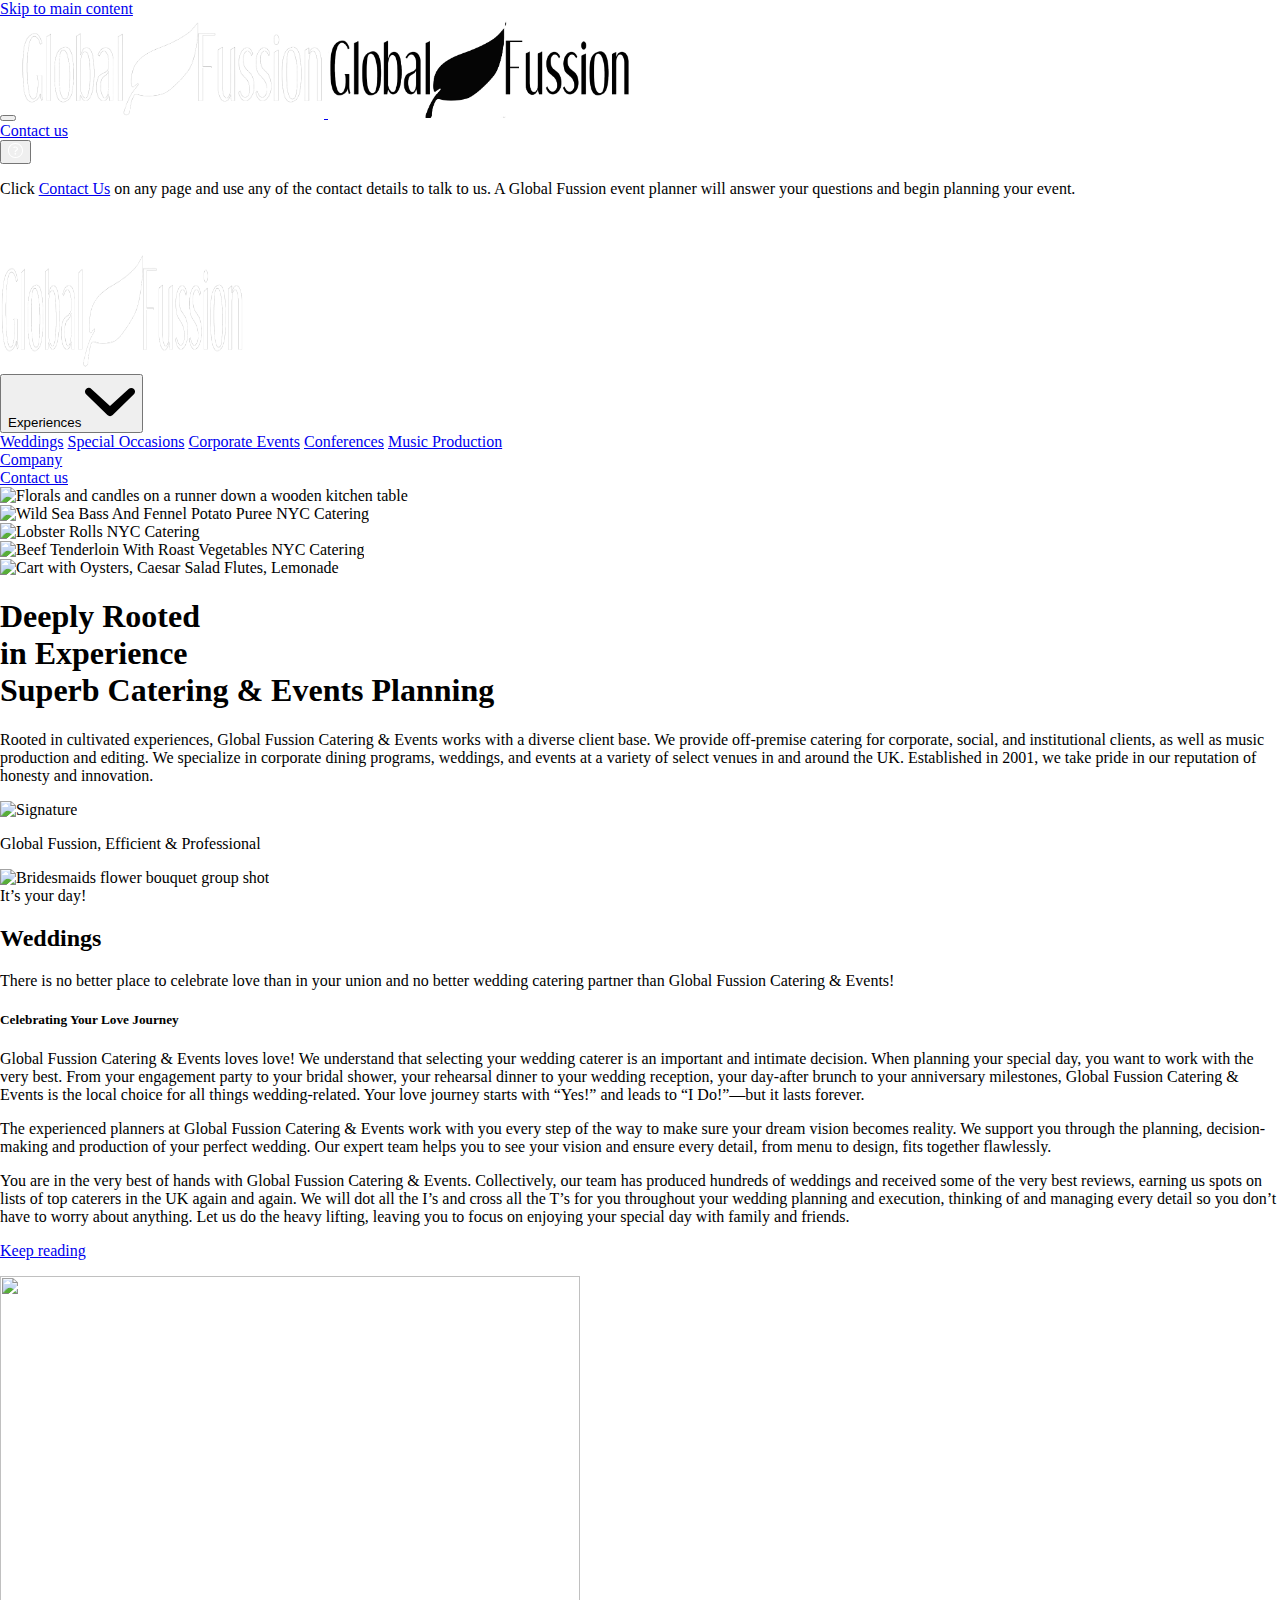
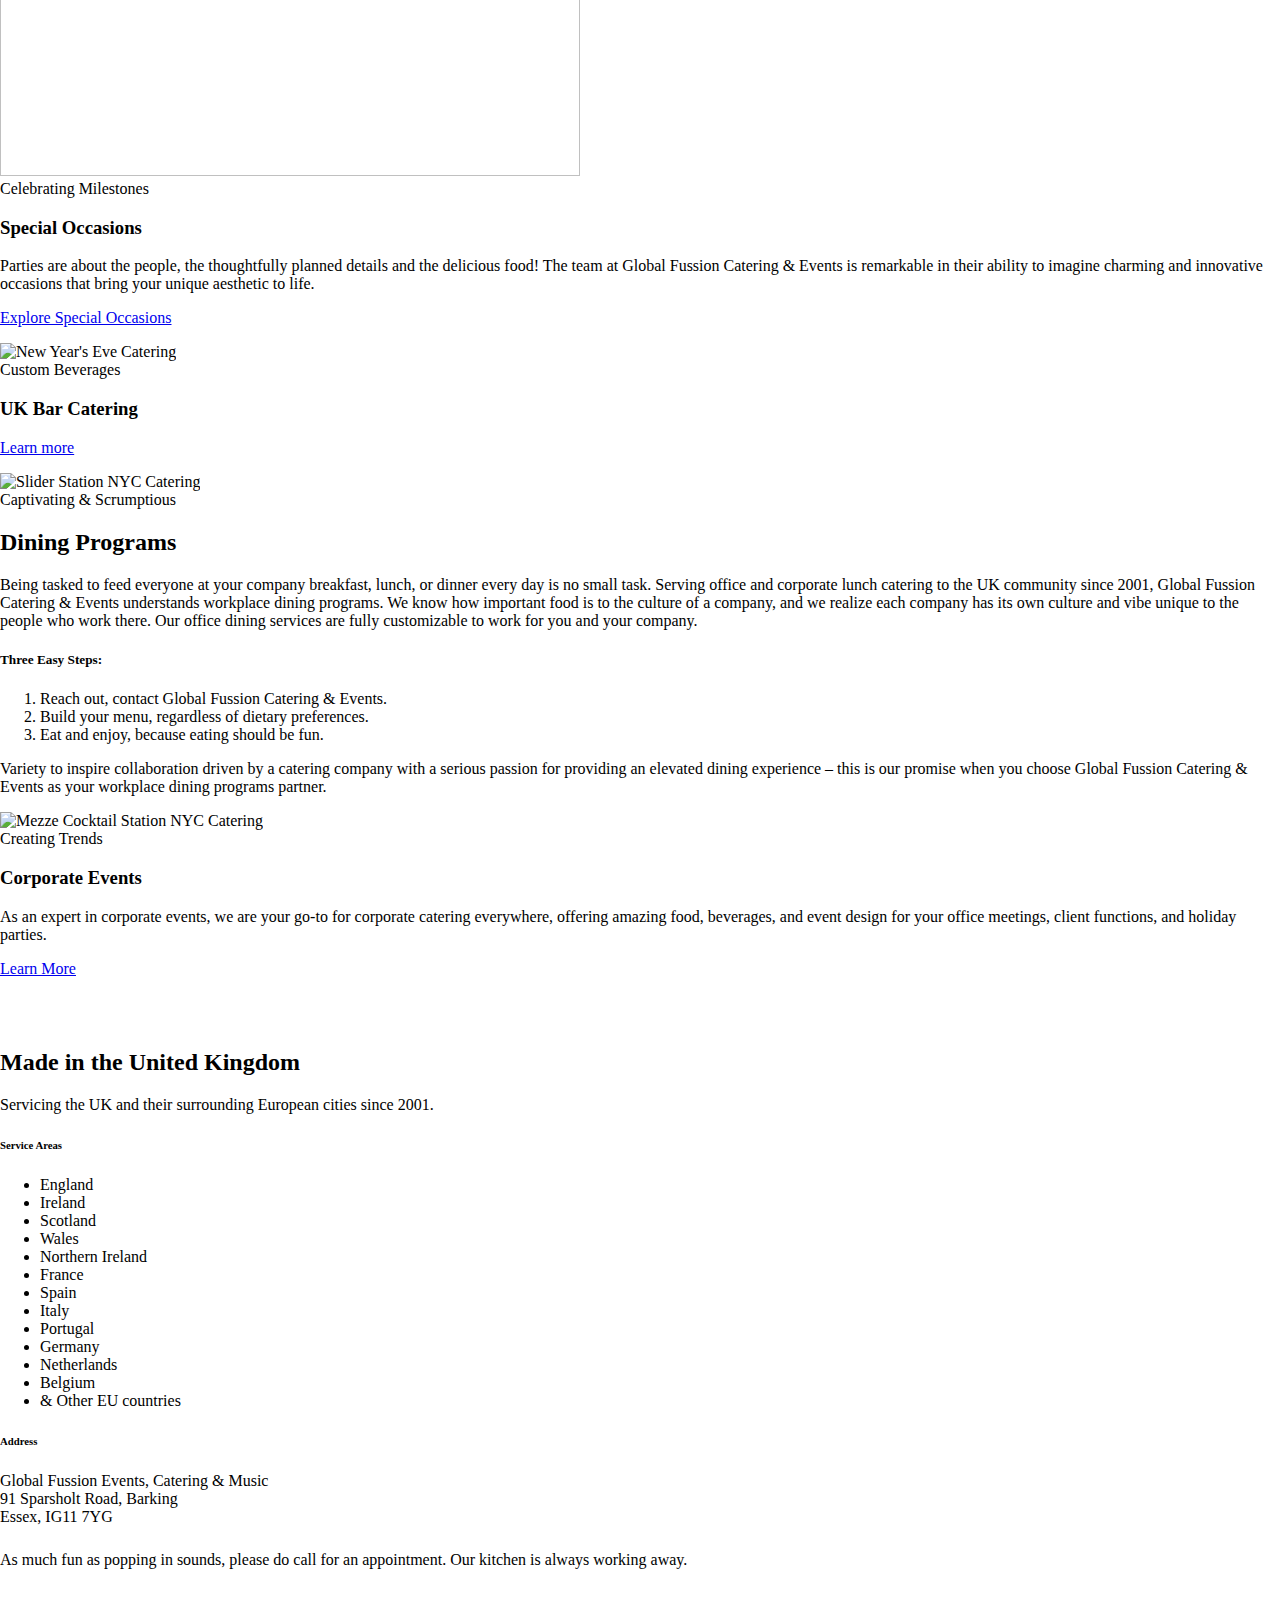
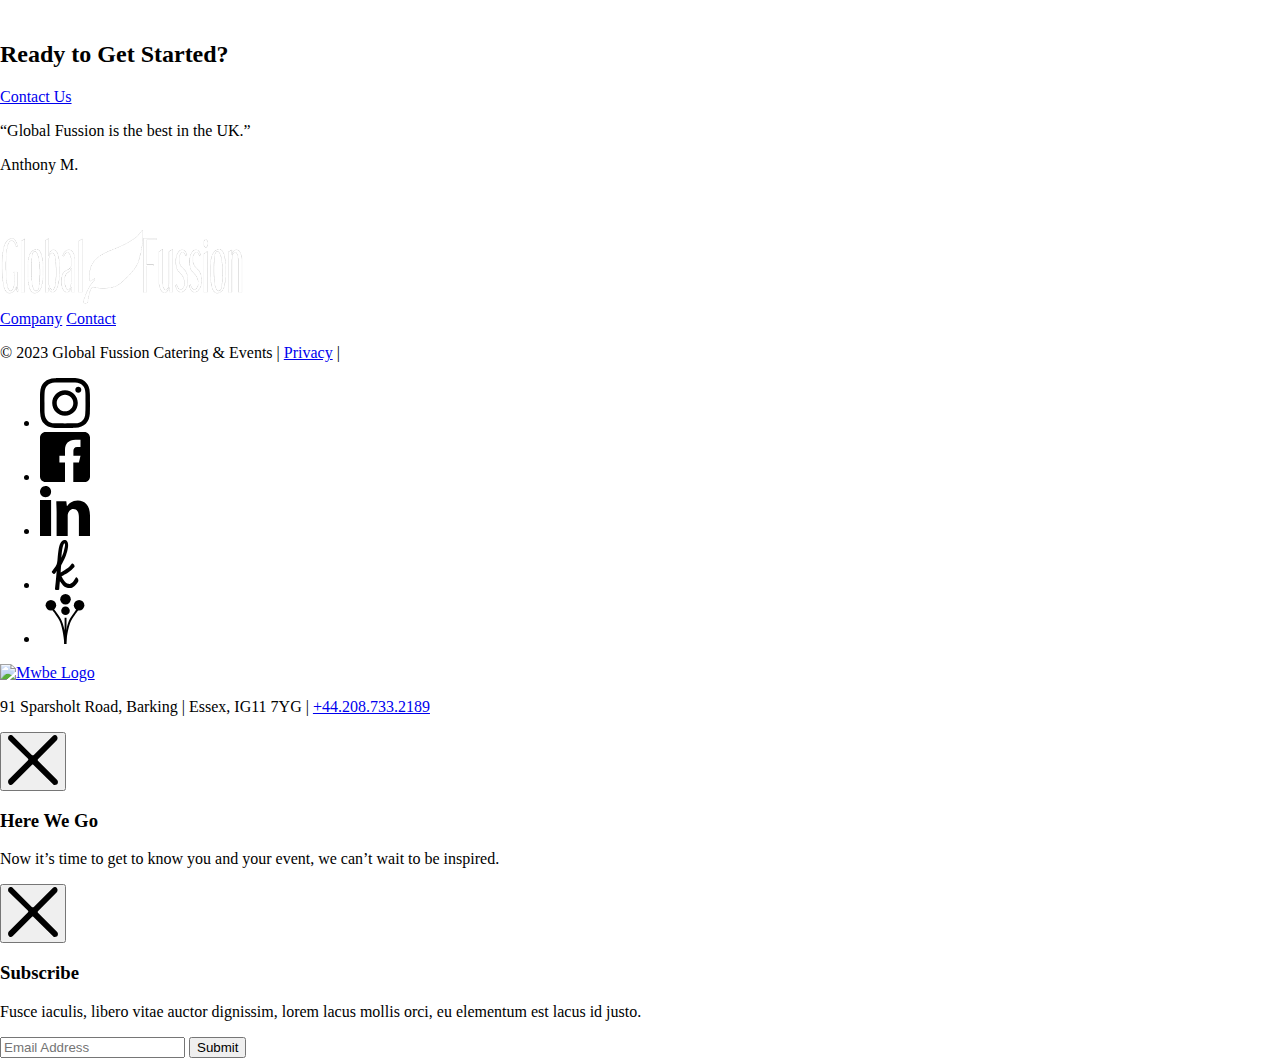
==== commit 1ab0e0ed: "Add files via upload" ====
--- a/index.html
+++ b/index.html
@@ -67,12 +67,12 @@
 	<meta property="og:site_name" content="Global Fussion Catering &amp; Events" />
 	<meta property="article:publisher" content="https://www.facebook.com/pages/De/112858402078255" />
 	<meta property="article:modified_time" content="2023-08-02T01:45:35+00:00" />
-	<meta property="og:image" content="index-files/wp-content/uploads/2021/10/horsdoeuvres-lobster_roll_1520-scaled.jpg" />
+	<meta property="og:image" content="https://deborahmillercatering.com/wp-content/uploads/2021/10/horsdoeuvres-lobster_roll_1520-scaled.jpg" />
 	<meta property="og:image:width" content="3840" />
 	<meta property="og:image:height" content="2560" />
 	<meta property="og:image:type" content="image/jpeg" />
 	<meta name="twitter:card" content="summary_large_image" />
-	<meta name="twitter:image" content="index-files/wp-content/uploads/2021/10/horsdoeuvres-lobster_roll_1520-scaled.jpg" />
+	<meta name="twitter:image" content="https://deborahmillercatering.com/wp-content/uploads/2021/10/horsdoeuvres-lobster_roll_1520-scaled.jpg" />
 	<meta name="twitter:site" content="@dmc_nyc" />
 	<script type="application/ld+json" class="yoast-schema-graph">{"@context":"https://schema.org","@graph":[{"@type":"WebPage","@id":"https://deborahmillercatering.com/","url":"https://deborahmillercatering.com/","name":"Catering NYC: Wedding & Corporate Catering - Deborah Miller Catering &amp; Events","isPartOf":{"@id":"https://deborahmillercatering.com/#website"},"datePublished":"2021-08-16T16:02:26+00:00","dateModified":"2023-08-02T01:45:35+00:00","description":"Deborah Miller Catering & Events is a full-service caterer and event planner in New York City. Plan your next event with our professional catering team!","breadcrumb":{"@id":"https://deborahmillercatering.com/#breadcrumb"},"inLanguage":"en-US","potentialAction":[{"@type":"ReadAction","target":["https://deborahmillercatering.com/"]}]},{"@type":"BreadcrumbList","@id":"https://deborahmillercatering.com/#breadcrumb","itemListElement":[{"@type":"ListItem","position":1,"name":"Home"}]},{"@type":"WebSite","@id":"https://deborahmillercatering.com/#website","url":"https://deborahmillercatering.com/","name":"Deborah Miller Catering &amp; Events","description":"NYC Corporate Catering | NYC Wedding Catering | Deborah Miller Catering &amp; Events","potentialAction":[{"@type":"SearchAction","target":{"@type":"EntryPoint","urlTemplate":"https://deborahmillercatering.com/?s={search_term_string}"},"query-input":"required name=search_term_string"}],"inLanguage":"en-US"}]}</script>
 	<meta name="google-site-verification" content="yi1OPrFOYGR1CHpxpgTD2h-PWgKsOknJv0LExIKlHnE" />
@@ -102,7 +102,7 @@
 	padding: 0 !important;
 }
 </style>
-	<link rel='stylesheet' id='wp-block-library-css' href='index-files/wp-includes/css/dist/block-library/style.min.css?ver=6.2.2' media='all' />
+	<link rel='stylesheet' id='wp-block-library-css' href='https://deborahmillercatering.com/wp-includes/css/dist/block-library/style.min.css?ver=6.2.2' media='all' />
 <style id='wp-block-library-theme-inline-css'>
 .wp-block-audio figcaption{color:#555;font-size:13px;text-align:center}.is-dark-theme .wp-block-audio figcaption{color:hsla(0,0%,100%,.65)}.wp-block-audio{margin:0 0 1em}.wp-block-code{border:1px solid #ccc;border-radius:4px;font-family:Menlo,Consolas,monaco,monospace;padding:.8em 1em}.wp-block-embed figcaption{color:#555;font-size:13px;text-align:center}.is-dark-theme .wp-block-embed figcaption{color:hsla(0,0%,100%,.65)}.wp-block-embed{margin:0 0 1em}.blocks-gallery-caption{color:#555;font-size:13px;text-align:center}.is-dark-theme .blocks-gallery-caption{color:hsla(0,0%,100%,.65)}.wp-block-image figcaption{color:#555;font-size:13px;text-align:center}.is-dark-theme .wp-block-image figcaption{color:hsla(0,0%,100%,.65)}.wp-block-image{margin:0 0 1em}.wp-block-pullquote{border-bottom:4px solid;border-top:4px solid;color:currentColor;margin-bottom:1.75em}.wp-block-pullquote cite,.wp-block-pullquote footer,.wp-block-pullquote__citation{color:currentColor;font-size:.8125em;font-style:normal;text-transform:uppercase}.wp-block-quote{border-left:.25em solid;margin:0 0 1.75em;padding-left:1em}.wp-block-quote cite,.wp-block-quote footer{color:currentColor;font-size:.8125em;font-style:normal;position:relative}.wp-block-quote.has-text-align-right{border-left:none;border-right:.25em solid;padding-left:0;padding-right:1em}.wp-block-quote.has-text-align-center{border:none;padding-left:0}.wp-block-quote.is-large,.wp-block-quote.is-style-large,.wp-block-quote.is-style-plain{border:none}.wp-block-search .wp-block-search__label{font-weight:700}.wp-block-search__button{border:1px solid #ccc;padding:.375em .625em}:where(.wp-block-group.has-background){padding:1.25em 2.375em}.wp-block-separator.has-css-opacity{opacity:.4}.wp-block-separator{border:none;border-bottom:2px solid;margin-left:auto;margin-right:auto}.wp-block-separator.has-alpha-channel-opacity{opacity:1}.wp-block-separator:not(.is-style-wide):not(.is-style-dots){width:100px}.wp-block-separator.has-background:not(.is-style-dots){border-bottom:none;height:1px}.wp-block-separator.has-background:not(.is-style-wide):not(.is-style-dots){height:2px}.wp-block-table{margin:0 0 1em}.wp-block-table td,.wp-block-table th{word-break:normal}.wp-block-table figcaption{color:#555;font-size:13px;text-align:center}.is-dark-theme .wp-block-table figcaption{color:hsla(0,0%,100%,.65)}.wp-block-video figcaption{color:#555;font-size:13px;text-align:center}.is-dark-theme .wp-block-video figcaption{color:hsla(0,0%,100%,.65)}.wp-block-video{margin:0 0 1em}.wp-block-template-part.has-background{margin-bottom:0;margin-top:0;padding:1.25em 2.375em}
 </style>
@@ -116,19 +116,19 @@
 :where(.wp-block-columns.is-layout-flex){gap: 2em;}
 .wp-block-pullquote{font-size: 1.5em;line-height: 1.6;}
 </style>
-<link data-minify="1" rel='stylesheet' id='swiper-css' href='index-files/wp-content/cache/min/1/swiper@7/swiper-bundle.min.css?ver=1693248464' media='all' />
-<link data-minify="1" rel='stylesheet' id='custom-css' href='index-files/wp-content/cache/min/1/wp-content/themes/dmce_custom/css/style.css?ver=1693248464' media='all' />
-<script type="rocketlazyloadscript" data-rocket-src='index-files/wp-includes/js/jquery/jquery.min.js?ver=3.6.4' id='jquery-core-js' defer></script>
+<link data-minify="1" rel='stylesheet' id='swiper-css' href='https://deborahmillercatering.com/wp-content/cache/min/1/swiper@7/swiper-bundle.min.css?ver=1693248464' media='all' />
+<link data-minify="1" rel='stylesheet' id='custom-css' href='https://deborahmillercatering.com/wp-content/cache/min/1/wp-content/themes/dmce_custom/css/style.css?ver=1693248464' media='all' />
+<script type="rocketlazyloadscript" data-rocket-src='https://deborahmillercatering.com/wp-includes/js/jquery/jquery.min.js?ver=3.6.4' id='jquery-core-js' defer></script>
 <link rel="https://api.w.org/" href="https://deborahmillercatering.com/wp-json/" /><link rel="alternate" type="application/json" href="https://deborahmillercatering.com/wp-json/wp/v2/pages/6018" /><link rel="EditURI" type="application/rsd+xml" title="RSD" href="https://deborahmillercatering.com/xmlrpc.php?rsd" />
-<link rel="wlwmanifest" type="application/wlwmanifest+xml" href="index-files/wp-includes/wlwmanifest.xml" />
+<link rel="wlwmanifest" type="application/wlwmanifest+xml" href="https://deborahmillercatering.com/wp-includes/wlwmanifest.xml" />
 <meta name="generator" content="WordPress 6.2.2" />
 <link rel='shortlink' href='https://deborahmillercatering.com/' />
 <link rel="alternate" type="application/json+oembed" href="https://deborahmillercatering.com/wp-json/oembed/1.0/embed?url=https%3A%2F%2Fdeborahmillercatering.com%2F" />
 <link rel="alternate" type="text/xml+oembed" href="https://deborahmillercatering.com/wp-json/oembed/1.0/embed?url=https%3A%2F%2Fdeborahmillercatering.com%2F&#038;format=xml" />
-<link rel="icon" href="index-files/wp-content/uploads/2021/09/cropped-favicon-150x150.png" sizes="32x32" />
-<link rel="icon" href="index-files/wp-content/uploads/2021/09/cropped-favicon-300x300.png" sizes="192x192" />
-<link rel="apple-touch-icon" href="index-files/wp-content/uploads/2021/09/cropped-favicon-300x300.png" />
-<meta name="msapplication-TileImage" content="index-files/wp-content/uploads/2021/09/cropped-favicon-300x300.png" />
+<link rel="icon" href="https://deborahmillercatering.com/wp-content/uploads/2021/09/cropped-favicon-150x150.png" sizes="32x32" />
+<link rel="icon" href="https://deborahmillercatering.com/wp-content/uploads/2021/09/cropped-favicon-300x300.png" sizes="192x192" />
+<link rel="apple-touch-icon" href="https://deborahmillercatering.com/wp-content/uploads/2021/09/cropped-favicon-300x300.png" />
+<meta name="msapplication-TileImage" content="https://deborahmillercatering.com/wp-content/uploads/2021/09/cropped-favicon-300x300.png" />
 </head>
 <body class="home page-template-default page page-id-6018 wp-embed-responsive NavStyle1">
 	<!-- Google Tag Manager (noscript) -->
@@ -221,32 +221,32 @@
 			<div class="swiper-wrapper">
 									<div class="swiper-slide" role="group" aria-roledescription="slide" aria-label="1 of 5">
 						<picture class="attachment-1920x1080 size-1920x1080" decoding="async" loading="eager">
-<source type="image/webp" srcset="index-files/wp-content/uploads/2021/10/red-flowers-candles-mfrh-original-1920x1080.jpg.webp 1920w, index-files/wp-content/uploads/2021/10/red-flowers-candles-mfrh-original-480x270.jpg.webp 480w, index-files/wp-content/uploads/2021/10/red-flowers-candles-mfrh-original-960x540.jpg.webp 960w, index-files/wp-content/uploads/2021/10/red-flowers-candles-mfrh-original-2880x1620.jpg.webp 2880w, index-files/wp-content/uploads/2021/10/red-flowers-candles-mfrh-original-3840x2160.jpg.webp 3840w, index-files/wp-content/uploads/2021/10/red-flowers-candles-mfrh-original-620x350.jpg.webp 620w" sizes="100vw"/>
-<img width="1920" height="1080" src="index-files/wp-content/uploads/2021/10/red-flowers-candles-mfrh-original-1920x1080.jpg" alt="Florals and candles on a runner down a wooden kitchen table" decoding="async" loading="eager" srcset="index-files/wp-content/uploads/2021/10/red-flowers-candles-mfrh-original-1920x1080.jpg 1920w, index-files/wp-content/uploads/2021/10/red-flowers-candles-mfrh-original-480x270.jpg 480w, index-files/wp-content/uploads/2021/10/red-flowers-candles-mfrh-original-960x540.jpg 960w, index-files/wp-content/uploads/2021/10/red-flowers-candles-mfrh-original-2880x1620.jpg 2880w, index-files/wp-content/uploads/2021/10/red-flowers-candles-mfrh-original-3840x2160.jpg 3840w, index-files/wp-content/uploads/2021/10/red-flowers-candles-mfrh-original-620x350.jpg 620w" sizes="100vw"/>
+<source type="image/webp" srcset="https://deborahmillercatering.com/wp-content/uploads/2021/10/red-flowers-candles-mfrh-original-1920x1080.jpg.webp 1920w, https://deborahmillercatering.com/wp-content/uploads/2021/10/red-flowers-candles-mfrh-original-480x270.jpg.webp 480w, https://deborahmillercatering.com/wp-content/uploads/2021/10/red-flowers-candles-mfrh-original-960x540.jpg.webp 960w, https://deborahmillercatering.com/wp-content/uploads/2021/10/red-flowers-candles-mfrh-original-2880x1620.jpg.webp 2880w, https://deborahmillercatering.com/wp-content/uploads/2021/10/red-flowers-candles-mfrh-original-3840x2160.jpg.webp 3840w, https://deborahmillercatering.com/wp-content/uploads/2021/10/red-flowers-candles-mfrh-original-620x350.jpg.webp 620w" sizes="100vw"/>
+<img width="1920" height="1080" src="https://deborahmillercatering.com/wp-content/uploads/2021/10/red-flowers-candles-mfrh-original-1920x1080.jpg" alt="Florals and candles on a runner down a wooden kitchen table" decoding="async" loading="eager" srcset="https://deborahmillercatering.com/wp-content/uploads/2021/10/red-flowers-candles-mfrh-original-1920x1080.jpg 1920w, https://deborahmillercatering.com/wp-content/uploads/2021/10/red-flowers-candles-mfrh-original-480x270.jpg 480w, https://deborahmillercatering.com/wp-content/uploads/2021/10/red-flowers-candles-mfrh-original-960x540.jpg 960w, https://deborahmillercatering.com/wp-content/uploads/2021/10/red-flowers-candles-mfrh-original-2880x1620.jpg 2880w, https://deborahmillercatering.com/wp-content/uploads/2021/10/red-flowers-candles-mfrh-original-3840x2160.jpg 3840w, https://deborahmillercatering.com/wp-content/uploads/2021/10/red-flowers-candles-mfrh-original-620x350.jpg 620w" sizes="100vw"/>
 </picture>
 											</div>
 										<div class="swiper-slide" role="group" aria-roledescription="slide" aria-label="2 of 5">
 						<picture class="attachment-1920x1080 size-1920x1080" decoding="async" loading="lazy">
-<source type="image/webp" srcset="index-files/wp-content/uploads/2021/10/main-dish-wild-sea-bass-fennel-potato-puree-mfrh-original-1920x1080.jpg.webp 1920w, index-files/wp-content/uploads/2021/10/main-dish-wild-sea-bass-fennel-potato-puree-mfrh-original-480x270.jpg.webp 480w, index-files/wp-content/uploads/2021/10/main-dish-wild-sea-bass-fennel-potato-puree-mfrh-original-960x540.jpg.webp 960w, index-files/wp-content/uploads/2021/10/main-dish-wild-sea-bass-fennel-potato-puree-mfrh-original-2880x1620.jpg.webp 2880w, index-files/wp-content/uploads/2021/10/main-dish-wild-sea-bass-fennel-potato-puree-mfrh-original-3840x2160.jpg.webp 3840w, index-files/wp-content/uploads/2021/10/main-dish-wild-sea-bass-fennel-potato-puree-mfrh-original-620x350.jpg.webp 620w" sizes="100vw"/>
-<img width="1920" height="1080" src="index-files/wp-content/uploads/2021/10/main-dish-wild-sea-bass-fennel-potato-puree-mfrh-original-1920x1080.jpg" alt="Wild Sea Bass And Fennel Potato Puree NYC Catering" decoding="async" loading="lazy" srcset="index-files/wp-content/uploads/2021/10/main-dish-wild-sea-bass-fennel-potato-puree-mfrh-original-1920x1080.jpg 1920w, index-files/wp-content/uploads/2021/10/main-dish-wild-sea-bass-fennel-potato-puree-mfrh-original-480x270.jpg 480w, index-files/wp-content/uploads/2021/10/main-dish-wild-sea-bass-fennel-potato-puree-mfrh-original-960x540.jpg 960w, index-files/wp-content/uploads/2021/10/main-dish-wild-sea-bass-fennel-potato-puree-mfrh-original-2880x1620.jpg 2880w, index-files/wp-content/uploads/2021/10/main-dish-wild-sea-bass-fennel-potato-puree-mfrh-original-3840x2160.jpg 3840w, index-files/wp-content/uploads/2021/10/main-dish-wild-sea-bass-fennel-potato-puree-mfrh-original-620x350.jpg 620w" sizes="100vw"/>
+<source type="image/webp" srcset="https://deborahmillercatering.com/wp-content/uploads/2021/10/main-dish-wild-sea-bass-fennel-potato-puree-mfrh-original-1920x1080.jpg.webp 1920w, https://deborahmillercatering.com/wp-content/uploads/2021/10/main-dish-wild-sea-bass-fennel-potato-puree-mfrh-original-480x270.jpg.webp 480w, https://deborahmillercatering.com/wp-content/uploads/2021/10/main-dish-wild-sea-bass-fennel-potato-puree-mfrh-original-960x540.jpg.webp 960w, https://deborahmillercatering.com/wp-content/uploads/2021/10/main-dish-wild-sea-bass-fennel-potato-puree-mfrh-original-2880x1620.jpg.webp 2880w, https://deborahmillercatering.com/wp-content/uploads/2021/10/main-dish-wild-sea-bass-fennel-potato-puree-mfrh-original-3840x2160.jpg.webp 3840w, https://deborahmillercatering.com/wp-content/uploads/2021/10/main-dish-wild-sea-bass-fennel-potato-puree-mfrh-original-620x350.jpg.webp 620w" sizes="100vw"/>
+<img width="1920" height="1080" src="https://deborahmillercatering.com/wp-content/uploads/2021/10/main-dish-wild-sea-bass-fennel-potato-puree-mfrh-original-1920x1080.jpg" alt="Wild Sea Bass And Fennel Potato Puree NYC Catering" decoding="async" loading="lazy" srcset="https://deborahmillercatering.com/wp-content/uploads/2021/10/main-dish-wild-sea-bass-fennel-potato-puree-mfrh-original-1920x1080.jpg 1920w, https://deborahmillercatering.com/wp-content/uploads/2021/10/main-dish-wild-sea-bass-fennel-potato-puree-mfrh-original-480x270.jpg 480w, https://deborahmillercatering.com/wp-content/uploads/2021/10/main-dish-wild-sea-bass-fennel-potato-puree-mfrh-original-960x540.jpg 960w, https://deborahmillercatering.com/wp-content/uploads/2021/10/main-dish-wild-sea-bass-fennel-potato-puree-mfrh-original-2880x1620.jpg 2880w, https://deborahmillercatering.com/wp-content/uploads/2021/10/main-dish-wild-sea-bass-fennel-potato-puree-mfrh-original-3840x2160.jpg 3840w, https://deborahmillercatering.com/wp-content/uploads/2021/10/main-dish-wild-sea-bass-fennel-potato-puree-mfrh-original-620x350.jpg 620w" sizes="100vw"/>
 </picture>
 											</div>
 										<div class="swiper-slide" role="group" aria-roledescription="slide" aria-label="3 of 5">
 						<picture class="attachment-1920x1080 size-1920x1080" decoding="async" loading="lazy">
-<source type="image/webp" srcset="index-files/wp-content/uploads/2021/10/lobster-rolls-mfrh-original-1920x1080.jpg.webp 1920w, index-files/wp-content/uploads/2021/10/lobster-rolls-mfrh-original-480x270.jpg.webp 480w, index-files/wp-content/uploads/2021/10/lobster-rolls-mfrh-original-960x540.jpg.webp 960w, index-files/wp-content/uploads/2021/10/lobster-rolls-mfrh-original-2880x1620.jpg.webp 2880w, index-files/wp-content/uploads/2021/10/lobster-rolls-mfrh-original-3840x2160.jpg.webp 3840w, index-files/wp-content/uploads/2021/10/lobster-rolls-mfrh-original-620x350.jpg.webp 620w" sizes="100vw"/>
-<img width="1920" height="1080" src="index-files/wp-content/uploads/2021/10/lobster-rolls-mfrh-original-1920x1080.jpg" alt="Lobster Rolls NYC Catering" decoding="async" loading="lazy" srcset="index-files/wp-content/uploads/2021/10/lobster-rolls-mfrh-original-1920x1080.jpg 1920w, index-files/wp-content/uploads/2021/10/lobster-rolls-mfrh-original-480x270.jpg 480w, index-files/wp-content/uploads/2021/10/lobster-rolls-mfrh-original-960x540.jpg 960w, index-files/wp-content/uploads/2021/10/lobster-rolls-mfrh-original-2880x1620.jpg 2880w, index-files/wp-content/uploads/2021/10/lobster-rolls-mfrh-original-3840x2160.jpg 3840w, index-files/wp-content/uploads/2021/10/lobster-rolls-mfrh-original-620x350.jpg 620w" sizes="100vw"/>
+<source type="image/webp" srcset="https://deborahmillercatering.com/wp-content/uploads/2021/10/lobster-rolls-mfrh-original-1920x1080.jpg.webp 1920w, https://deborahmillercatering.com/wp-content/uploads/2021/10/lobster-rolls-mfrh-original-480x270.jpg.webp 480w, https://deborahmillercatering.com/wp-content/uploads/2021/10/lobster-rolls-mfrh-original-960x540.jpg.webp 960w, https://deborahmillercatering.com/wp-content/uploads/2021/10/lobster-rolls-mfrh-original-2880x1620.jpg.webp 2880w, https://deborahmillercatering.com/wp-content/uploads/2021/10/lobster-rolls-mfrh-original-3840x2160.jpg.webp 3840w, https://deborahmillercatering.com/wp-content/uploads/2021/10/lobster-rolls-mfrh-original-620x350.jpg.webp 620w" sizes="100vw"/>
+<img width="1920" height="1080" src="https://deborahmillercatering.com/wp-content/uploads/2021/10/lobster-rolls-mfrh-original-1920x1080.jpg" alt="Lobster Rolls NYC Catering" decoding="async" loading="lazy" srcset="https://deborahmillercatering.com/wp-content/uploads/2021/10/lobster-rolls-mfrh-original-1920x1080.jpg 1920w, https://deborahmillercatering.com/wp-content/uploads/2021/10/lobster-rolls-mfrh-original-480x270.jpg 480w, https://deborahmillercatering.com/wp-content/uploads/2021/10/lobster-rolls-mfrh-original-960x540.jpg 960w, https://deborahmillercatering.com/wp-content/uploads/2021/10/lobster-rolls-mfrh-original-2880x1620.jpg 2880w, https://deborahmillercatering.com/wp-content/uploads/2021/10/lobster-rolls-mfrh-original-3840x2160.jpg 3840w, https://deborahmillercatering.com/wp-content/uploads/2021/10/lobster-rolls-mfrh-original-620x350.jpg 620w" sizes="100vw"/>
 </picture>
 											</div>
 										<div class="swiper-slide" role="group" aria-roledescription="slide" aria-label="4 of 5">
 						<picture class="attachment-1920x1080 size-1920x1080" decoding="async" loading="lazy">
-<source type="image/webp" srcset="index-files/wp-content/uploads/2021/10/lunch-main-beef-tenderloin-roast-vegetables-mfrh-original-1920x1080.jpg.webp 1920w, index-files/wp-content/uploads/2021/10/lunch-main-beef-tenderloin-roast-vegetables-mfrh-original-480x270.jpg.webp 480w, index-files/wp-content/uploads/2021/10/lunch-main-beef-tenderloin-roast-vegetables-mfrh-original-960x540.jpg.webp 960w, index-files/wp-content/uploads/2021/10/lunch-main-beef-tenderloin-roast-vegetables-mfrh-original-2880x1620.jpg.webp 2880w, index-files/wp-content/uploads/2021/10/lunch-main-beef-tenderloin-roast-vegetables-mfrh-original-3840x2160.jpg.webp 3840w, index-files/wp-content/uploads/2021/10/lunch-main-beef-tenderloin-roast-vegetables-mfrh-original-620x350.jpg.webp 620w" sizes="100vw"/>
-<img width="1920" height="1080" src="index-files/wp-content/uploads/2021/10/lunch-main-beef-tenderloin-roast-vegetables-mfrh-original-1920x1080.jpg" alt="Beef Tenderloin With Roast Vegetables NYC Catering" decoding="async" loading="lazy" srcset="index-files/wp-content/uploads/2021/10/lunch-main-beef-tenderloin-roast-vegetables-mfrh-original-1920x1080.jpg 1920w, index-files/wp-content/uploads/2021/10/lunch-main-beef-tenderloin-roast-vegetables-mfrh-original-480x270.jpg 480w, index-files/wp-content/uploads/2021/10/lunch-main-beef-tenderloin-roast-vegetables-mfrh-original-960x540.jpg 960w, index-files/wp-content/uploads/2021/10/lunch-main-beef-tenderloin-roast-vegetables-mfrh-original-2880x1620.jpg 2880w, index-files/wp-content/uploads/2021/10/lunch-main-beef-tenderloin-roast-vegetables-mfrh-original-3840x2160.jpg 3840w, index-files/wp-content/uploads/2021/10/lunch-main-beef-tenderloin-roast-vegetables-mfrh-original-620x350.jpg 620w" sizes="100vw"/>
+<source type="image/webp" srcset="https://deborahmillercatering.com/wp-content/uploads/2021/10/lunch-main-beef-tenderloin-roast-vegetables-mfrh-original-1920x1080.jpg.webp 1920w, https://deborahmillercatering.com/wp-content/uploads/2021/10/lunch-main-beef-tenderloin-roast-vegetables-mfrh-original-480x270.jpg.webp 480w, https://deborahmillercatering.com/wp-content/uploads/2021/10/lunch-main-beef-tenderloin-roast-vegetables-mfrh-original-960x540.jpg.webp 960w, https://deborahmillercatering.com/wp-content/uploads/2021/10/lunch-main-beef-tenderloin-roast-vegetables-mfrh-original-2880x1620.jpg.webp 2880w, https://deborahmillercatering.com/wp-content/uploads/2021/10/lunch-main-beef-tenderloin-roast-vegetables-mfrh-original-3840x2160.jpg.webp 3840w, https://deborahmillercatering.com/wp-content/uploads/2021/10/lunch-main-beef-tenderloin-roast-vegetables-mfrh-original-620x350.jpg.webp 620w" sizes="100vw"/>
+<img width="1920" height="1080" src="https://deborahmillercatering.com/wp-content/uploads/2021/10/lunch-main-beef-tenderloin-roast-vegetables-mfrh-original-1920x1080.jpg" alt="Beef Tenderloin With Roast Vegetables NYC Catering" decoding="async" loading="lazy" srcset="https://deborahmillercatering.com/wp-content/uploads/2021/10/lunch-main-beef-tenderloin-roast-vegetables-mfrh-original-1920x1080.jpg 1920w, https://deborahmillercatering.com/wp-content/uploads/2021/10/lunch-main-beef-tenderloin-roast-vegetables-mfrh-original-480x270.jpg 480w, https://deborahmillercatering.com/wp-content/uploads/2021/10/lunch-main-beef-tenderloin-roast-vegetables-mfrh-original-960x540.jpg 960w, https://deborahmillercatering.com/wp-content/uploads/2021/10/lunch-main-beef-tenderloin-roast-vegetables-mfrh-original-2880x1620.jpg 2880w, https://deborahmillercatering.com/wp-content/uploads/2021/10/lunch-main-beef-tenderloin-roast-vegetables-mfrh-original-3840x2160.jpg 3840w, https://deborahmillercatering.com/wp-content/uploads/2021/10/lunch-main-beef-tenderloin-roast-vegetables-mfrh-original-620x350.jpg 620w" sizes="100vw"/>
 </picture>
 											</div>
 										<div class="swiper-slide" role="group" aria-roledescription="slide" aria-label="5 of 5">
 						<picture class="attachment-1920x1080 size-1920x1080" decoding="async" loading="lazy">
-<source type="image/webp" srcset="index-files/wp-content/uploads/2021/10/cart-with-oysters-caesar-salad-flutes-lemonade-1920x1080.jpg.webp 1920w, index-files/wp-content/uploads/2021/10/cart-with-oysters-caesar-salad-flutes-lemonade-480x270.jpg.webp 480w, index-files/wp-content/uploads/2021/10/cart-with-oysters-caesar-salad-flutes-lemonade-960x540.jpg.webp 960w, index-files/wp-content/uploads/2021/10/cart-with-oysters-caesar-salad-flutes-lemonade-620x350.jpg.webp 620w" sizes="100vw"/>
-<img width="1920" height="1080" src="index-files/wp-content/uploads/2021/10/cart-with-oysters-caesar-salad-flutes-lemonade-1920x1080.jpg" alt="Cart with Oysters, Caesar Salad Flutes, Lemonade" decoding="async" loading="lazy" srcset="index-files/wp-content/uploads/2021/10/cart-with-oysters-caesar-salad-flutes-lemonade-1920x1080.jpg 1920w, index-files/wp-content/uploads/2021/10/cart-with-oysters-caesar-salad-flutes-lemonade-480x270.jpg 480w, index-files/wp-content/uploads/2021/10/cart-with-oysters-caesar-salad-flutes-lemonade-960x540.jpg 960w, index-files/wp-content/uploads/2021/10/cart-with-oysters-caesar-salad-flutes-lemonade-620x350.jpg 620w" sizes="100vw"/>
+<source type="image/webp" srcset="https://deborahmillercatering.com/wp-content/uploads/2021/10/cart-with-oysters-caesar-salad-flutes-lemonade-1920x1080.jpg.webp 1920w, https://deborahmillercatering.com/wp-content/uploads/2021/10/cart-with-oysters-caesar-salad-flutes-lemonade-480x270.jpg.webp 480w, https://deborahmillercatering.com/wp-content/uploads/2021/10/cart-with-oysters-caesar-salad-flutes-lemonade-960x540.jpg.webp 960w, https://deborahmillercatering.com/wp-content/uploads/2021/10/cart-with-oysters-caesar-salad-flutes-lemonade-620x350.jpg.webp 620w" sizes="100vw"/>
+<img width="1920" height="1080" src="https://deborahmillercatering.com/wp-content/uploads/2021/10/cart-with-oysters-caesar-salad-flutes-lemonade-1920x1080.jpg" alt="Cart with Oysters, Caesar Salad Flutes, Lemonade" decoding="async" loading="lazy" srcset="https://deborahmillercatering.com/wp-content/uploads/2021/10/cart-with-oysters-caesar-salad-flutes-lemonade-1920x1080.jpg 1920w, https://deborahmillercatering.com/wp-content/uploads/2021/10/cart-with-oysters-caesar-salad-flutes-lemonade-480x270.jpg 480w, https://deborahmillercatering.com/wp-content/uploads/2021/10/cart-with-oysters-caesar-salad-flutes-lemonade-960x540.jpg 960w, https://deborahmillercatering.com/wp-content/uploads/2021/10/cart-with-oysters-caesar-salad-flutes-lemonade-620x350.jpg 620w" sizes="100vw"/>
 </picture>
 											</div>
 								</div>
@@ -274,7 +274,7 @@
 		<!-- image & headers -->
 		<div class="ImgWithOverlayFrame ContainedImgSz1130x700">
 			<!-- image/video -->
-			<img width="1130" height="700" src="index-files/wp-content/uploads/2021/10/bridesmaids-flower-bouquets-mfrh-original-1130x700." class="DisplayBlock ZoomInAfterScroll" alt="Bridesmaids flower bouquet group shot" decoding="async" loading="lazy" sizes="(max-width:767px) 90vw, (max-width:1499px) 45vw, (max-width:1951px) 60vw, 1130px" srcset="index-files/wp-content/uploads/2021/10/bridesmaids-flower-bouquets-mfrh-original-1130x700. 1130w, index-files/wp-content/uploads/2021/10/bridesmaids-flower-bouquets-mfrh-original-565x350. 565w, index-files/wp-content/uploads/2021/10/bridesmaids-flower-bouquets-mfrh-original-1695x1050. 1695w, index-files/wp-content/uploads/2021/10/bridesmaids-flower-bouquets-mfrh-original-2260x1400. 2260w" />			<!-- headers -->
+			<img width="1130" height="700" src="https://deborahmillercatering.com/wp-content/uploads/2021/10/bridesmaids-flower-bouquets-mfrh-original-1130x700." class="DisplayBlock ZoomInAfterScroll" alt="Bridesmaids flower bouquet group shot" decoding="async" loading="lazy" sizes="(max-width:767px) 90vw, (max-width:1499px) 45vw, (max-width:1951px) 60vw, 1130px" srcset="https://deborahmillercatering.com/wp-content/uploads/2021/10/bridesmaids-flower-bouquets-mfrh-original-1130x700. 1130w, https://deborahmillercatering.com/wp-content/uploads/2021/10/bridesmaids-flower-bouquets-mfrh-original-565x350. 565w, https://deborahmillercatering.com/wp-content/uploads/2021/10/bridesmaids-flower-bouquets-mfrh-original-1695x1050. 1695w, https://deborahmillercatering.com/wp-content/uploads/2021/10/bridesmaids-flower-bouquets-mfrh-original-2260x1400. 2260w" />			<!-- headers -->
 			<div class="HeadersOverWhiteBgTxtOnImg PadLft50 PadRgt50 PadBtm50">
 									<div class="PadBtm20 TxBold TxSz12 TxUppercase TxCoWhite TxSpacing">It’s your day!</div>
 								<h2 class="TxCoWhite NoBtmMargin">Weddings</h2>
@@ -298,8 +298,8 @@
 			<!-- image/video -->
 			<div class="ImgWithOverlayFrame ContainedImgSz580x500">
 				<picture class="DisplayBlock ZoomInAfterScroll" decoding="async" loading="lazy">
-<source type="image/webp" srcset="index-files/wp-content/uploads/2023/07/salad-ancient-grain-stone-fruit-580x500.jpg.webp 580w, index-files/wp-content/uploads/2023/07/salad-ancient-grain-stone-fruit-300x259.jpg.webp 300w, index-files/wp-content/uploads/2023/07/salad-ancient-grain-stone-fruit-1024x883.jpg.webp 1024w, index-files/wp-content/uploads/2023/07/salad-ancient-grain-stone-fruit-768x662.jpg.webp 768w, index-files/wp-content/uploads/2023/07/salad-ancient-grain-stone-fruit-750x647.jpg.webp 750w, index-files/wp-content/uploads/2023/07/salad-ancient-grain-stone-fruit.jpg.webp 1160w" sizes="(max-width:767px) 90vw, (max-width:1499px) 45vw, (max-width:1951px) 30vw, 580px"/>
-<img width="580" height="500" src="index-files/wp-content/uploads/2023/07/salad-ancient-grain-stone-fruit-580x500.jpg" alt="" decoding="async" loading="lazy" sizes="(max-width:767px) 90vw, (max-width:1499px) 45vw, (max-width:1951px) 30vw, 580px" srcset="index-files/wp-content/uploads/2023/07/salad-ancient-grain-stone-fruit-580x500.jpg 580w, index-files/wp-content/uploads/2023/07/salad-ancient-grain-stone-fruit-300x259.jpg 300w, index-files/wp-content/uploads/2023/07/salad-ancient-grain-stone-fruit-1024x883.jpg 1024w, index-files/wp-content/uploads/2023/07/salad-ancient-grain-stone-fruit-768x662.jpg 768w, index-files/wp-content/uploads/2023/07/salad-ancient-grain-stone-fruit-750x647.jpg 750w, index-files/wp-content/uploads/2023/07/salad-ancient-grain-stone-fruit.jpg 1160w"/>
+<source type="image/webp" srcset="https://deborahmillercatering.com/wp-content/uploads/2023/07/salad-ancient-grain-stone-fruit-580x500.jpg.webp 580w, https://deborahmillercatering.com/wp-content/uploads/2023/07/salad-ancient-grain-stone-fruit-300x259.jpg.webp 300w, https://deborahmillercatering.com/wp-content/uploads/2023/07/salad-ancient-grain-stone-fruit-1024x883.jpg.webp 1024w, https://deborahmillercatering.com/wp-content/uploads/2023/07/salad-ancient-grain-stone-fruit-768x662.jpg.webp 768w, https://deborahmillercatering.com/wp-content/uploads/2023/07/salad-ancient-grain-stone-fruit-750x647.jpg.webp 750w, https://deborahmillercatering.com/wp-content/uploads/2023/07/salad-ancient-grain-stone-fruit.jpg.webp 1160w" sizes="(max-width:767px) 90vw, (max-width:1499px) 45vw, (max-width:1951px) 30vw, 580px"/>
+<img width="580" height="500" src="https://deborahmillercatering.com/wp-content/uploads/2023/07/salad-ancient-grain-stone-fruit-580x500.jpg" alt="" decoding="async" loading="lazy" sizes="(max-width:767px) 90vw, (max-width:1499px) 45vw, (max-width:1951px) 30vw, 580px" srcset="https://deborahmillercatering.com/wp-content/uploads/2023/07/salad-ancient-grain-stone-fruit-580x500.jpg 580w, https://deborahmillercatering.com/wp-content/uploads/2023/07/salad-ancient-grain-stone-fruit-300x259.jpg 300w, https://deborahmillercatering.com/wp-content/uploads/2023/07/salad-ancient-grain-stone-fruit-1024x883.jpg 1024w, https://deborahmillercatering.com/wp-content/uploads/2023/07/salad-ancient-grain-stone-fruit-768x662.jpg 768w, https://deborahmillercatering.com/wp-content/uploads/2023/07/salad-ancient-grain-stone-fruit-750x647.jpg 750w, https://deborahmillercatering.com/wp-content/uploads/2023/07/salad-ancient-grain-stone-fruit.jpg 1160w"/>
 </picture>
 			</div>
 			<!-- text -->
@@ -318,8 +318,8 @@
 				<div class="ImgWithOverlayFrame ContainedImgSz580x420">
 					<!-- image/video -->
 					<picture class="DisplayBlock ZoomInAfterScroll" decoding="async" loading="lazy">
-<source type="image/webp" srcset="index-files/wp-content/uploads/2022/09/pexels-oleksandr-pidvalnyi-3036525-580x420.jpg.webp 580w, index-files/wp-content/uploads/2022/09/pexels-oleksandr-pidvalnyi-3036525-1160x840.jpg.webp 1160w" sizes="(max-width:767px) 90vw, (max-width:1499px) 45vw, (max-width:1951px) 30vw, 580px"/>
-<img width="580" height="420" src="index-files/wp-content/uploads/2022/09/pexels-oleksandr-pidvalnyi-3036525-580x420.jpg" alt="New Year&#039;s Eve Catering" decoding="async" loading="lazy" sizes="(max-width:767px) 90vw, (max-width:1499px) 45vw, (max-width:1951px) 30vw, 580px" srcset="index-files/wp-content/uploads/2022/09/pexels-oleksandr-pidvalnyi-3036525-580x420.jpg 580w, index-files/wp-content/uploads/2022/09/pexels-oleksandr-pidvalnyi-3036525-1160x840.jpg 1160w"/>
+<source type="image/webp" srcset="https://deborahmillercatering.com/wp-content/uploads/2022/09/pexels-oleksandr-pidvalnyi-3036525-580x420.jpg.webp 580w, https://deborahmillercatering.com/wp-content/uploads/2022/09/pexels-oleksandr-pidvalnyi-3036525-1160x840.jpg.webp 1160w" sizes="(max-width:767px) 90vw, (max-width:1499px) 45vw, (max-width:1951px) 30vw, 580px"/>
+<img width="580" height="420" src="https://deborahmillercatering.com/wp-content/uploads/2022/09/pexels-oleksandr-pidvalnyi-3036525-580x420.jpg" alt="New Year&#039;s Eve Catering" decoding="async" loading="lazy" sizes="(max-width:767px) 90vw, (max-width:1499px) 45vw, (max-width:1951px) 30vw, 580px" srcset="https://deborahmillercatering.com/wp-content/uploads/2022/09/pexels-oleksandr-pidvalnyi-3036525-580x420.jpg 580w, https://deborahmillercatering.com/wp-content/uploads/2022/09/pexels-oleksandr-pidvalnyi-3036525-1160x840.jpg 1160w"/>
 </picture>
 					<!-- text -->
 					<div class="ContentOnImg PadTop50 PadBtm50 PadLft50 PadRgt50">
@@ -341,8 +341,8 @@
 		<div class="ImgWithOverlayFrame ContainedImgSz1130x700">
 			<!-- image/video -->
 			<picture class="DisplayBlock ZoomInAfterScroll" decoding="async" loading="lazy">
-<source type="image/webp" srcset="index-files/wp-content/uploads/2021/10/cocktail_station-slider_statio-mfrh-original-1130x700.jpg.webp 1130w, index-files/wp-content/uploads/2021/10/cocktail_station-slider_statio-mfrh-original-565x350.jpg.webp 565w, index-files/wp-content/uploads/2021/10/cocktail_station-slider_statio-mfrh-original-1695x1050.jpg.webp 1695w, index-files/wp-content/uploads/2021/10/cocktail_station-slider_statio-mfrh-original-2260x1400.jpg.webp 2260w" sizes="(max-width:767px) 90vw, (max-width:1499px) 45vw, (max-width:1951px) 60vw, 1130px"/>
-<img width="1130" height="700" src="index-files/wp-content/uploads/2021/10/cocktail_station-slider_statio-mfrh-original-1130x700.jpg" alt="Slider Station NYC Catering" decoding="async" loading="lazy" sizes="(max-width:767px) 90vw, (max-width:1499px) 45vw, (max-width:1951px) 60vw, 1130px" srcset="index-files/wp-content/uploads/2021/10/cocktail_station-slider_statio-mfrh-original-1130x700.jpg 1130w, index-files/wp-content/uploads/2021/10/cocktail_station-slider_statio-mfrh-original-565x350.jpg 565w, index-files/wp-content/uploads/2021/10/cocktail_station-slider_statio-mfrh-original-1695x1050.jpg 1695w, index-files/wp-content/uploads/2021/10/cocktail_station-slider_statio-mfrh-original-2260x1400.jpg 2260w"/>
+<source type="image/webp" srcset="https://deborahmillercatering.com/wp-content/uploads/2021/10/cocktail_station-slider_statio-mfrh-original-1130x700.jpg.webp 1130w, https://deborahmillercatering.com/wp-content/uploads/2021/10/cocktail_station-slider_statio-mfrh-original-565x350.jpg.webp 565w, https://deborahmillercatering.com/wp-content/uploads/2021/10/cocktail_station-slider_statio-mfrh-original-1695x1050.jpg.webp 1695w, https://deborahmillercatering.com/wp-content/uploads/2021/10/cocktail_station-slider_statio-mfrh-original-2260x1400.jpg.webp 2260w" sizes="(max-width:767px) 90vw, (max-width:1499px) 45vw, (max-width:1951px) 60vw, 1130px"/>
+<img width="1130" height="700" src="https://deborahmillercatering.com/wp-content/uploads/2021/10/cocktail_station-slider_statio-mfrh-original-1130x700.jpg" alt="Slider Station NYC Catering" decoding="async" loading="lazy" sizes="(max-width:767px) 90vw, (max-width:1499px) 45vw, (max-width:1951px) 60vw, 1130px" srcset="https://deborahmillercatering.com/wp-content/uploads/2021/10/cocktail_station-slider_statio-mfrh-original-1130x700.jpg 1130w, https://deborahmillercatering.com/wp-content/uploads/2021/10/cocktail_station-slider_statio-mfrh-original-565x350.jpg 565w, https://deborahmillercatering.com/wp-content/uploads/2021/10/cocktail_station-slider_statio-mfrh-original-1695x1050.jpg 1695w, https://deborahmillercatering.com/wp-content/uploads/2021/10/cocktail_station-slider_statio-mfrh-original-2260x1400.jpg 2260w"/>
 </picture>
 			<!-- headers -->
 			<div class="HeadersOverWhiteBgTxtOnImg PadLft50 PadRgt50 PadBtm50">
@@ -371,8 +371,8 @@
 			<!-- image/video -->
 			<div class="ImgWithOverlayFrame ContainedImgSz580x500">
 				<picture class="DisplayBlock ZoomInAfterScroll" decoding="async" loading="lazy">
-<source type="image/webp" srcset="index-files/wp-content/uploads/2021/10/cocktail_station-mezze_1261_rt-not-gif-580x500.jpg.webp" sizes="(max-width:767px) 90vw, (max-width:1499px) 45vw, (max-width:1951px) 30vw, 580px"/>
-<img width="580" height="500" src="index-files/wp-content/uploads/2021/10/cocktail_station-mezze_1261_rt-not-gif-580x500.jpg" alt="Mezze Cocktail Station NYC Catering" decoding="async" loading="lazy" sizes="(max-width:767px) 90vw, (max-width:1499px) 45vw, (max-width:1951px) 30vw, 580px"/>
+<source type="image/webp" srcset="https://deborahmillercatering.com/wp-content/uploads/2021/10/cocktail_station-mezze_1261_rt-not-gif-580x500.jpg.webp" sizes="(max-width:767px) 90vw, (max-width:1499px) 45vw, (max-width:1951px) 30vw, 580px"/>
+<img width="580" height="500" src="https://deborahmillercatering.com/wp-content/uploads/2021/10/cocktail_station-mezze_1261_rt-not-gif-580x500.jpg" alt="Mezze Cocktail Station NYC Catering" decoding="async" loading="lazy" sizes="(max-width:767px) 90vw, (max-width:1499px) 45vw, (max-width:1951px) 30vw, 580px"/>
 </picture>
 			</div>
 			<!-- text -->
@@ -506,7 +506,7 @@
 											</ul>
 								<!-- MWBE logo -->
 				<a href="https://www1.nyc.gov/nycbusiness/mwbe" target="_blank" rel="noopener" class="FootMWBE DisplayInlineFlex CenterXY BgWhite ">
-					<img width="146" height="37" src="index-files/wp-content/uploads/2021/08/mwbe-logo.svg" class="DisplayInlineBlock" alt="Mwbe Logo" decoding="async" loading="lazy" />				
+					<img width="146" height="37" src="https://deborahmillercatering.com/wp-content/uploads/2021/08/mwbe-logo.svg" class="DisplayInlineBlock" alt="Mwbe Logo" decoding="async" loading="lazy" />				
 					</a>
 			</div>
 			<!-- contact info  -->
@@ -549,9 +549,9 @@
 </div>
 
 <!-- wp_footer() -->
-<script type="rocketlazyloadscript" data-minify="1" data-rocket-src='index-files/wp-content/cache/min/1/swiper@7/swiper-bundle.min.js?ver=1693248464' id='swiper-js' defer></script>
-<script type="rocketlazyloadscript" data-rocket-src='index-files/wp-content/themes/dmce_custom/js/waypoints.min.js?ver=1629224566' id='waypoints-js' defer></script>
-<script type="rocketlazyloadscript" data-minify="1" data-rocket-src='index-files/wp-content/cache/min/1/wp-content/themes/dmce_custom/js/custom.js?ver=1693248464' id='custom-js' defer></script>
+<script type="rocketlazyloadscript" data-minify="1" data-rocket-src='https://deborahmillercatering.com/wp-content/cache/min/1/swiper@7/swiper-bundle.min.js?ver=1693248464' id='swiper-js' defer></script>
+<script type="rocketlazyloadscript" data-rocket-src='https://deborahmillercatering.com/wp-content/themes/dmce_custom/js/waypoints.min.js?ver=1629224566' id='waypoints-js' defer></script>
+<script type="rocketlazyloadscript" data-minify="1" data-rocket-src='https://deborahmillercatering.com/wp-content/cache/min/1/wp-content/themes/dmce_custom/js/custom.js?ver=1693248464' id='custom-js' defer></script>
 </body>
 
 </html>
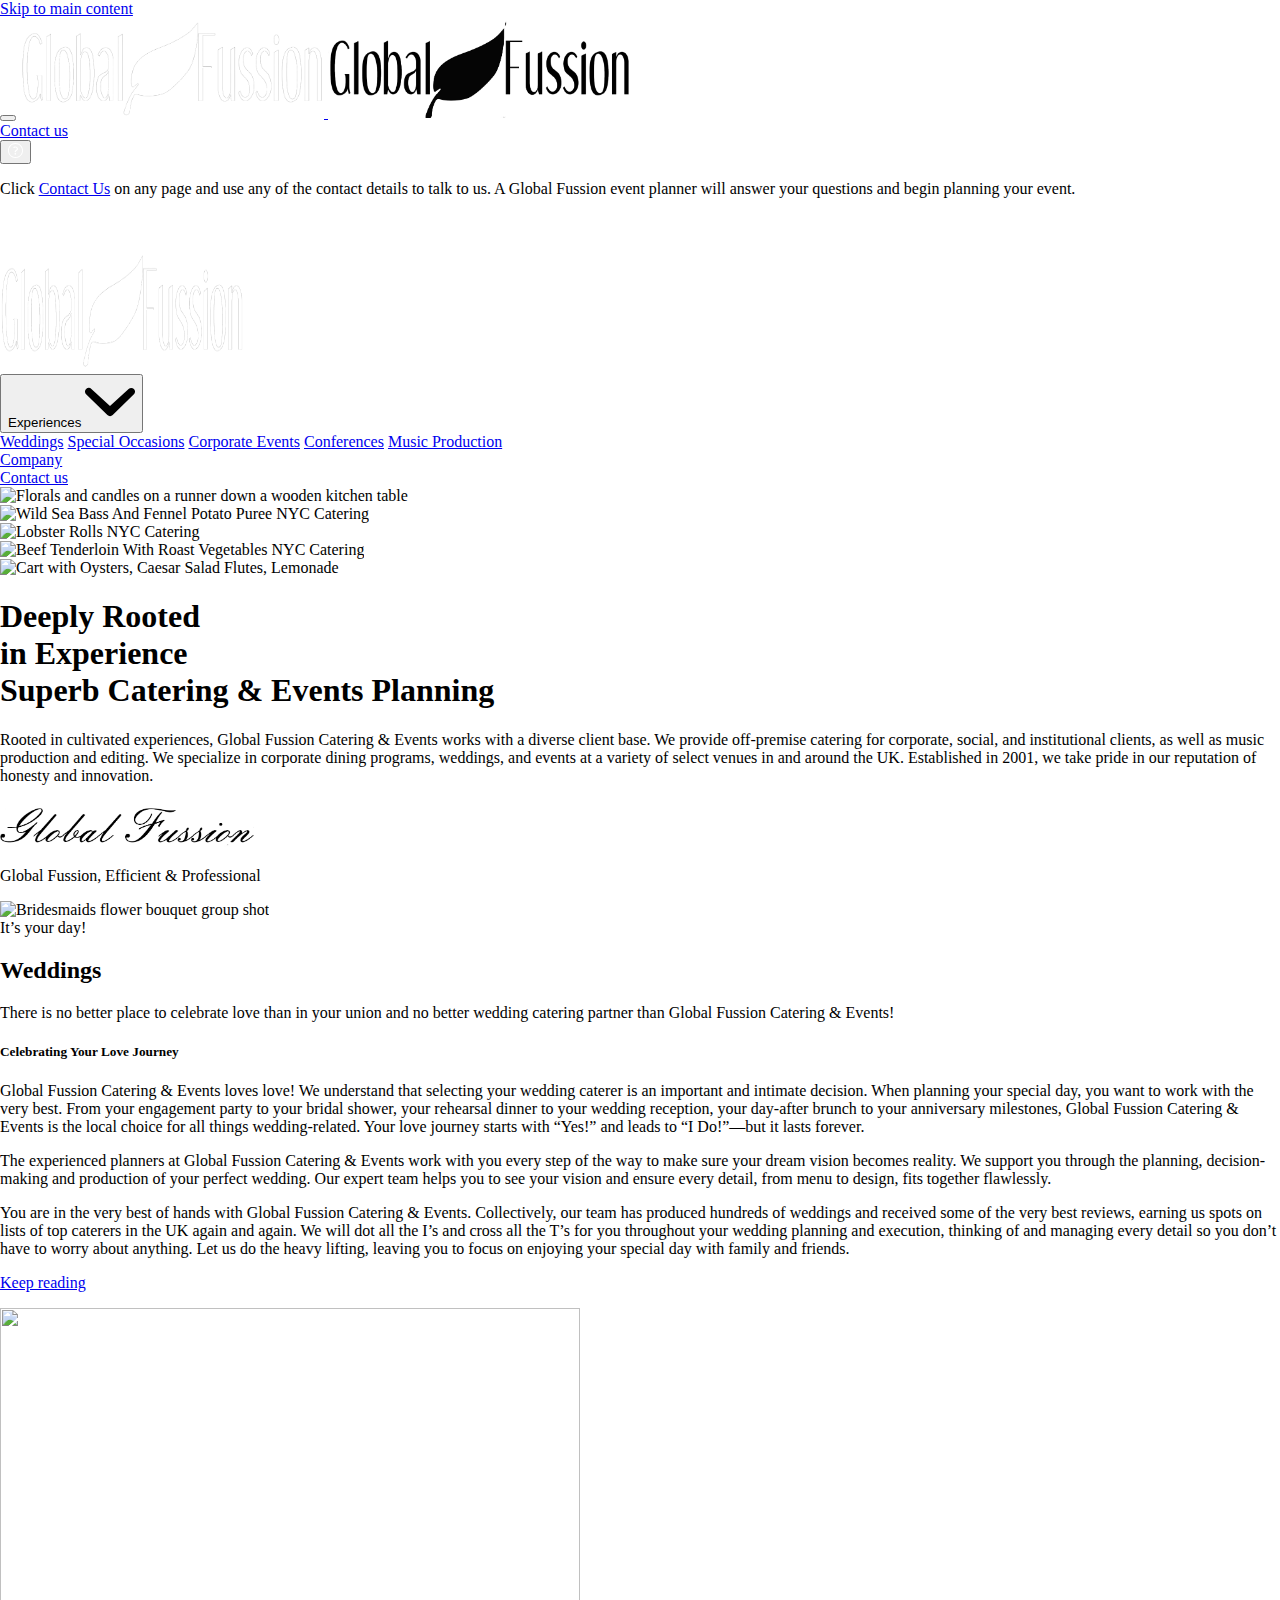
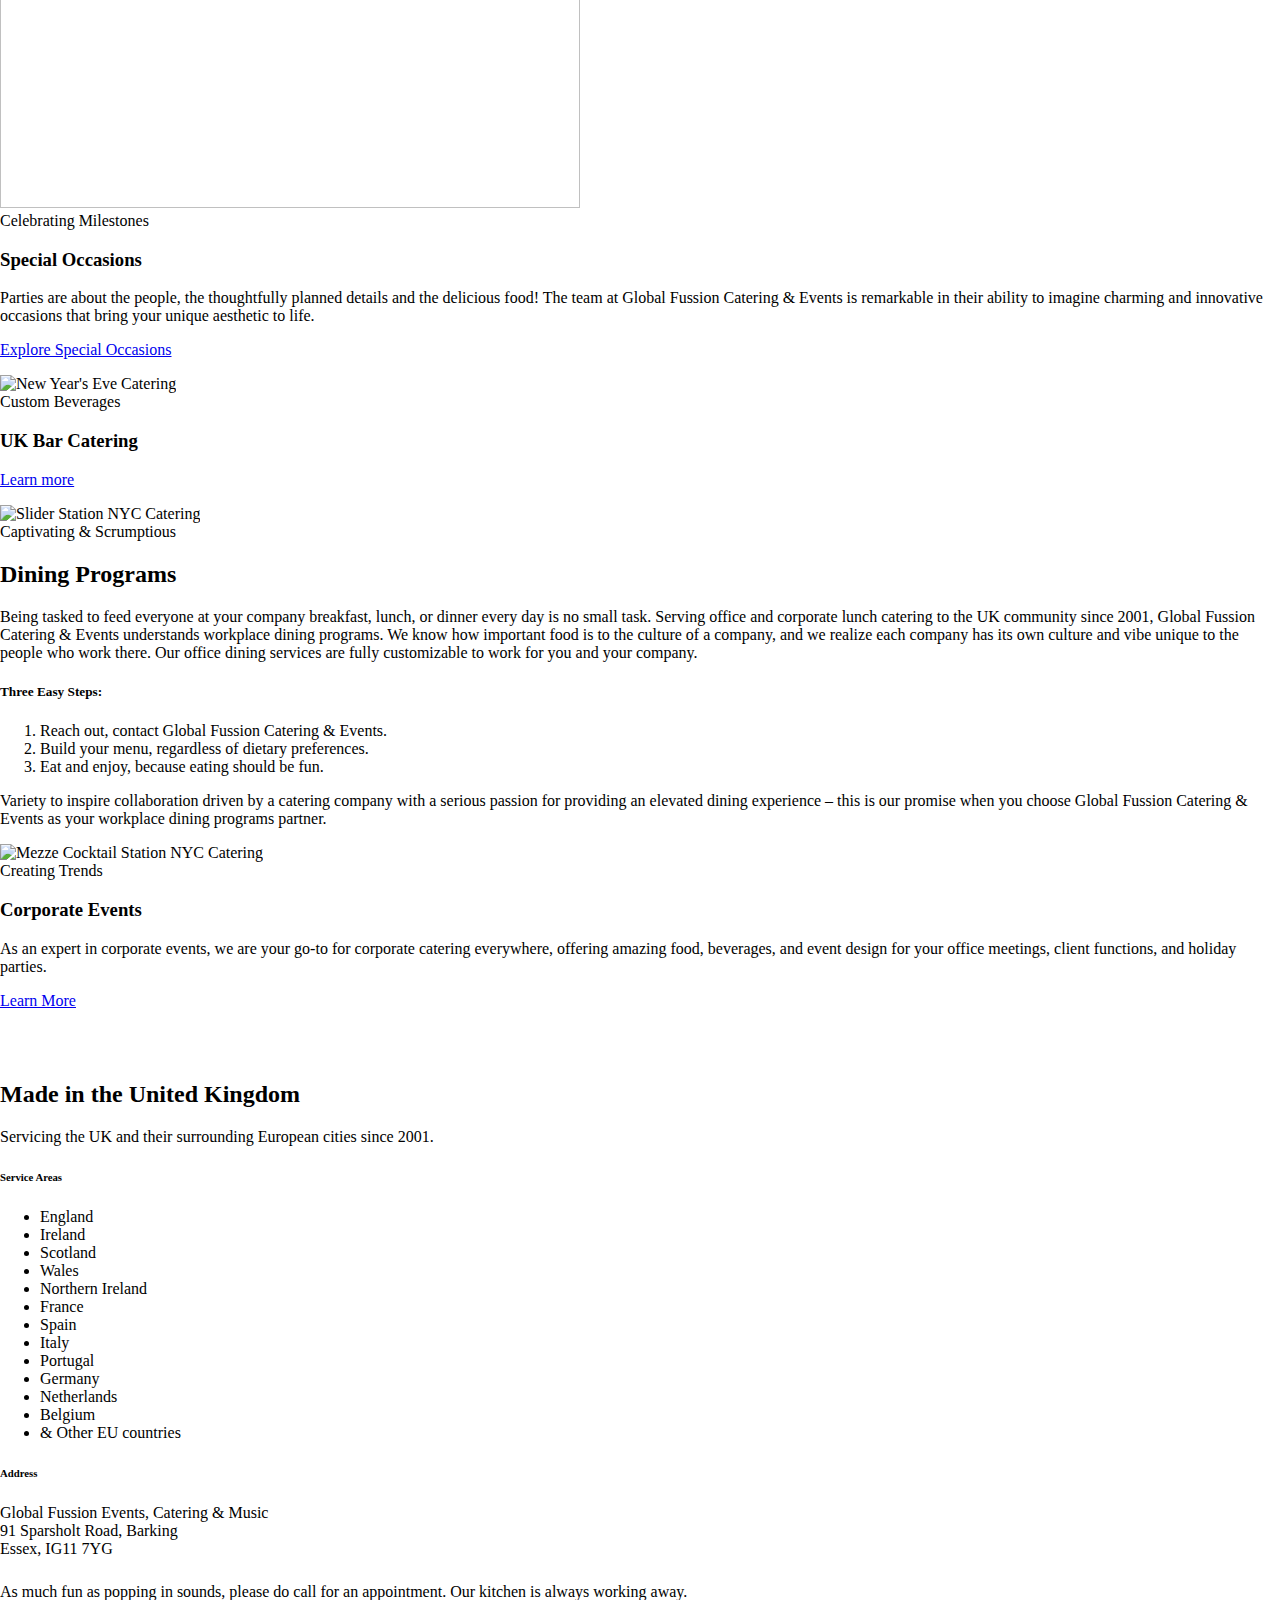
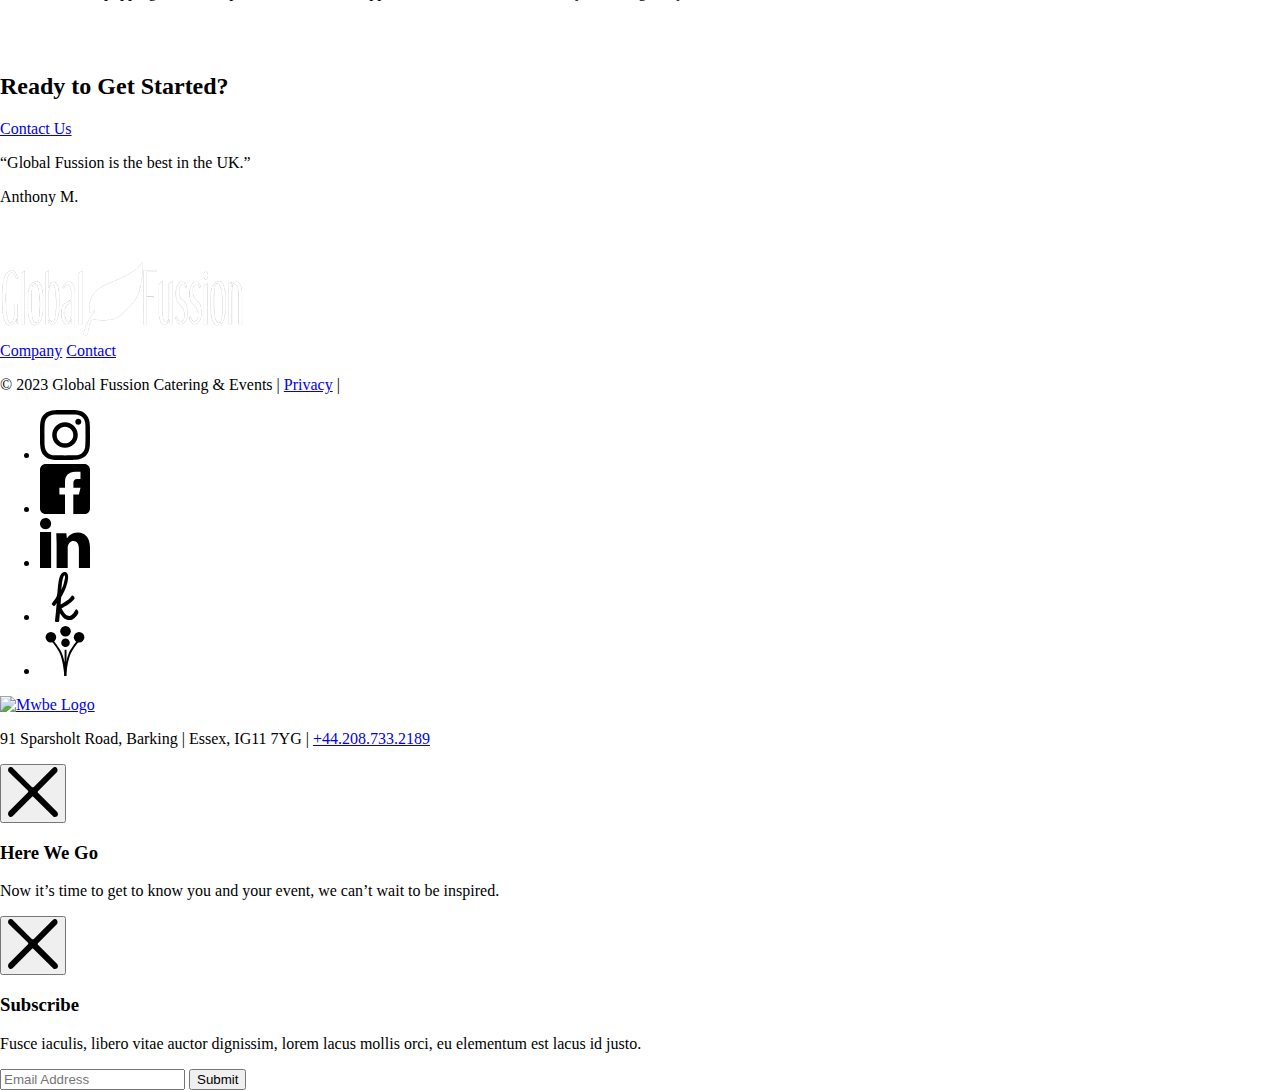
==== commit 2fb1d105: "Update index.html" ====
--- a/index.html
+++ b/index.html
@@ -264,7 +264,7 @@
 
 <section id="block_ea438e2de1dc8f464072fce13919d5a8" class="CustomBlock IntroBlock Width900 TxCenter ">
 	<p class="FontPrata TxSz24 LgLineHeight">Rooted in cultivated experiences, Global Fussion Catering &#038; Events works with a diverse client base. We provide off-premise catering for corporate, social, and institutional clients, as well as music production and editing. We specialize in corporate dining programs, weddings, and events at a variety of select venues in and around the UK. Established in 2001, we take pride in our reputation of honesty and innovation.</p>
-				<p class="IntroSignature"><img width="254" height="46" src="/wp-content/uploads/2021/10/deborah-miller-signature.png" class="attachment-full size-full" alt="Signature" decoding="async" loading="lazy" /></p>
+				<p class="IntroSignature"><img width="254" height="46" src="index-files/wp-content/uploads/2021/10/deborah-miller-signature.png" class="attachment-full size-full" alt="Signature" decoding="async" loading="lazy" /></p>
 		<p class="TxUppercase TxBold TxSz12">Global Fussion, Efficient &#038; Professional</p>
 	</section>
 
@@ -555,4 +555,4 @@
 </body>
 
 </html>
-<!-- This website is like a Rocket, isn't it? Performance optimized by WP Rocket. Learn more: https://wp-rocket.me -->+<!-- This website is like a Rocket, isn't it? Performance optimized by WP Rocket. Learn more: https://wp-rocket.me -->
